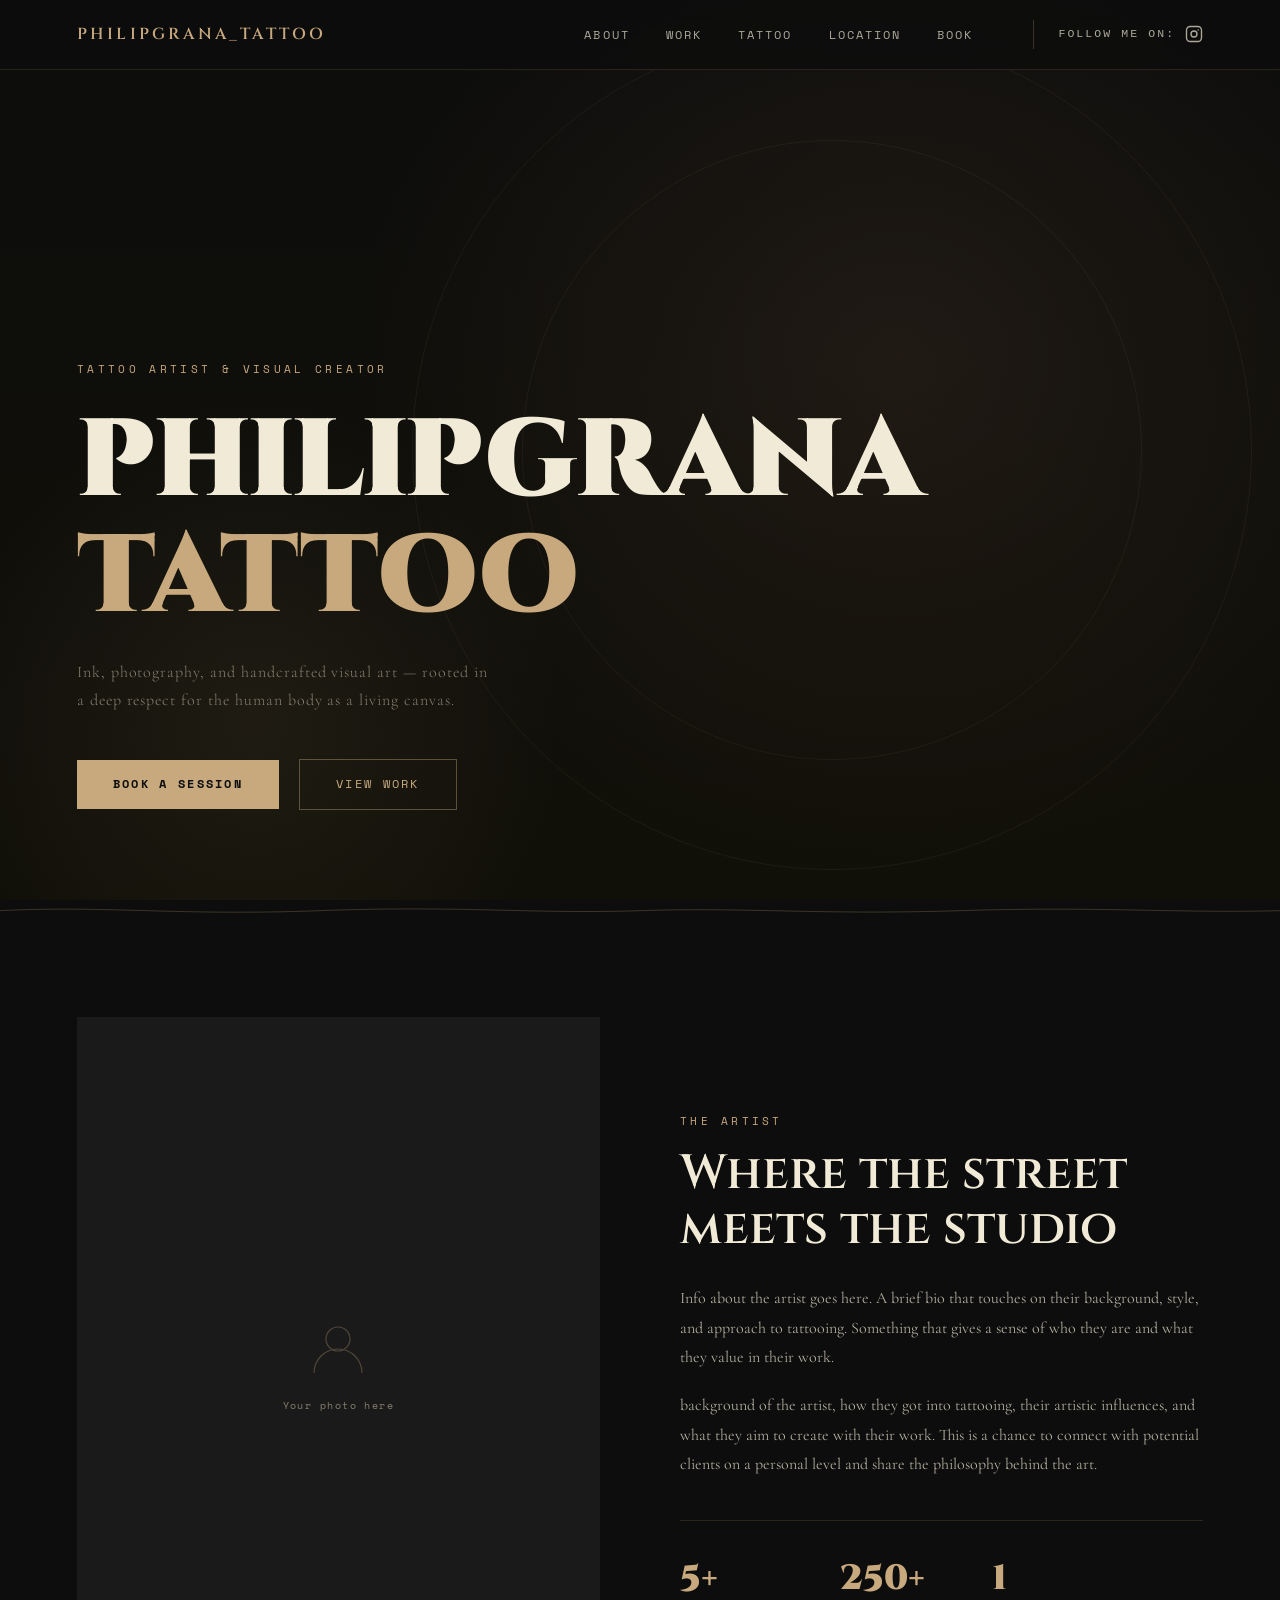
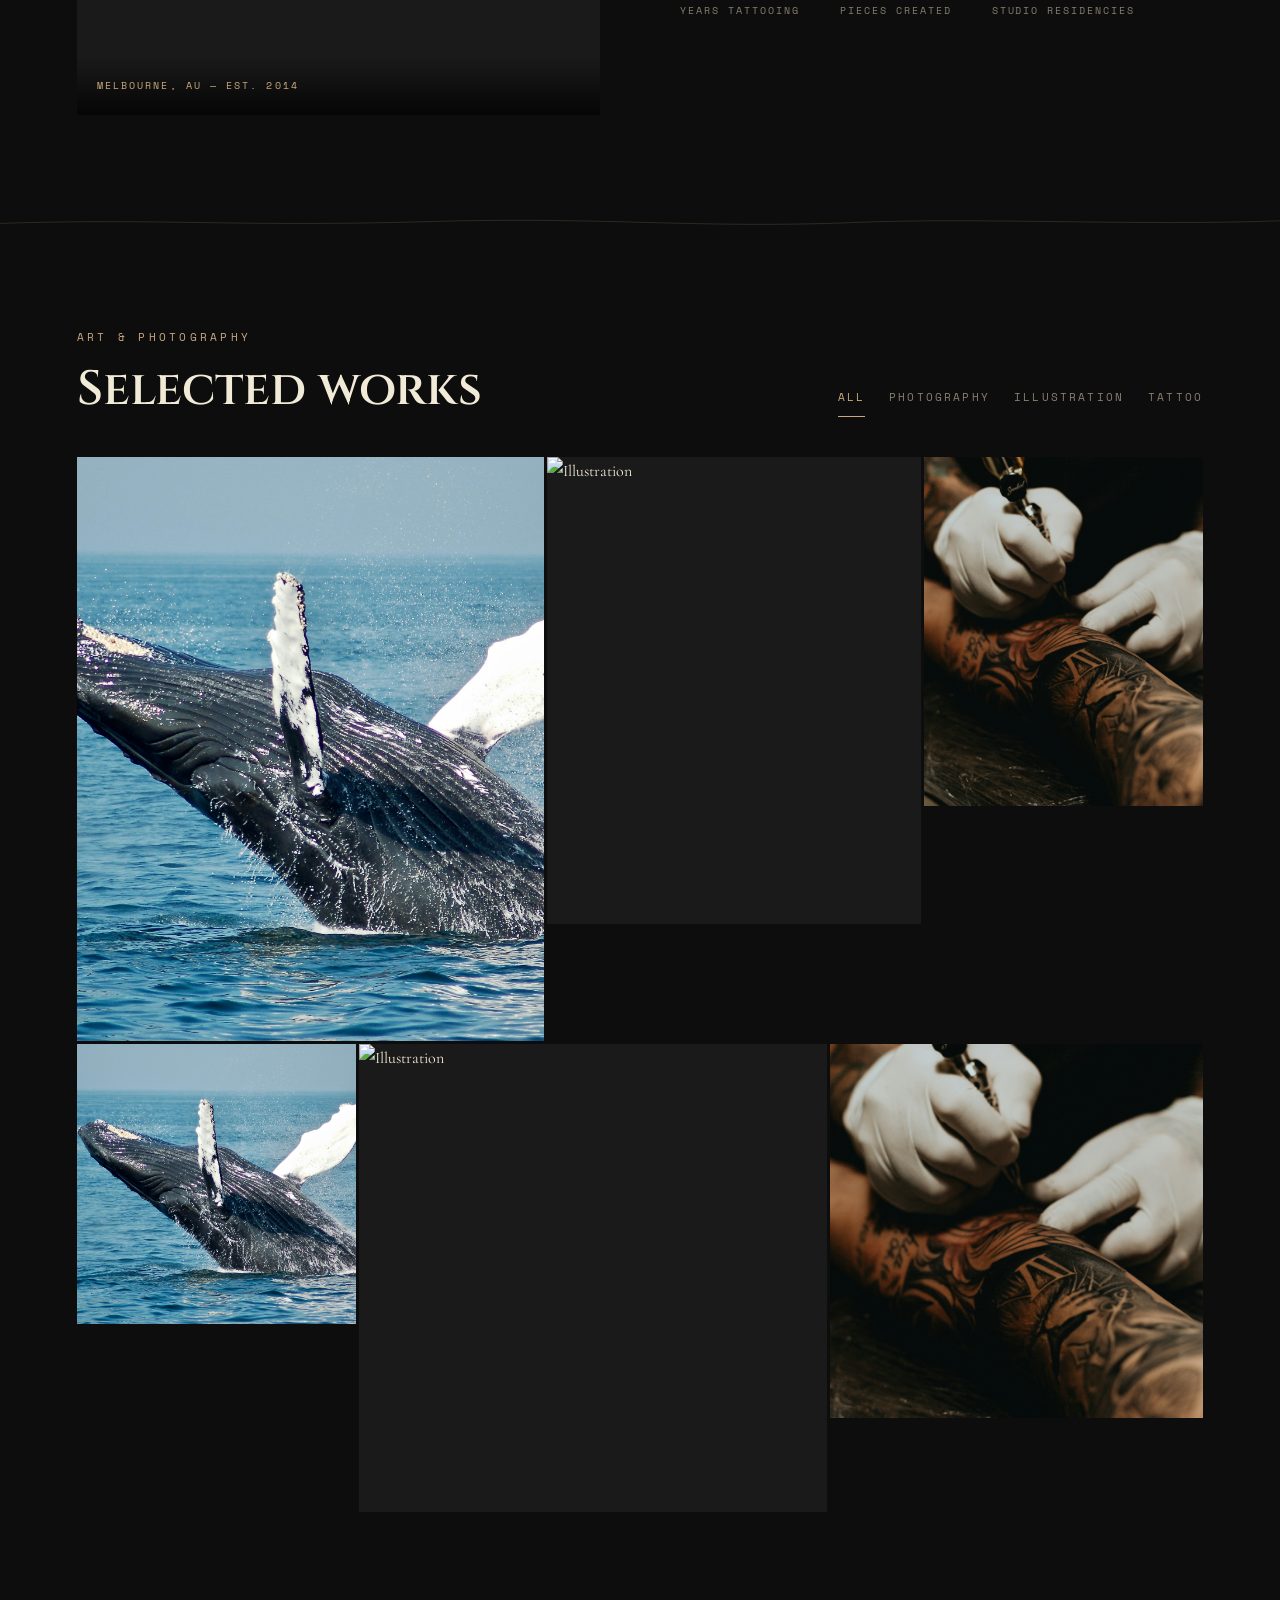
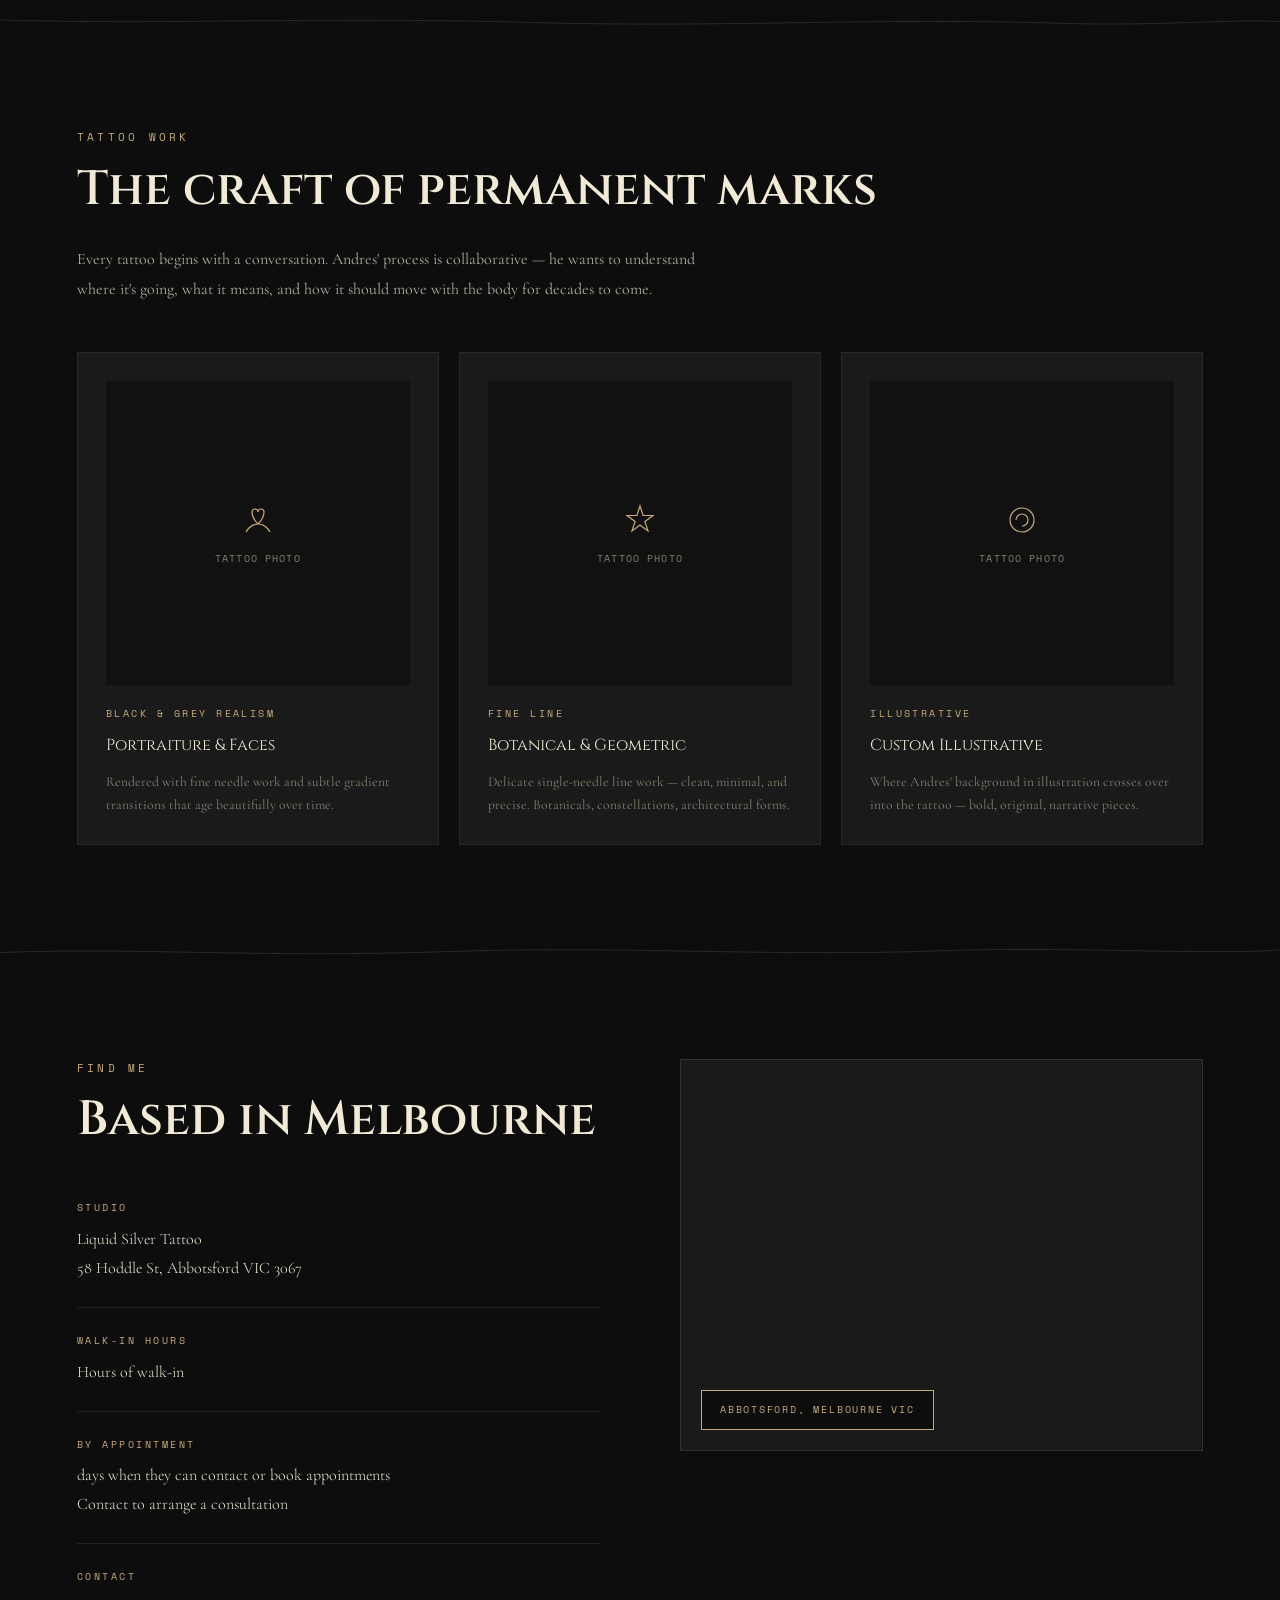
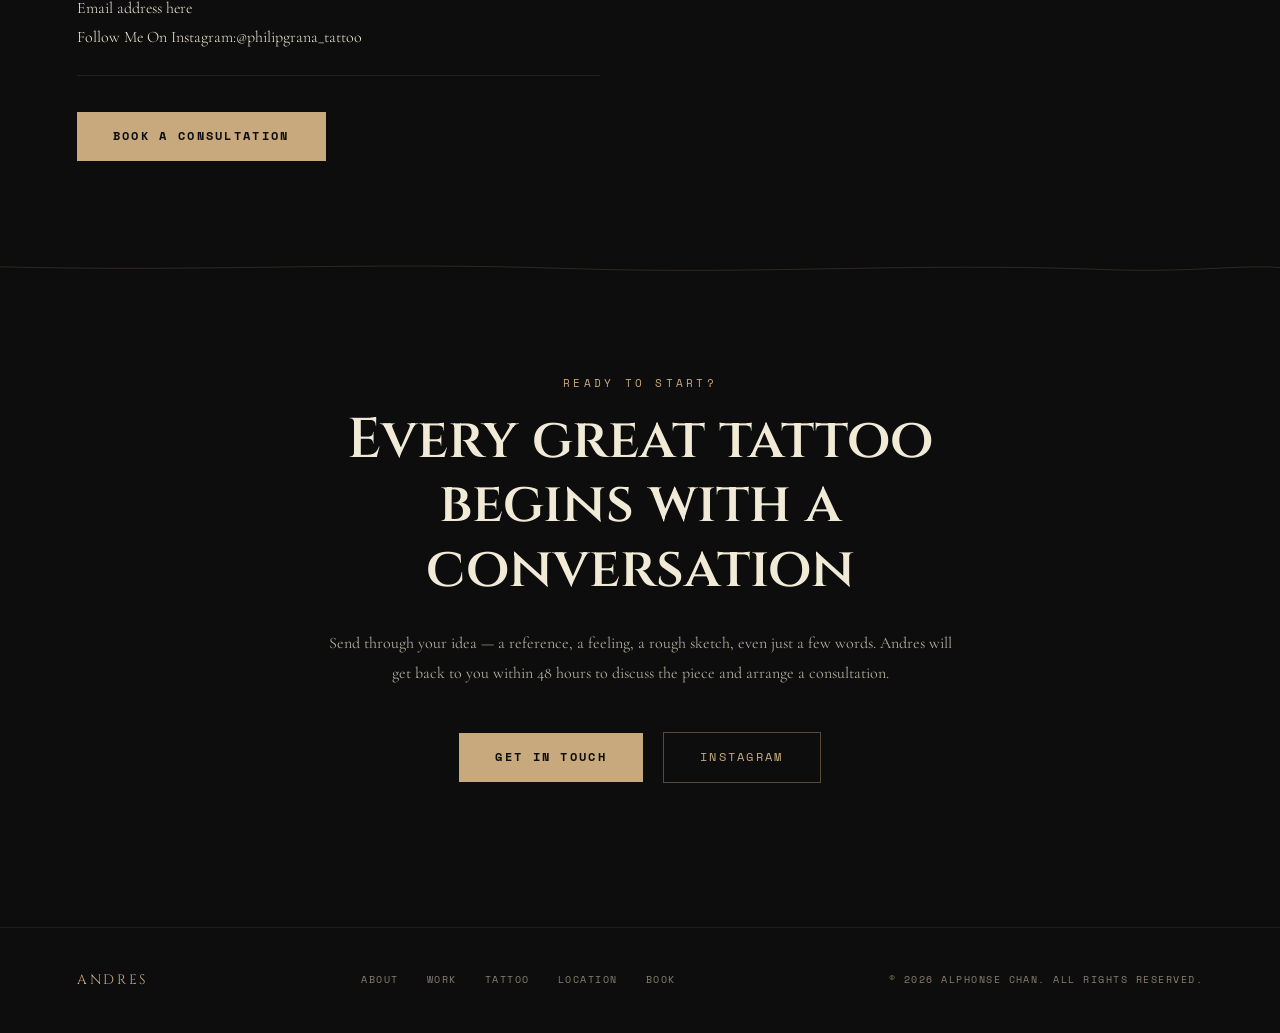
==== index.html @ fdebcb50 "Add gallery images, filtering, lightbox, font update, and Instagram link - Replaced placeholder SVGs" ====
<!doctype html>
<html lang="en">
 <head>
  <meta charset="UTF-8" />
  <meta name="viewport" content="width=device-width, initial-scale=1.0" />
  <title>Marco Voss — Tattoo Artist & Visual Creator</title>
  <link
   href="https://fonts.googleapis.com/css2?family=Cinzel:wght@400;600;900&family=Cormorant+Garamond:ital,wght@0,300;0,400;0,500;1,300;1,400&family=Space+Mono:wght@400;700&display=swap"
   rel="stylesheet"
  />
  <link rel="stylesheet" href="ink.css" />
 </head>
 <body>
  <!-- ── NAV ── -->
  <nav>
   <a href="#hero" class="nav-logo">philipgrana_tattoo</a>
   <ul>
    <li><a href="#about">About</a></li>
    <li><a href="#gallery">Work</a></li>
    <li><a href="#tattoo">Tattoo</a></li>
    <li><a href="#location">Location</a></li>
    <li><a href="#booking">Book</a></li>
    <li style="margin-left: 24px; padding-left: 24px; border-left: 1px solid rgba(200,169,126,0.25); display: flex; align-items: center; gap: 10px;">
     <span style="font-family:'Courier New',monospace; font-size:0.72rem; letter-spacing:0.18em; text-transform:uppercase; color:var(--paper); opacity:0.7;">Follow me on:</span>
     <a href="https://www.instagram.com/philipgrana_tattoo/" target="_blank" aria-label="Instagram" style="display:flex; align-items:center;">
      <svg xmlns="http://www.w3.org/2000/svg" width="18" height="18" viewBox="0 0 24 24" fill="none" stroke="currentColor" stroke-width="1.8" stroke-linecap="round" stroke-linejoin="round">
       <rect x="2" y="2" width="20" height="20" rx="5" ry="5"/>
       <circle cx="12" cy="12" r="4"/>
       <circle cx="17.5" cy="6.5" r="1" fill="currentColor" stroke="none"/>
      </svg>
     </a>
    </li>
   </ul>
  </nav>

  <!-- ── HERO ── -->
  <div id="hero">
   <div class="hero-bg"></div>
   <div class="hero-ring"></div>
   <div class="hero-ring"></div>
   <div class="hero-ring"></div>

   <p class="hero-eyebrow">Tattoo artist &amp; visual creator</p>
   <h1 class="hero-title">
    <span class="name-first">philipgrana </span>
    <span class="name-last">tattoo</span>
   </h1>
   <p class="hero-sub">
    Ink, photography, and handcrafted visual art — rooted in a deep respect for
    the human body as a living canvas.
   </p>
   <div class="hero-cta">
    <a href="#booking" class="btn-primary">Book a Session</a>
    <a href="#gallery" class="btn-ghost">View Work</a>
   </div>
  </div>

  <!-- Signature ink divider -->
  <svg
   class="ink-divider"
   viewBox="0 0 1440 24"
   fill="none"
   xmlns="http://www.w3.org/2000/svg"
   preserveAspectRatio="none"
  >
   <path
    d="M0 12 C120 6, 200 18, 360 12 C520 6, 600 16, 720 12 C840 8, 920 17, 1080 12 C1240 7, 1320 15, 1440 12"
    stroke="#C8A97E"
    stroke-width="0.8"
    stroke-opacity="0.35"
    fill="none"
   />
  </svg>

  <!-- ── ABOUT ── -->
  <section id="about">
   <div class="about-grid">
    <div class="about-portrait">
     <div class="portrait-placeholder">
      <svg
       width="64"
       height="64"
       viewBox="0 0 64 64"
       fill="none"
       xmlns="http://www.w3.org/2000/svg"
      >
       <circle cx="32" cy="22" r="12" stroke="#C8A97E" stroke-width="1.2" />
       <path
        d="M8 56c0-13.255 10.745-24 24-24s24 10.745 24 24"
        stroke="#C8A97E"
        stroke-width="1.2"
       />
      </svg>
      <span
       style="
        font-family: &quot;Space Mono&quot;, monospace;
        font-size: 0.6rem;
        letter-spacing: 0.15em;
        color: #888070;
       "
       >Your photo here</span
      >
     </div>
     <div class="portrait-caption">Melbourne, AU — Est. 2014</div>
    </div>

    <div class="about-content">
     <p class="section-eyebrow">The artist</p>
     <h2 class="section-title">Where the street meets the studio</h2>
     <p class="section-body">
      Info about the artist goes here. A brief bio that touches on their
      background, style, and approach to tattooing. Something that gives a sense
      of who they are and what they value in their work.
     </p>
     <p class="section-body" style="margin-top: 18px">
      background of the artist, how they got into tattooing, their artistic
      influences, and what they aim to create with their work. This is a chance
      to connect with potential clients on a personal level and share the
      philosophy behind the art.
     </p>

     <div class="about-stats">
      <div>
       <div class="stat-num">5+</div>
       <div class="stat-label">Years tattooing</div>
      </div>
      <div>
       <div class="stat-num">250+</div>
       <div class="stat-label">Pieces created</div>
      </div>
      <div>
       <div class="stat-num">1</div>
       <div class="stat-label">Studio residencies</div>
      </div>
     </div>
    </div>
   </div>
  </section>

  <svg
   class="ink-divider"
   viewBox="0 0 1440 24"
   fill="none"
   xmlns="http://www.w3.org/2000/svg"
   preserveAspectRatio="none"
  >
   <path
    d="M0 14 C180 8, 260 18, 480 12 C680 6, 780 20, 960 13 C1100 7, 1280 17, 1440 11"
    stroke="#C8A97E"
    stroke-width="0.8"
    stroke-opacity="0.25"
    fill="none"
   />
  </svg>

  <!-- ── GALLERY ── -->
  <section id="gallery">
   <div class="gallery-header">
    <p class="section-eyebrow">Art &amp; Photography</p>
    <div
     style="
      display: flex;
      justify-content: space-between;
      align-items: flex-end;
      flex-wrap: wrap;
      gap: 20px;
     "
    >
     <h2 class="section-title" style="margin-bottom: 0">Selected works</h2>
     <div class="gallery-tabs">
      <span class="tab active" data-filter="all">All</span>
      <span class="tab" data-filter="photography">Photography</span>
      <span class="tab" data-filter="illustration">Illustration</span>
      <span class="tab" data-filter="tattoo">Tattoo</span>
     </div>
    </div>
   </div>

   <div class="gallery-grid">
    <div class="gallery-item" data-category="photography">
     <img src="img/placeholder_photography.jpg" alt="Photography" class="gallery-img" />
     <div class="gallery-overlay"><span class="gallery-tag">View</span></div>
    </div>
    <div class="gallery-item" data-category="illustration">
     <img src="img/placeholder_Illustration.jpg" alt="Illustration" class="gallery-img" />
     <div class="gallery-overlay"><span class="gallery-tag">View</span></div>
    </div>
    <div class="gallery-item" data-category="tattoo">
     <img src="img/placeholder_tattoo.jpg" alt="Tattoo" class="gallery-img" />
     <div class="gallery-overlay"><span class="gallery-tag">View</span></div>
    </div>
    <div class="gallery-item" data-category="photography">
     <img src="img/placeholder_photography.jpg" alt="Photography" class="gallery-img" />
     <div class="gallery-overlay"><span class="gallery-tag">View</span></div>
    </div>
    <div class="gallery-item" data-category="illustration">
     <img src="img/placeholder_Illustration.jpg" alt="Illustration" class="gallery-img" />
     <div class="gallery-overlay"><span class="gallery-tag">View</span></div>
    </div>
    <div class="gallery-item" data-category="tattoo">
     <img src="img/placeholder_tattoo.jpg" alt="Tattoo" class="gallery-img" />
     <div class="gallery-overlay"><span class="gallery-tag">View</span></div>
    </div>
   </div>
  </section>

  <svg
   class="ink-divider"
   viewBox="0 0 1440 24"
   fill="none"
   xmlns="http://www.w3.org/2000/svg"
   preserveAspectRatio="none"
   style="margin-top: 3px"
  >
   <path
    d="M0 10 C200 16, 340 6, 600 13 C820 19, 980 7, 1200 14 C1300 17, 1380 9, 1440 12"
    stroke="#C8A97E"
    stroke-width="0.8"
    stroke-opacity="0.25"
    fill="none"
   />
  </svg>

  <!-- ── TATTOO ── -->
  <section id="tattoo">
   <p class="section-eyebrow">Tattoo work</p>
   <h2 class="section-title">The craft of permanent marks</h2>
   <p class="section-body">
    Every tattoo begins with a conversation. Andres' process is collaborative —
    he wants to understand where it's going, what it means, and how it should
    move with the body for decades to come.
   </p>

   <div class="tattoo-grid">
    <div class="tattoo-card">
     <div class="tattoo-img-placeholder">
      <svg width="40" height="40" viewBox="0 0 40 40" fill="none">
       <path d="M8 32s4-8 12-8 12 8 12 8" stroke="#C8A97E" stroke-width="1.2" />
       <path
        d="M20 12c0-4 6-4 6 0 0 6-6 12-6 12S14 18 14 12c0-4 6-4 6 0Z"
        stroke="#C8A97E"
        stroke-width="1.2"
       />
      </svg>
      Tattoo photo
     </div>
     <div class="tattoo-style">Black &amp; Grey Realism</div>
     <div class="tattoo-title">Portraiture &amp; Faces</div>
     <p class="tattoo-desc">
      Rendered with fine needle work and subtle gradient transitions that age
      beautifully over time.
     </p>
    </div>
    <div class="tattoo-card">
     <div class="tattoo-img-placeholder">
      <svg width="40" height="40" viewBox="0 0 40 40" fill="none">
       <path
        d="M20 6l3.09 9.51H33l-8.09 5.88 3.09 9.51L20 25.02l-7.99 5.88 3.09-9.51L7 15.51h9.91Z"
        stroke="#C8A97E"
        stroke-width="1.2"
       />
      </svg>
      Tattoo photo
     </div>
     <div class="tattoo-style">Fine Line</div>
     <div class="tattoo-title">Botanical &amp; Geometric</div>
     <p class="tattoo-desc">
      Delicate single-needle line work — clean, minimal, and precise.
      Botanicals, constellations, architectural forms.
     </p>
    </div>
    <div class="tattoo-card">
     <div class="tattoo-img-placeholder">
      <svg width="40" height="40" viewBox="0 0 40 40" fill="none">
       <circle cx="20" cy="20" r="12" stroke="#C8A97E" stroke-width="1.2" />
       <path
        d="M14 20c0-3.314 2.686-6 6-6s6 2.686 6 6-2.686 6-6 6"
        stroke="#C8A97E"
        stroke-width="1.2"
       />
      </svg>
      Tattoo photo
     </div>
     <div class="tattoo-style">Illustrative</div>
     <div class="tattoo-title">Custom Illustrative</div>
     <p class="tattoo-desc">
      Where Andres' background in illustration crosses over into the tattoo —
      bold, original, narrative pieces.
     </p>
    </div>
   </div>
  </section>

  <svg
   class="ink-divider"
   viewBox="0 0 1440 24"
   fill="none"
   xmlns="http://www.w3.org/2000/svg"
   preserveAspectRatio="none"
  >
   <path
    d="M0 13 C160 7, 280 19, 500 12 C700 5, 860 18, 1060 11 C1200 6, 1360 16, 1440 10"
    stroke="#C8A97E"
    stroke-width="0.8"
    stroke-opacity="0.25"
    fill="none"
   />
  </svg>

  <!-- ── LOCATION ── -->
  <section id="location">
   <div class="location-inner">
    <div>
     <p class="section-eyebrow">Find me</p>
     <h2 class="section-title">Based in Melbourne</h2>

     <div class="info-block">
      <div class="info-label">Studio</div>
      <div class="info-value">
       Liquid Silver Tattoo<br />
       58 Hoddle St, Abbotsford VIC 3067
      </div>
     </div>
     <div class="info-block">
      <div class="info-label">Walk-in hours</div>
      <div class="info-value">Hours of walk-in</div>
     </div>
     <div class="info-block">
      <div class="info-label">By appointment</div>
      <div class="info-value">
       days when they can contact or book appointments<br />Contact to arrange a
       consultation
      </div>
     </div>
     <div class="info-block">
      <div class="info-label">Contact</div>
      <div class="info-value">
       Email address here<br />Follow Me On Instagram:@philipgrana_tattoo
      </div>
     </div>

     <div style="margin-top: 36px">
      <a href="#booking" class="btn-primary">Book a Consultation</a>
     </div>
    </div>

    <div class="map-frame">
     <!-- Replace src with actual Google Maps embed URL for the studio address -->
     <iframe
     <iframe src="https://www.google.com/maps/embed?pb=!1m18!1m12!1m3!1d402938.7610065912!2d144.60130080625!3d-37.90801936770347!2m3!1f0!2f0!3f0!3m2!1i1024!2i768!4f13.1!3m3!1m2!1s0x6ad642e3107eff65%3A0x13ab18b426086939!2sLiquid%20Silver%20Tattoo!5e0!3m2!1sen!2sau!4v1781656073664!5m2!1sen!2sau"
      allowfullscreen=""
      loading="lazy"
      referrerpolicy="no-referrer-when-downgrade"
      title="Studio location map"
     >
     </iframe>
     
     <div class="map-pin-badge">Abbotsford, Melbourne VIC</div>
    </div>
   </div>
  </section>

  <svg
   class="ink-divider"
   viewBox="0 0 1440 24"
   fill="none"
   xmlns="http://www.w3.org/2000/svg"
   preserveAspectRatio="none"
  >
   <path
    d="M0 11 C240 17, 400 5, 640 13 C860 20, 1020 6, 1240 14 C1340 18, 1400 8, 1440 12"
    stroke="#C8A97E"
    stroke-width="0.8"
    stroke-opacity="0.25"
    fill="none"
   />
  </svg>

  <!-- ── BOOKING ── -->
  <section id="booking">
   <div class="booking-inner">
    <p class="section-eyebrow">Ready to start?</p>
    <h2 class="section-title">Every great tattoo begins with a conversation</h2>
    <p class="section-body">
     Send through your idea — a reference, a feeling, a rough sketch, even just
     a few words. Andres will get back to you within 48 hours to discuss the
     piece and arrange a consultation.
    </p>
    <div class="hero-cta">
     <a href="mailto:hello@philipgrana_tattoo.com" class="btn-primary"
      >Get in touch</a
     >
     <a href="https://instagram.com/philipgrana_tattoo" class="btn-ghost"
      >Instagram</a
     >
    </div>
   </div>
  </section>

  <!-- ── FOOTER ── -->
  <footer>
   <div class="footer-logo">Andres</div>
   <div class="footer-links">
    <a href="#about">About</a>
    <a href="#gallery">Work</a>
    <a href="#tattoo">Tattoo</a>
    <a href="#location">Location</a>
    <a href="#booking">Book</a>
   </div>
   <div>© 2026 Alphonse Chan. All rights reserved.</div>
  </footer>

  <div class="lightbox" id="lightbox">
   <button class="lightbox-close">Close</button>
   <img src="" alt="" />
  </div>

  <script>
   // Gallery tab filtering
   const tabs = document.querySelectorAll(".tab");
   const items = document.querySelectorAll(".gallery-item");

   tabs.forEach((tab) => {
    tab.addEventListener("click", () => {
     tabs.forEach((t) => t.classList.remove("active"));
     tab.classList.add("active");

     const filter = tab.dataset.filter;
     items.forEach((item) => {
      if (filter === "all" || item.dataset.category === filter) {
       item.style.display = "";
      } else {
       item.style.display = "none";
      }
     });
    });
   });

   // Lightbox
   const lightbox = document.getElementById("lightbox");
   const lightboxImg = lightbox.querySelector("img");

   document.querySelectorAll(".gallery-item").forEach((item) => {
    item.addEventListener("click", () => {
     const img = item.querySelector(".gallery-img");
     if (img) {
      lightboxImg.src = img.src;
      lightboxImg.alt = img.alt;
      lightbox.classList.add("active");
     }
    });
   });

   lightbox.addEventListener("click", () => {
    lightbox.classList.remove("active");
   });

   document.addEventListener("keydown", (e) => {
    if (e.key === "Escape") lightbox.classList.remove("active");
   });

   // Subtle parallax on hero rings
   window.addEventListener(
    "scroll",
    () => {
     const scrollY = window.scrollY;
     const rings = document.querySelectorAll(".hero-ring");
     rings.forEach((ring, i) => {
      ring.style.transform = `translate(-50%, calc(-50% + ${scrollY * (0.05 + i * 0.03)}px))`;
     });
    },
    { passive: true },
   );
  </script>
 </body>
</html>
---- ink.css ----
*,
*::before,
*::after {
 box-sizing: border-box;
 margin: 0;
 padding: 0;
}

:root {
 --ink: #0d0d0d;
 --paper: #f0ead6;
 --gold: #c8a97e;
 --card: #1a1a1a;
 --copper: #6b4f3a;
 --muted: #888070;
 --gap: clamp(48px, 8vw, 96px);
}

html {
 scroll-behavior: smooth;
}

body {
 background: var(--ink);
 color: var(--paper);
 font-family: "Cormorant Garamond", serif;
 font-weight: 400;
 line-height: 1.8;
 overflow-x: hidden;
}

/* ── NAV ── */
nav {
 position: fixed;
 top: 0;
 left: 0;
 right: 0;
 z-index: 100;
 display: flex;
 justify-content: space-between;
 align-items: center;
 padding: 20px 6vw;
 background: rgba(13, 13, 13, 0.88);
 backdrop-filter: blur(10px);
 border-bottom: 1px solid rgba(200, 169, 126, 0.15);
}

.nav-logo {
 font-family: "Cinzel", serif;
 font-size: 1rem;
 font-weight: 600;
 letter-spacing: 0.2em;
 color: var(--gold);
 text-decoration: none;
 text-transform: uppercase;
}

nav ul {
 list-style: none;
 display: flex;
 gap: 36px;
}

nav ul a {
 font-family: "Space Mono", monospace;
 font-size: 0.72rem;
 letter-spacing: 0.18em;
 text-transform: uppercase;
 color: var(--paper);
 text-decoration: none;
 opacity: 0.7;
 transition:
  opacity 0.2s,
  color 0.2s;
}

nav ul a:hover {
 opacity: 1;
 color: var(--gold);
}

/* ── HERO ── */
#hero {
 min-height: 100vh;
 display: flex;
 flex-direction: column;
 justify-content: flex-end;
 padding: 0 6vw 10vh;
 position: relative;
 overflow: hidden;
}

.hero-bg {
 position: absolute;
 inset: 0;
 background:
  radial-gradient(
   ellipse 60% 80% at 70% 40%,
   rgba(107, 79, 58, 0.18) 0%,
   transparent 70%
  ),
  radial-gradient(
   ellipse 40% 60% at 20% 80%,
   rgba(200, 169, 126, 0.08) 0%,
   transparent 60%
  ),
  linear-gradient(180deg, #0d0d0d 0%, #111008 100%);
}

/* Decorative ink texture rings */
.hero-ring {
 position: absolute;
 border-radius: 50%;
 border: 1px solid rgba(200, 169, 126, 0.07);
 top: 50%;
 left: 65%;
 transform: translate(-50%, -50%);
 animation: pulse-ring 8s ease-in-out infinite;
}
.hero-ring:nth-child(1) {
 width: 400px;
 height: 400px;
}
.hero-ring:nth-child(2) {
 width: 620px;
 height: 620px;
 animation-delay: 1.5s;
}
.hero-ring:nth-child(3) {
 width: 840px;
 height: 840px;
 animation-delay: 3s;
}

@keyframes pulse-ring {
 0%,
 100% {
  opacity: 0.4;
 }
 50% {
  opacity: 0.9;
 }
}

.hero-eyebrow {
 font-family: "Space Mono", monospace;
 font-size: 0.7rem;
 letter-spacing: 0.3em;
 text-transform: uppercase;
 color: var(--gold);
 margin-bottom: 20px;
 position: relative;
 z-index: 1;
}

.hero-title {
 font-family: "Cinzel", serif;
 font-size: clamp(3.5rem, 10vw, 9rem);
 font-weight: 900;
 line-height: 0.9;
 letter-spacing: -0.01em;
 position: relative;
 z-index: 1;
}

.hero-title .name-first {
 display: block;
 color: var(--paper);
}
.hero-title .name-last {
 display: block;
 color: var(--gold);
 -webkit-text-stroke: 0px;
}

.hero-sub {
 margin-top: 28px;
 font-size: 1rem;
 font-weight: 300;
 color: var(--muted);
 letter-spacing: 0.06em;
 max-width: 420px;
 position: relative;
 z-index: 1;
}

.hero-cta {
 margin-top: 44px;
 display: flex;
 gap: 20px;
 align-items: center;
 position: relative;
 z-index: 1;
}

.btn-primary {
 display: inline-block;
 padding: 14px 36px;
 background: var(--gold);
 color: var(--ink);
 font-family: "Space Mono", monospace;
 font-size: 0.72rem;
 letter-spacing: 0.2em;
 text-transform: uppercase;
 text-decoration: none;
 font-weight: bold;
 transition:
  background 0.2s,
  transform 0.15s;
}

.btn-primary:hover {
 background: var(--paper);
 transform: translateY(-2px);
}

.btn-ghost {
 display: inline-block;
 padding: 14px 36px;
 border: 1px solid rgba(200, 169, 126, 0.4);
 color: var(--gold);
 font-family: "Space Mono", monospace;
 font-size: 0.72rem;
 letter-spacing: 0.2em;
 text-transform: uppercase;
 text-decoration: none;
 transition:
  border-color 0.2s,
  color 0.2s;
}

.btn-ghost:hover {
 border-color: var(--gold);
 color: var(--paper);
}

/* ── INK DIVIDER (signature element) ── */
.ink-divider {
 width: 100%;
 overflow: visible;
 margin: 0;
 display: block;
}

/* ── SECTIONS ── */
section {
 padding: var(--gap) 6vw;
 max-width: 1280px;
 margin: 0 auto;
}

.section-eyebrow {
 font-family: "Space Mono", monospace;
 font-size: 0.68rem;
 letter-spacing: 0.3em;
 text-transform: uppercase;
 color: var(--gold);
 margin-bottom: 14px;
}

.section-title {
 font-family: "Cinzel", serif;
 font-size: clamp(1.8rem, 4vw, 3rem);
 font-weight: 600;
 line-height: 1.15;
 color: var(--paper);
 margin-bottom: 28px;
}

.section-body {
 font-size: 1rem;
 line-height: 1.85;
 color: rgba(240, 234, 214, 0.72);
 max-width: 660px;
}

/* ── ABOUT ── */
#about .about-grid {
 display: grid;
 grid-template-columns: 1fr 1fr;
 gap: 80px;
 align-items: center;
}

.about-portrait {
 aspect-ratio: 3/4;
 background: var(--card);
 position: relative;
 overflow: hidden;
}

.portrait-placeholder {
 width: 100%;
 height: 100%;
 display: flex;
 flex-direction: column;
 align-items: center;
 justify-content: center;
 gap: 16px;
 color: var(--muted);
}

.portrait-placeholder svg {
 opacity: 0.3;
}

.portrait-caption {
 position: absolute;
 bottom: 0;
 left: 0;
 right: 0;
 padding: 20px;
 background: linear-gradient(transparent, rgba(0, 0, 0, 0.8));
 font-family: "Space Mono", monospace;
 font-size: 0.65rem;
 letter-spacing: 0.2em;
 color: var(--gold);
 text-transform: uppercase;
}

.about-stats {
 display: flex;
 gap: 40px;
 margin-top: 40px;
 padding-top: 40px;
 border-top: 1px solid rgba(200, 169, 126, 0.15);
}

.stat-num {
 font-family: "Cinzel", serif;
 font-size: 2.2rem;
 font-weight: 900;
 color: var(--gold);
 line-height: 1;
}

.stat-label {
 font-family: "Space Mono", monospace;
 font-size: 0.62rem;
 letter-spacing: 0.2em;
 text-transform: uppercase;
 color: var(--muted);
 margin-top: 6px;
}

/* ── GALLERY ── */
#gallery {
 max-width: none;
 padding: var(--gap) 0;
}

#gallery .gallery-header {
 padding: 0 6vw;
 max-width: 1280px;
 margin: 0 auto 40px;
}

.gallery-grid {
 display: grid;
 grid-template-columns: repeat(12, 1fr);
 gap: 3px;
 padding: 0 6vw;
}

.gallery-item {
 background: var(--card);
 overflow: hidden;
 position: relative;
 cursor: pointer;
}

.gallery-item:nth-child(1) {
 grid-column: span 5;
 aspect-ratio: 4/5;
}
.gallery-item:nth-child(2) {
 grid-column: span 4;
 aspect-ratio: 4/5;
}
.gallery-item:nth-child(3) {
 grid-column: span 3;
 aspect-ratio: 4/5;
}
.gallery-item:nth-child(4) {
 grid-column: span 3;
 aspect-ratio: 1;
}
.gallery-item:nth-child(5) {
 grid-column: span 5;
 aspect-ratio: 1;
}
.gallery-item:nth-child(6) {
 grid-column: span 4;
 aspect-ratio: 1;
}

.gallery-img {
 width: 100%;
 height: 100%;
 object-fit: cover;
 display: block;
}

.gallery-placeholder {
 width: 100%;
 height: 100%;
 display: flex;
 flex-direction: column;
 align-items: center;
 justify-content: center;
 gap: 10px;
 color: var(--muted);
 font-family: "Space Mono", monospace;
 font-size: 0.6rem;
 letter-spacing: 0.15em;
 text-transform: uppercase;
}

.gallery-placeholder svg {
 opacity: 0.2;
}

.gallery-overlay {
 position: absolute;
 inset: 0;
 background: rgba(13, 13, 13, 0.75);
 display: flex;
 align-items: center;
 justify-content: center;
 opacity: 0;
 transition: opacity 0.3s;
}

.gallery-item:hover .gallery-overlay {
 opacity: 1;
}

.lightbox {
 position: fixed;
 inset: 0;
 z-index: 200;
 background: rgba(13, 13, 13, 0.92);
 backdrop-filter: blur(12px);
 display: flex;
 align-items: center;
 justify-content: center;
 opacity: 0;
 pointer-events: none;
 transition: opacity 0.3s;
 cursor: zoom-out;
}

.lightbox.active {
 opacity: 1;
 pointer-events: auto;
}

.lightbox img {
 max-width: 90vw;
 max-height: 90vh;
 object-fit: contain;
 border: 1px solid rgba(200, 169, 126, 0.2);
 transform: scale(0.95);
 transition: transform 0.3s;
}

.lightbox.active img {
 transform: scale(1);
}

.lightbox-close {
 position: absolute;
 top: 24px;
 right: 32px;
 font-family: "Space Mono", monospace;
 font-size: 0.7rem;
 letter-spacing: 0.2em;
 text-transform: uppercase;
 color: var(--gold);
 background: none;
 border: 1px solid rgba(200, 169, 126, 0.3);
 padding: 8px 16px;
 cursor: pointer;
 transition: border-color 0.2s;
}

.lightbox-close:hover {
 border-color: var(--gold);
}

.gallery-tag {
 font-family: "Space Mono", monospace;
 font-size: 0.65rem;
 letter-spacing: 0.25em;
 text-transform: uppercase;
 color: var(--gold);
 border: 1px solid var(--gold);
 padding: 8px 18px;
}

.gallery-tabs {
 display: flex;
 gap: 24px;
 margin-bottom: 0;
}

.tab {
 font-family: "Space Mono", monospace;
 font-size: 0.68rem;
 letter-spacing: 0.2em;
 text-transform: uppercase;
 color: var(--muted);
 cursor: pointer;
 padding-bottom: 8px;
 border-bottom: 1px solid transparent;
 transition:
  color 0.2s,
  border-color 0.2s;
}

.tab.active {
 color: var(--gold);
 border-color: var(--gold);
}
.tab:hover {
 color: var(--paper);
}

/* ── TATTOO ── */
#tattoo .tattoo-grid {
 display: grid;
 grid-template-columns: repeat(3, 1fr);
 gap: 20px;
 margin-top: 48px;
}

.tattoo-card {
 background: var(--card);
 border: 1px solid rgba(200, 169, 126, 0.1);
 padding: 28px;
 transition: border-color 0.3s;
}

.tattoo-card:hover {
 border-color: rgba(200, 169, 126, 0.4);
}

.tattoo-img-placeholder {
 aspect-ratio: 1;
 background: #111;
 display: flex;
 flex-direction: column;
 align-items: center;
 justify-content: center;
 gap: 10px;
 margin-bottom: 20px;
 color: var(--muted);
 font-family: "Space Mono", monospace;
 font-size: 0.6rem;
 letter-spacing: 0.12em;
 text-transform: uppercase;
}

.tattoo-style {
 font-family: "Space Mono", monospace;
 font-size: 0.62rem;
 letter-spacing: 0.25em;
 text-transform: uppercase;
 color: var(--gold);
 margin-bottom: 8px;
}

.tattoo-title {
 font-family: "Cinzel", serif;
 font-size: 1rem;
 color: var(--paper);
 margin-bottom: 10px;
}

.tattoo-desc {
 font-size: 0.85rem;
 color: var(--muted);
 line-height: 1.7;
}

/* ── LOCATION ── */
#location {
 background: none;
}

#location .location-inner {
 display: grid;
 grid-template-columns: 1fr 1fr;
 gap: 80px;
 align-items: start;
}

.map-frame {
 aspect-ratio: 4/3;
 background: var(--card);
 border: 1px solid rgba(200, 169, 126, 0.15);
 overflow: hidden;
 position: relative;
}

.map-placeholder {
 width: 100%;
 height: 100%;
 display: flex;
 flex-direction: column;
 align-items: center;
 justify-content: center;
 gap: 12px;
 color: var(--muted);
}

/* Embedded map styling */
.map-frame iframe {
 width: 100%;
 height: 100%;
 border: none;
 filter: grayscale(1) invert(0.9) sepia(0.3);
}

.map-pin-badge {
 position: absolute;
 bottom: 20px;
 left: 20px;
 background: var(--ink);
 border: 1px solid var(--gold);
 padding: 10px 18px;
 font-family: "Space Mono", monospace;
 font-size: 0.62rem;
 letter-spacing: 0.18em;
 text-transform: uppercase;
 color: var(--gold);
}

.location-info {
 padding-top: 8px;
}

.info-block {
 padding: 24px 0;
 border-bottom: 1px solid rgba(200, 169, 126, 0.12);
}

.info-label {
 font-family: "Space Mono", monospace;
 font-size: 0.62rem;
 letter-spacing: 0.25em;
 text-transform: uppercase;
 color: var(--gold);
 margin-bottom: 8px;
}

.info-value {
 font-size: 1rem;
 color: var(--paper);
 font-weight: 300;
}

/* ── BOOKING ── */
#booking {
 text-align: center;
 padding: var(--gap) 6vw calc(var(--gap) * 1.5);
 max-width: none;
}

.booking-inner {
 max-width: 640px;
 margin: 0 auto;
}

.booking-inner .section-title {
 font-size: clamp(2rem, 5vw, 3.5rem);
}

.booking-inner .section-body {
 margin: 0 auto;
 text-align: center;
}

.booking-inner .hero-cta {
 justify-content: center;
}

/* ── FOOTER ── */
footer {
 border-top: 1px solid rgba(200, 169, 126, 0.1);
 padding: 40px 6vw;
 display: flex;
 justify-content: space-between;
 align-items: center;
 font-family: "Space Mono", monospace;
 font-size: 0.62rem;
 letter-spacing: 0.15em;
 color: var(--muted);
 text-transform: uppercase;
}

.footer-logo {
 font-family: "Cinzel", serif;
 font-size: 0.85rem;
 color: var(--gold);
 letter-spacing: 0.2em;
}

.footer-links {
 display: flex;
 gap: 28px;
}

.footer-links a {
 color: var(--muted);
 text-decoration: none;
 transition: color 0.2s;
}

.footer-links a:hover {
 color: var(--gold);
}

/* ── RESPONSIVE ── */
@media (max-width: 900px) {
 #about .about-grid {
  grid-template-columns: 1fr;
  gap: 40px;
 }
 #location .location-inner {
  grid-template-columns: 1fr;
  gap: 40px;
 }
 #tattoo .tattoo-grid {
  grid-template-columns: 1fr;
 }
 .gallery-item:nth-child(n) {
  grid-column: span 12;
 }
 nav ul {
  gap: 20px;
 }
 footer {
  flex-direction: column;
  gap: 20px;
  text-align: center;
 }
 .footer-links {
  gap: 16px;
 }
}

@media (max-width: 600px) {
 nav ul {
  display: none;
 }
 .about-stats {
  flex-wrap: wrap;
  gap: 24px;
 }
}

@media (prefers-reduced-motion: reduce) {
 .hero-ring {
  animation: none;
 }
}
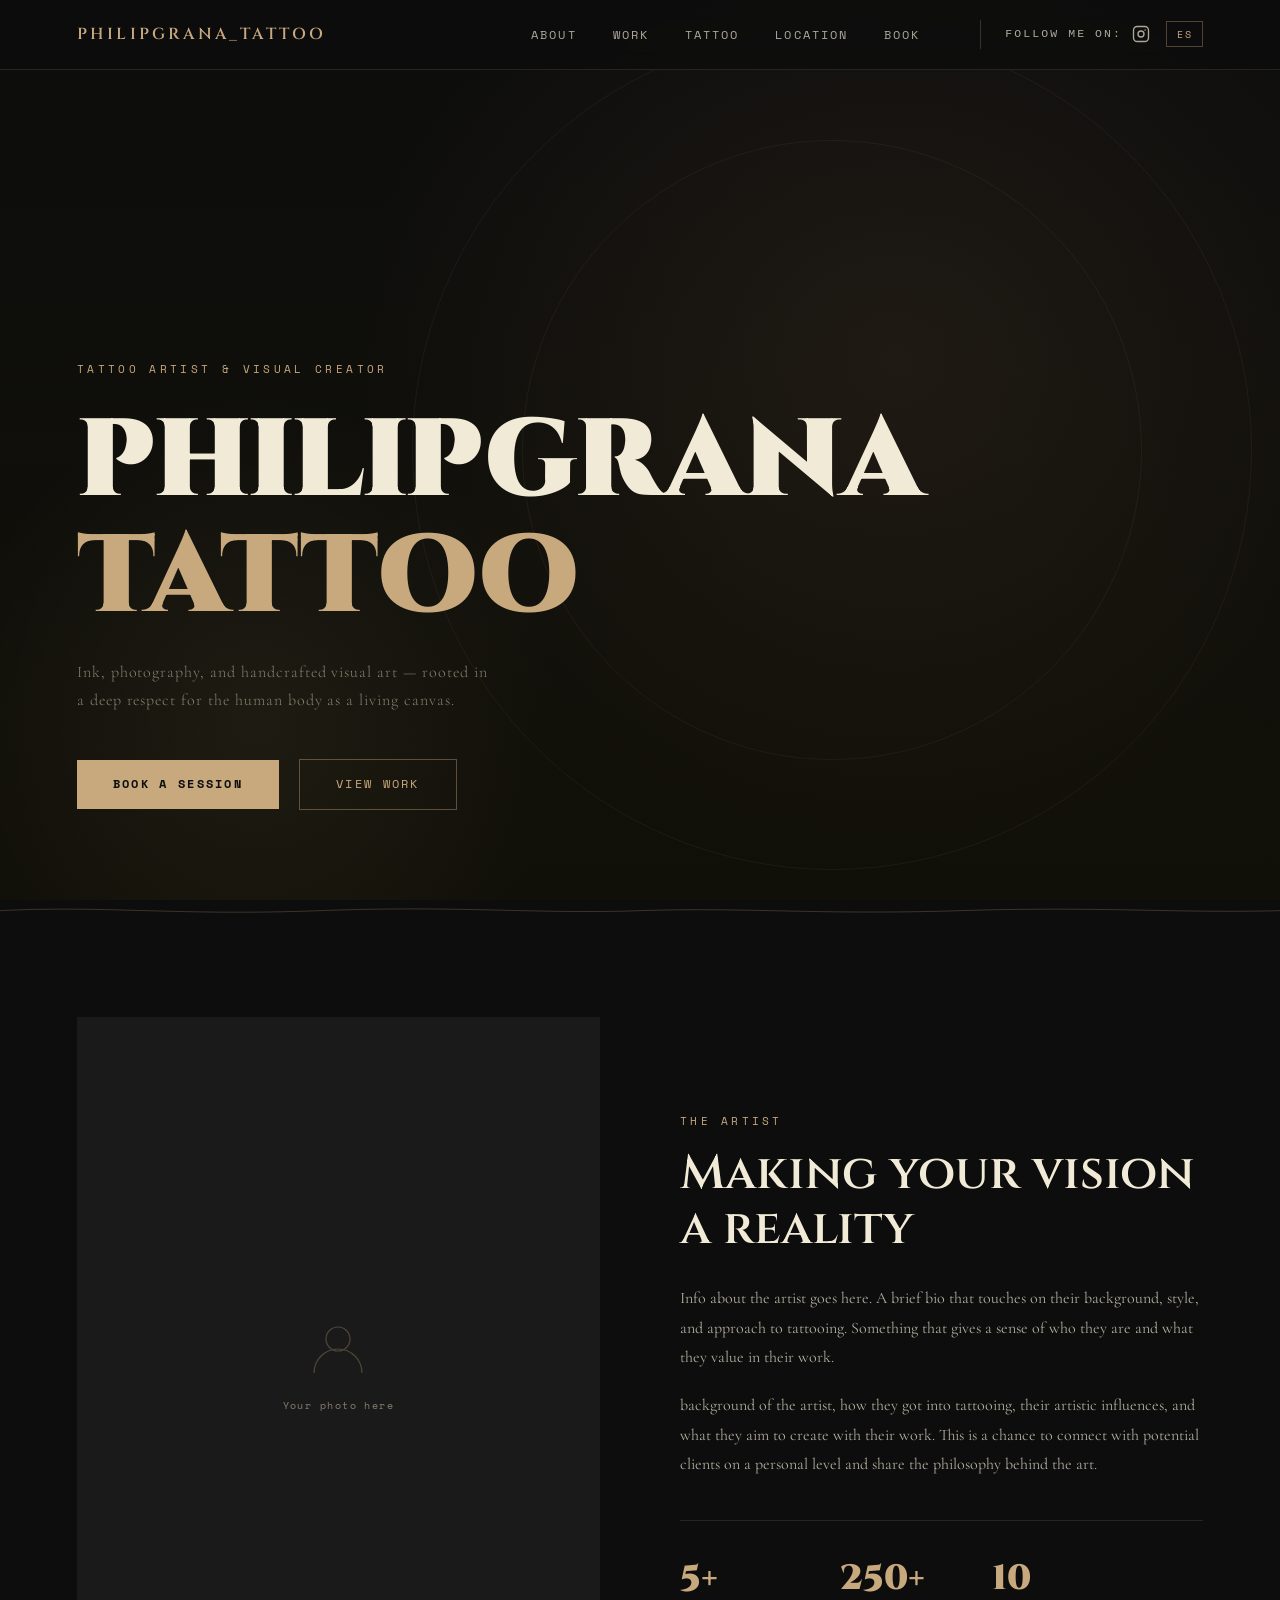
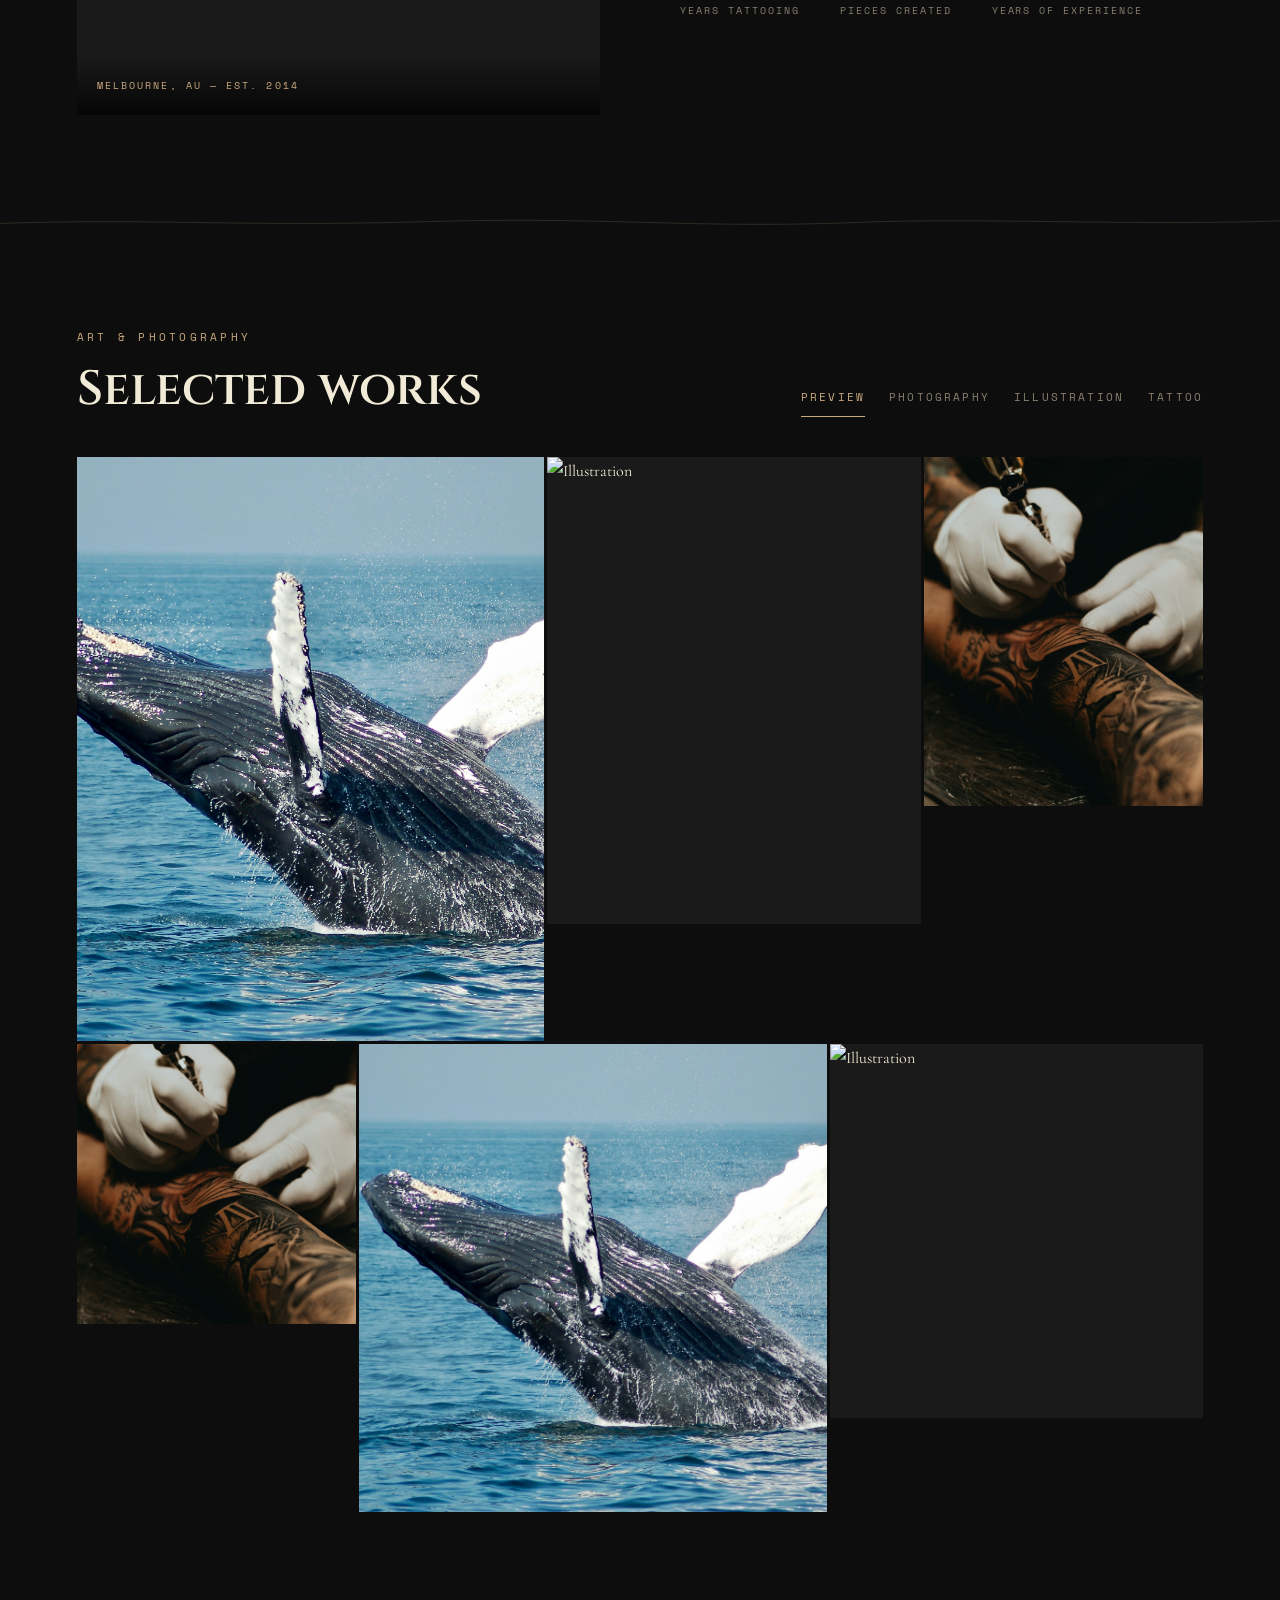
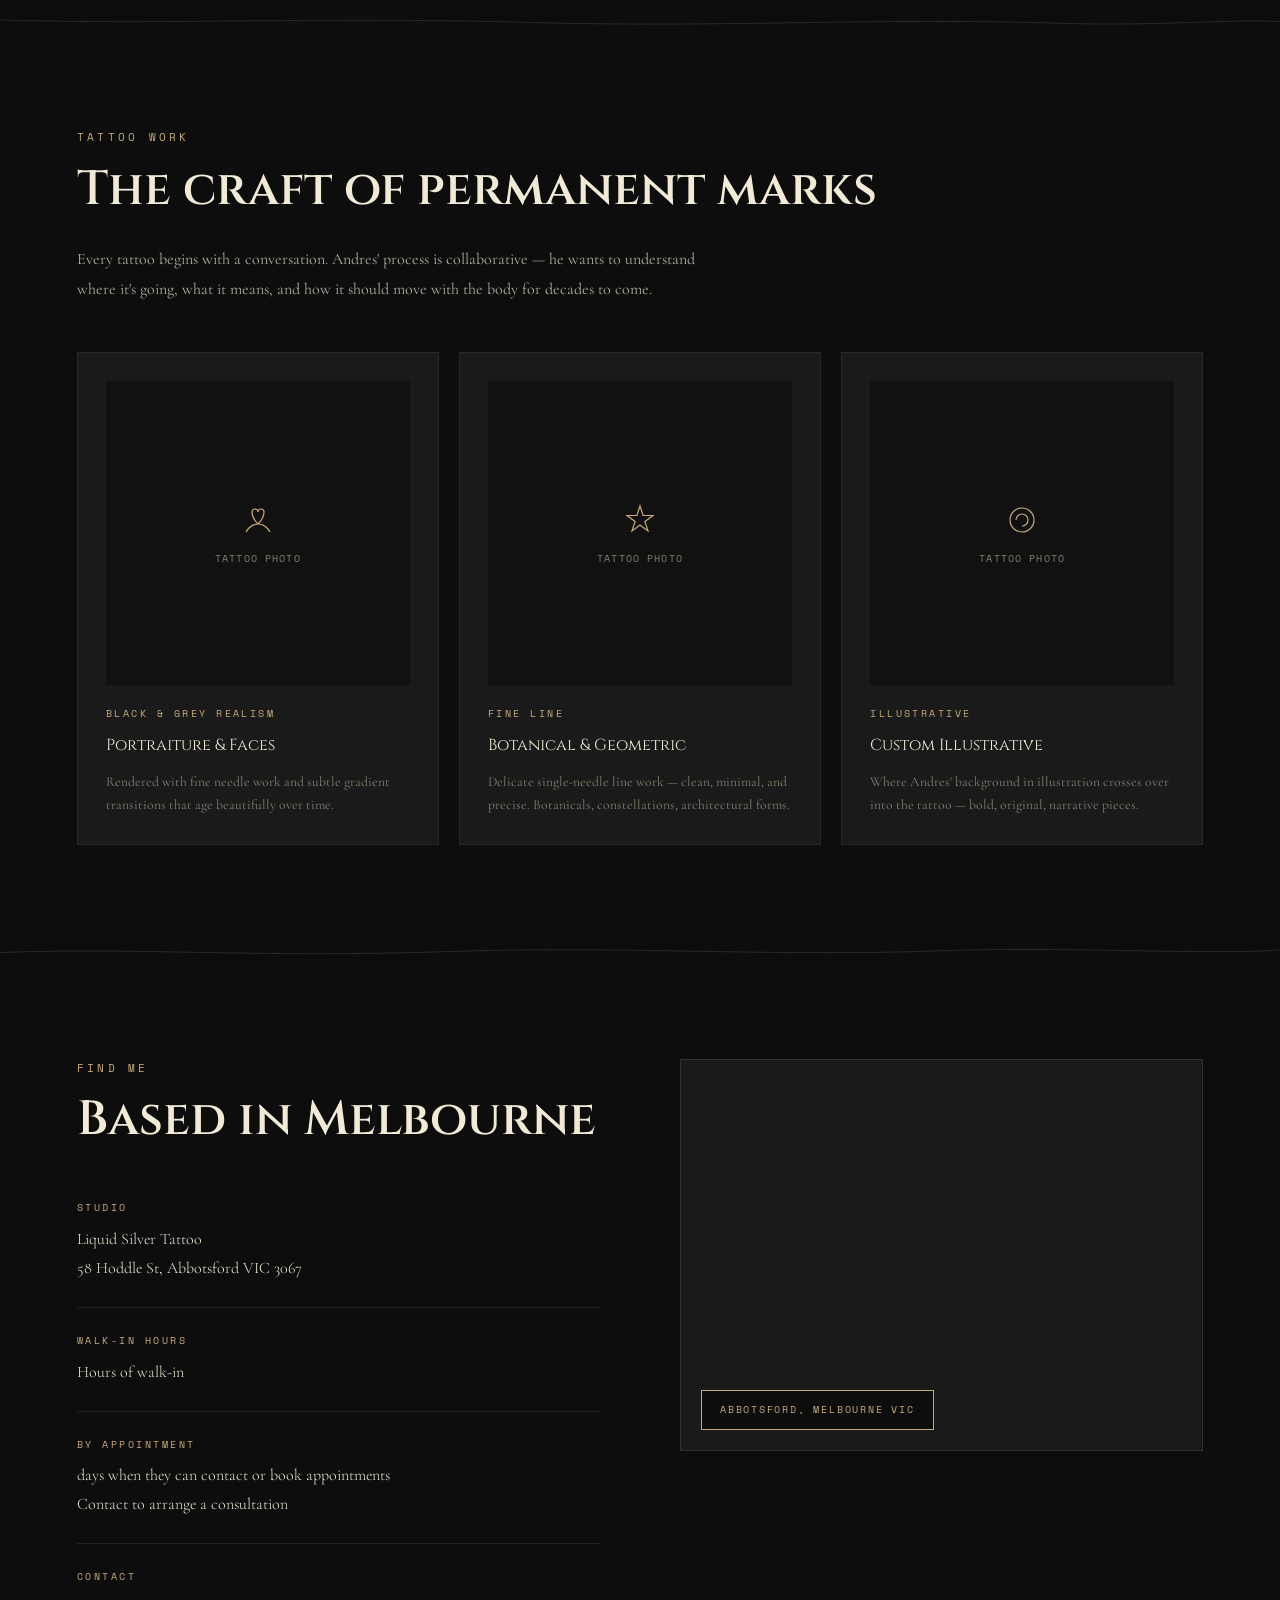
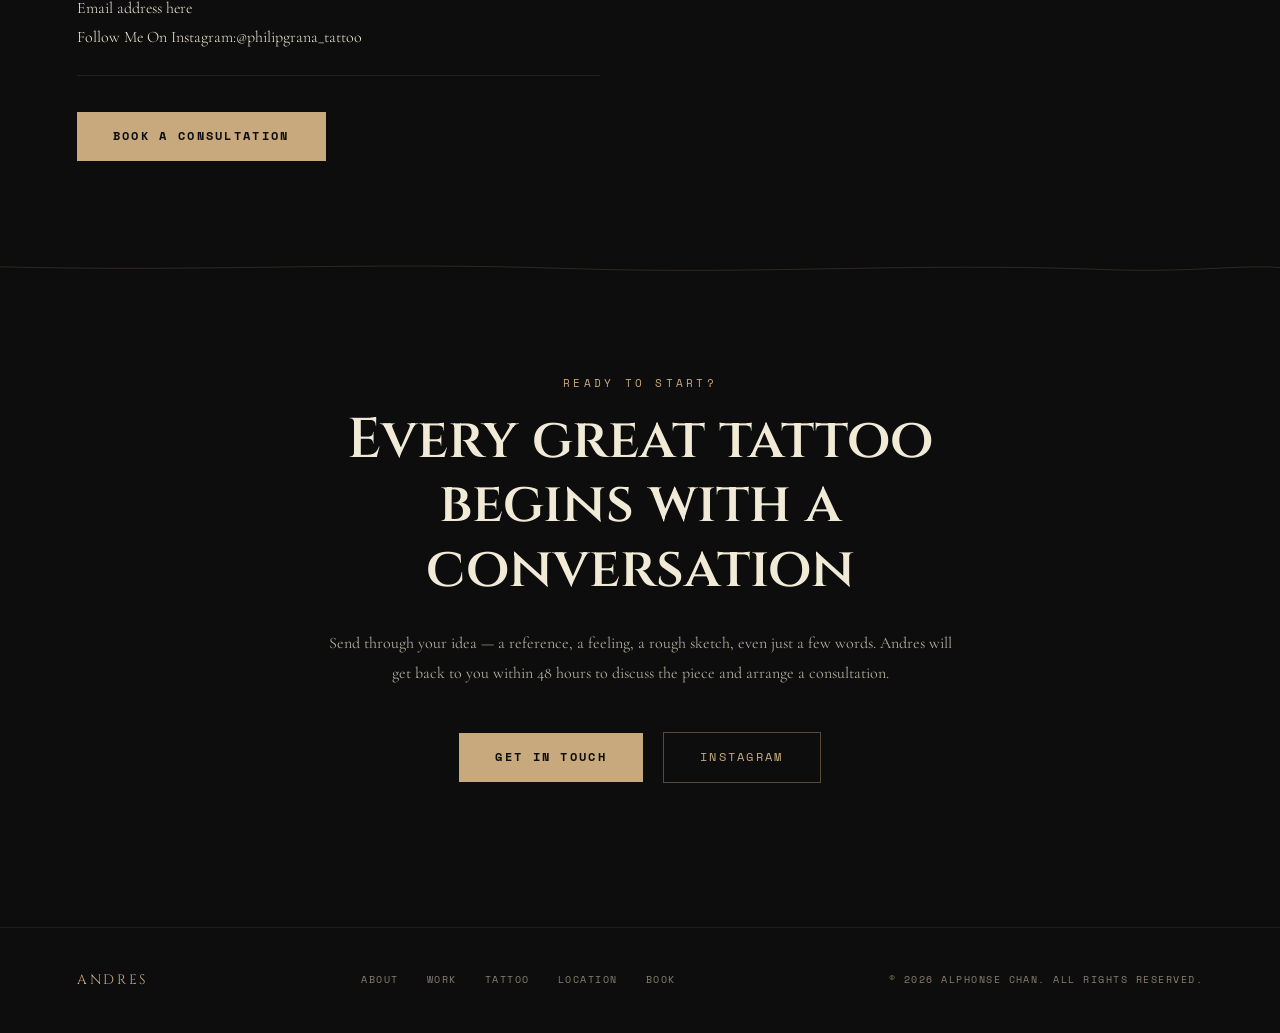
==== commit f5e237ac: "Add Spanish translation toggle, preview gallery tab, and improved grid layout - Language toggle (EN/" ====
--- a/index.html
+++ b/index.html
@@ -3,7 +3,7 @@
  <head>
   <meta charset="UTF-8" />
   <meta name="viewport" content="width=device-width, initial-scale=1.0" />
-  <title>Marco Voss — Tattoo Artist & Visual Creator</title>
+  <title>Philipgrana Tattoo and Art</title>
   <link
    href="https://fonts.googleapis.com/css2?family=Cinzel:wght@400;600;900&family=Cormorant+Garamond:ital,wght@0,300;0,400;0,500;1,300;1,400&family=Space+Mono:wght@400;700&display=swap"
    rel="stylesheet"
@@ -15,13 +15,13 @@
   <nav>
    <a href="#hero" class="nav-logo">philipgrana_tattoo</a>
    <ul>
-    <li><a href="#about">About</a></li>
-    <li><a href="#gallery">Work</a></li>
-    <li><a href="#tattoo">Tattoo</a></li>
-    <li><a href="#location">Location</a></li>
-    <li><a href="#booking">Book</a></li>
+    <li><a href="#about" data-i18n="nav-about">About</a></li>
+    <li><a href="#gallery" data-i18n="nav-work">Work</a></li>
+    <li><a href="#tattoo" data-i18n="nav-tattoo">Tattoo</a></li>
+    <li><a href="#location" data-i18n="nav-location">Location</a></li>
+    <li><a href="#booking" data-i18n="nav-book">Book</a></li>
     <li style="margin-left: 24px; padding-left: 24px; border-left: 1px solid rgba(200,169,126,0.25); display: flex; align-items: center; gap: 10px;">
-     <span style="font-family:'Courier New',monospace; font-size:0.72rem; letter-spacing:0.18em; text-transform:uppercase; color:var(--paper); opacity:0.7;">Follow me on:</span>
+     <span data-i18n="nav-follow" style="font-family:'Courier New',monospace; font-size:0.72rem; letter-spacing:0.18em; text-transform:uppercase; color:var(--paper); opacity:0.7;">Follow me on:</span>
      <a href="https://www.instagram.com/philipgrana_tattoo/" target="_blank" aria-label="Instagram" style="display:flex; align-items:center;">
       <svg xmlns="http://www.w3.org/2000/svg" width="18" height="18" viewBox="0 0 24 24" fill="none" stroke="currentColor" stroke-width="1.8" stroke-linecap="round" stroke-linejoin="round">
        <rect x="2" y="2" width="20" height="20" rx="5" ry="5"/>
@@ -29,6 +29,7 @@
        <circle cx="17.5" cy="6.5" r="1" fill="currentColor" stroke="none"/>
       </svg>
      </a>
+     <button id="lang-toggle" class="lang-toggle">ES</button>
     </li>
    </ul>
   </nav>
@@ -40,18 +41,18 @@
    <div class="hero-ring"></div>
    <div class="hero-ring"></div>
 
-   <p class="hero-eyebrow">Tattoo artist &amp; visual creator</p>
+   <p class="hero-eyebrow" data-i18n="hero-eyebrow">Tattoo artist &amp; visual creator</p>
    <h1 class="hero-title">
     <span class="name-first">philipgrana </span>
     <span class="name-last">tattoo</span>
    </h1>
-   <p class="hero-sub">
+   <p class="hero-sub" data-i18n="hero-sub">
     Ink, photography, and handcrafted visual art — rooted in a deep respect for
     the human body as a living canvas.
    </p>
    <div class="hero-cta">
-    <a href="#booking" class="btn-primary">Book a Session</a>
-    <a href="#gallery" class="btn-ghost">View Work</a>
+    <a href="#booking" class="btn-primary" data-i18n="hero-cta-book">Book a Session</a>
+    <a href="#gallery" class="btn-ghost" data-i18n="hero-cta-work">View Work</a>
    </div>
   </div>
 
@@ -105,14 +106,14 @@
     </div>
 
     <div class="about-content">
-     <p class="section-eyebrow">The artist</p>
-     <h2 class="section-title">Where the street meets the studio</h2>
-     <p class="section-body">
+     <p class="section-eyebrow" data-i18n="about-eyebrow">The artist</p>
+     <h2 class="section-title" data-i18n="about-title">Making your vision a reality</h2>
+     <p class="section-body" data-i18n="about-body1">
       Info about the artist goes here. A brief bio that touches on their
       background, style, and approach to tattooing. Something that gives a sense
       of who they are and what they value in their work.
      </p>
-     <p class="section-body" style="margin-top: 18px">
+     <p class="section-body" data-i18n="about-body2" style="margin-top: 18px">
       background of the artist, how they got into tattooing, their artistic
       influences, and what they aim to create with their work. This is a chance
       to connect with potential clients on a personal level and share the
@@ -122,15 +123,15 @@
      <div class="about-stats">
       <div>
        <div class="stat-num">5+</div>
-       <div class="stat-label">Years tattooing</div>
+       <div class="stat-label" data-i18n="stat-years">Years tattooing</div>
       </div>
       <div>
        <div class="stat-num">250+</div>
-       <div class="stat-label">Pieces created</div>
+       <div class="stat-label" data-i18n="stat-pieces">Pieces created</div>
       </div>
       <div>
-       <div class="stat-num">1</div>
-       <div class="stat-label">Studio residencies</div>
+       <div class="stat-num">10</div>
+       <div class="stat-label" data-i18n="stat-exp">Years of experience</div>
       </div>
      </div>
     </div>
@@ -156,7 +157,7 @@
   <!-- ── GALLERY ── -->
   <section id="gallery">
    <div class="gallery-header">
-    <p class="section-eyebrow">Art &amp; Photography</p>
+    <p class="section-eyebrow" data-i18n="gallery-eyebrow">Art &amp; Photography</p>
     <div
      style="
       display: flex;
@@ -166,35 +167,61 @@
       gap: 20px;
      "
     >
-     <h2 class="section-title" style="margin-bottom: 0">Selected works</h2>
+     <h2 class="section-title" data-i18n="gallery-title" style="margin-bottom: 0">Selected works</h2>
      <div class="gallery-tabs">
-      <span class="tab active" data-filter="all">All</span>
-      <span class="tab" data-filter="photography">Photography</span>
-      <span class="tab" data-filter="illustration">Illustration</span>
-      <span class="tab" data-filter="tattoo">Tattoo</span>
+      <span class="tab active" data-filter="preview" data-i18n="tab-preview">Preview</span>
+      <span class="tab" data-filter="photography" data-i18n="tab-photo">Photography</span>
+      <span class="tab" data-filter="illustration" data-i18n="tab-illust">Illustration</span>
+      <span class="tab" data-filter="tattoo" data-i18n="tab-tattoo">Tattoo</span>
      </div>
     </div>
    </div>
 
    <div class="gallery-grid">
+    <!-- Preview items interleaved for a mixed grid -->
+    <div class="gallery-item" data-category="photography" data-preview>
+     <img src="img/placeholder_photography.jpg" alt="Photography" class="gallery-img" />
+     <div class="gallery-overlay"><span class="gallery-tag">View</span></div>
+    </div>
+    <div class="gallery-item" data-category="illustration" data-preview>
+     <img src="img/placeholder_Illustration.jpg" alt="Illustration" class="gallery-img" />
+     <div class="gallery-overlay"><span class="gallery-tag">View</span></div>
+    </div>
+    <div class="gallery-item" data-category="tattoo" data-preview>
+     <img src="img/placeholder_tattoo.jpg" alt="Tattoo" class="gallery-img" />
+     <div class="gallery-overlay"><span class="gallery-tag">View</span></div>
+    </div>
+    <div class="gallery-item" data-category="tattoo" data-preview>
+     <img src="img/placeholder_tattoo.jpg" alt="Tattoo" class="gallery-img" />
+     <div class="gallery-overlay"><span class="gallery-tag">View</span></div>
+    </div>
+    <div class="gallery-item" data-category="photography" data-preview>
+     <img src="img/placeholder_photography.jpg" alt="Photography" class="gallery-img" />
+     <div class="gallery-overlay"><span class="gallery-tag">View</span></div>
+    </div>
+    <div class="gallery-item" data-category="illustration" data-preview>
+     <img src="img/placeholder_Illustration.jpg" alt="Illustration" class="gallery-img" />
+     <div class="gallery-overlay"><span class="gallery-tag">View</span></div>
+    </div>
+    <!-- Extra items only visible when filtering by category -->
     <div class="gallery-item" data-category="photography">
      <img src="img/placeholder_photography.jpg" alt="Photography" class="gallery-img" />
      <div class="gallery-overlay"><span class="gallery-tag">View</span></div>
     </div>
+    <div class="gallery-item" data-category="photography">
+     <img src="img/placeholder_photography.jpg" alt="Photography" class="gallery-img" />
+     <div class="gallery-overlay"><span class="gallery-tag">View</span></div>
+    </div>
     <div class="gallery-item" data-category="illustration">
      <img src="img/placeholder_Illustration.jpg" alt="Illustration" class="gallery-img" />
      <div class="gallery-overlay"><span class="gallery-tag">View</span></div>
     </div>
+    <div class="gallery-item" data-category="illustration">
+     <img src="img/placeholder_Illustration.jpg" alt="Illustration" class="gallery-img" />
+     <div class="gallery-overlay"><span class="gallery-tag">View</span></div>
+    </div>
     <div class="gallery-item" data-category="tattoo">
      <img src="img/placeholder_tattoo.jpg" alt="Tattoo" class="gallery-img" />
-     <div class="gallery-overlay"><span class="gallery-tag">View</span></div>
-    </div>
-    <div class="gallery-item" data-category="photography">
-     <img src="img/placeholder_photography.jpg" alt="Photography" class="gallery-img" />
-     <div class="gallery-overlay"><span class="gallery-tag">View</span></div>
-    </div>
-    <div class="gallery-item" data-category="illustration">
-     <img src="img/placeholder_Illustration.jpg" alt="Illustration" class="gallery-img" />
      <div class="gallery-overlay"><span class="gallery-tag">View</span></div>
     </div>
     <div class="gallery-item" data-category="tattoo">
@@ -223,9 +250,9 @@
 
   <!-- ── TATTOO ── -->
   <section id="tattoo">
-   <p class="section-eyebrow">Tattoo work</p>
-   <h2 class="section-title">The craft of permanent marks</h2>
-   <p class="section-body">
+   <p class="section-eyebrow" data-i18n="tattoo-eyebrow">Tattoo work</p>
+   <h2 class="section-title" data-i18n="tattoo-title">The craft of permanent marks</h2>
+   <p class="section-body" data-i18n="tattoo-body">
     Every tattoo begins with a conversation. Andres' process is collaborative —
     he wants to understand where it's going, what it means, and how it should
     move with the body for decades to come.
@@ -244,9 +271,9 @@
       </svg>
       Tattoo photo
      </div>
-     <div class="tattoo-style">Black &amp; Grey Realism</div>
-     <div class="tattoo-title">Portraiture &amp; Faces</div>
-     <p class="tattoo-desc">
+     <div class="tattoo-style" data-i18n="tattoo-style1">Black &amp; Grey Realism</div>
+     <div class="tattoo-title" data-i18n="tattoo-title1">Portraiture &amp; Faces</div>
+     <p class="tattoo-desc" data-i18n="tattoo-desc1">
       Rendered with fine needle work and subtle gradient transitions that age
       beautifully over time.
      </p>
@@ -262,9 +289,9 @@
       </svg>
       Tattoo photo
      </div>
-     <div class="tattoo-style">Fine Line</div>
-     <div class="tattoo-title">Botanical &amp; Geometric</div>
-     <p class="tattoo-desc">
+     <div class="tattoo-style" data-i18n="tattoo-style2">Fine Line</div>
+     <div class="tattoo-title" data-i18n="tattoo-title2">Botanical &amp; Geometric</div>
+     <p class="tattoo-desc" data-i18n="tattoo-desc2">
       Delicate single-needle line work — clean, minimal, and precise.
       Botanicals, constellations, architectural forms.
      </p>
@@ -281,9 +308,9 @@
       </svg>
       Tattoo photo
      </div>
-     <div class="tattoo-style">Illustrative</div>
-     <div class="tattoo-title">Custom Illustrative</div>
-     <p class="tattoo-desc">
+     <div class="tattoo-style" data-i18n="tattoo-style3">Illustrative</div>
+     <div class="tattoo-title" data-i18n="tattoo-title3">Custom Illustrative</div>
+     <p class="tattoo-desc" data-i18n="tattoo-desc3">
       Where Andres' background in illustration crosses over into the tattoo —
       bold, original, narrative pieces.
      </p>
@@ -311,36 +338,36 @@
   <section id="location">
    <div class="location-inner">
     <div>
-     <p class="section-eyebrow">Find me</p>
-     <h2 class="section-title">Based in Melbourne</h2>
+     <p class="section-eyebrow" data-i18n="loc-eyebrow">Find me</p>
+     <h2 class="section-title" data-i18n="loc-title">Based in Melbourne</h2>
 
      <div class="info-block">
-      <div class="info-label">Studio</div>
+      <div class="info-label" data-i18n="loc-studio">Studio</div>
       <div class="info-value">
        Liquid Silver Tattoo<br />
        58 Hoddle St, Abbotsford VIC 3067
       </div>
      </div>
      <div class="info-block">
-      <div class="info-label">Walk-in hours</div>
-      <div class="info-value">Hours of walk-in</div>
+      <div class="info-label" data-i18n="loc-walkin">Walk-in hours</div>
+      <div class="info-value" data-i18n="loc-walkin-val">Hours of walk-in</div>
      </div>
      <div class="info-block">
-      <div class="info-label">By appointment</div>
-      <div class="info-value">
+      <div class="info-label" data-i18n="loc-appt">By appointment</div>
+      <div class="info-value" data-i18n="loc-appt-val">
        days when they can contact or book appointments<br />Contact to arrange a
        consultation
       </div>
      </div>
      <div class="info-block">
-      <div class="info-label">Contact</div>
+      <div class="info-label" data-i18n="loc-contact">Contact</div>
       <div class="info-value">
        Email address here<br />Follow Me On Instagram:@philipgrana_tattoo
       </div>
      </div>
 
      <div style="margin-top: 36px">
-      <a href="#booking" class="btn-primary">Book a Consultation</a>
+      <a href="#booking" class="btn-primary" data-i18n="loc-cta">Book a Consultation</a>
      </div>
     </div>
 
@@ -379,15 +406,15 @@
   <!-- ── BOOKING ── -->
   <section id="booking">
    <div class="booking-inner">
-    <p class="section-eyebrow">Ready to start?</p>
-    <h2 class="section-title">Every great tattoo begins with a conversation</h2>
-    <p class="section-body">
+    <p class="section-eyebrow" data-i18n="book-eyebrow">Ready to start?</p>
+    <h2 class="section-title" data-i18n="book-title">Every great tattoo begins with a conversation</h2>
+    <p class="section-body" data-i18n="book-body">
      Send through your idea — a reference, a feeling, a rough sketch, even just
      a few words. Andres will get back to you within 48 hours to discuss the
      piece and arrange a consultation.
     </p>
     <div class="hero-cta">
-     <a href="mailto:hello@philipgrana_tattoo.com" class="btn-primary"
+     <a href="mailto:hello@philipgrana_tattoo.com" class="btn-primary" data-i18n="book-cta"
       >Get in touch</a
      >
      <a href="https://instagram.com/philipgrana_tattoo" class="btn-ghost"
@@ -411,28 +438,44 @@
   </footer>
 
   <div class="lightbox" id="lightbox">
-   <button class="lightbox-close">Close</button>
+   <button class="lightbox-close" data-i18n="lightbox-close">Close</button>
    <img src="" alt="" />
   </div>
 
   <script>
    // Gallery tab filtering
    const tabs = document.querySelectorAll(".tab");
-   const items = document.querySelectorAll(".gallery-item");
+   const allItems = document.querySelectorAll(".gallery-item");
+
+   function applyFilter(filter) {
+    let pos = 0;
+    allItems.forEach((item) => {
+     item.className = item.className.replace(/\bpos-\d+\b/g, "").trim();
+
+     let show = false;
+     if (filter === "preview") {
+      show = item.hasAttribute("data-preview");
+     } else {
+      show = item.dataset.category === filter;
+     }
+
+     if (show) {
+      item.style.display = "";
+      pos++;
+      item.classList.add("pos-" + ((pos - 1) % 6 + 1));
+     } else {
+      item.style.display = "none";
+     }
+    });
+   }
+
+   applyFilter("preview");
 
    tabs.forEach((tab) => {
     tab.addEventListener("click", () => {
      tabs.forEach((t) => t.classList.remove("active"));
      tab.classList.add("active");
-
-     const filter = tab.dataset.filter;
-     items.forEach((item) => {
-      if (filter === "all" || item.dataset.category === filter) {
-       item.style.display = "";
-      } else {
-       item.style.display = "none";
-      }
-     });
+     applyFilter(tab.dataset.filter);
     });
    });
 
@@ -457,6 +500,84 @@
 
    document.addEventListener("keydown", (e) => {
     if (e.key === "Escape") lightbox.classList.remove("active");
+   });
+
+   // Translation
+   const translations = {
+    es: {
+     "nav-about": "Acerca",
+     "nav-work": "Trabajos",
+     "nav-tattoo": "Tatuaje",
+     "nav-location": "Ubicación",
+     "nav-book": "Reservar",
+     "nav-follow": "Sígueme en:",
+     "hero-eyebrow": "Tatuador y creador visual",
+     "hero-sub": "Tinta, fotografía y arte visual hecho a mano — con un profundo respeto por el cuerpo humano como lienzo vivo.",
+     "hero-cta-book": "Reservar una sesión",
+     "hero-cta-work": "Ver trabajos",
+     "about-eyebrow": "El artista",
+     "about-title": "Haciendo tu visión realidad",
+     "about-body1": "Información sobre el artista va aquí. Una breve biografía que abarca su trayectoria, estilo y enfoque del tatuaje. Algo que transmita quién es y qué valora en su trabajo.",
+     "about-body2": "Trayectoria del artista, cómo se inició en el tatuaje, sus influencias artísticas y lo que busca crear con su trabajo. Esta es una oportunidad de conectar con clientes potenciales a nivel personal y compartir la filosofía detrás del arte.",
+     "stat-years": "Años tatuando",
+     "stat-pieces": "Piezas creadas",
+     "stat-exp": "Años de experiencia",
+     "gallery-eyebrow": "Arte y fotografía",
+     "gallery-title": "Trabajos seleccionados",
+     "tab-preview": "Vista previa",
+     "tab-photo": "Fotografía",
+     "tab-illust": "Ilustración",
+     "tab-tattoo": "Tatuaje",
+     "tattoo-eyebrow": "Trabajo de tatuaje",
+     "tattoo-title": "El oficio de las marcas permanentes",
+     "tattoo-body": "Cada tatuaje comienza con una conversación. El proceso es colaborativo — quiere entender dónde irá, qué significa y cómo se moverá con el cuerpo durante décadas.",
+     "tattoo-style1": "Realismo en blanco y negro",
+     "tattoo-title1": "Retratos y rostros",
+     "tattoo-desc1": "Realizados con trabajo de aguja fina y transiciones de degradado sutiles que envejecen bellamente con el tiempo.",
+     "tattoo-style2": "Línea fina",
+     "tattoo-title2": "Botánico y geométrico",
+     "tattoo-desc2": "Delicado trabajo de línea con aguja única — limpio, minimalista y preciso. Botánicos, constelaciones, formas arquitectónicas.",
+     "tattoo-style3": "Ilustrativo",
+     "tattoo-title3": "Ilustrativo personalizado",
+     "tattoo-desc3": "Donde la formación en ilustración se cruza con el tatuaje — piezas audaces, originales y narrativas.",
+     "loc-eyebrow": "Encuéntrame",
+     "loc-title": "Con base en Melbourne",
+     "loc-studio": "Estudio",
+     "loc-walkin": "Horario sin cita",
+     "loc-walkin-val": "Horario de atención sin cita",
+     "loc-appt": "Con cita previa",
+     "loc-appt-val": "Días disponibles para contacto o reserva de citas<br />Contactar para coordinar una consulta",
+     "loc-contact": "Contacto",
+     "loc-cta": "Reservar una consulta",
+     "book-eyebrow": "¿Listo para empezar?",
+     "book-title": "Todo gran tatuaje comienza con una conversación",
+     "book-body": "Envía tu idea — una referencia, un sentimiento, un boceto, incluso solo unas palabras. Te responderemos en 48 horas para hablar sobre la pieza y coordinar una consulta.",
+     "book-cta": "Contactar",
+     "lightbox-close": "Cerrar",
+    }
+   };
+
+   let currentLang = "en";
+   const savedEN = {};
+
+   document.querySelectorAll("[data-i18n]").forEach((el) => {
+    savedEN[el.dataset.i18n] = el.innerHTML;
+   });
+
+   document.getElementById("lang-toggle").addEventListener("click", () => {
+    currentLang = currentLang === "en" ? "es" : "en";
+    const btn = document.getElementById("lang-toggle");
+    btn.textContent = currentLang === "en" ? "ES" : "EN";
+    document.documentElement.lang = currentLang;
+
+    document.querySelectorAll("[data-i18n]").forEach((el) => {
+     const key = el.dataset.i18n;
+     if (currentLang === "es" && translations.es[key]) {
+      el.innerHTML = translations.es[key];
+     } else if (savedEN[key]) {
+      el.innerHTML = savedEN[key];
+     }
+    });
    });
 
    // Subtle parallax on hero rings
--- a/ink.css
+++ b/ink.css
@@ -77,6 +77,25 @@
 nav ul a:hover {
  opacity: 1;
  color: var(--gold);
+}
+
+.lang-toggle {
+ font-family: "Space Mono", monospace;
+ font-size: 0.65rem;
+ letter-spacing: 0.15em;
+ text-transform: uppercase;
+ color: var(--gold);
+ background: none;
+ border: 1px solid rgba(200, 169, 126, 0.35);
+ padding: 4px 10px;
+ cursor: pointer;
+ transition: background 0.2s, border-color 0.2s;
+ margin-left: 6px;
+}
+
+.lang-toggle:hover {
+ background: rgba(200, 169, 126, 0.1);
+ border-color: var(--gold);
 }
 
 /* ── HERO ── */
@@ -369,27 +388,27 @@
  cursor: pointer;
 }
 
-.gallery-item:nth-child(1) {
+.gallery-item.pos-1 {
  grid-column: span 5;
  aspect-ratio: 4/5;
 }
-.gallery-item:nth-child(2) {
+.gallery-item.pos-2 {
  grid-column: span 4;
  aspect-ratio: 4/5;
 }
-.gallery-item:nth-child(3) {
+.gallery-item.pos-3 {
  grid-column: span 3;
  aspect-ratio: 4/5;
 }
-.gallery-item:nth-child(4) {
+.gallery-item.pos-4 {
  grid-column: span 3;
  aspect-ratio: 1;
 }
-.gallery-item:nth-child(5) {
+.gallery-item.pos-5 {
  grid-column: span 5;
  aspect-ratio: 1;
 }
-.gallery-item:nth-child(6) {
+.gallery-item.pos-6 {
  grid-column: span 4;
  aspect-ratio: 1;
 }
@@ -734,8 +753,8 @@
  #tattoo .tattoo-grid {
   grid-template-columns: 1fr;
  }
- .gallery-item:nth-child(n) {
-  grid-column: span 12;
+ .gallery-item {
+  grid-column: span 12 !important;
  }
  nav ul {
   gap: 20px;
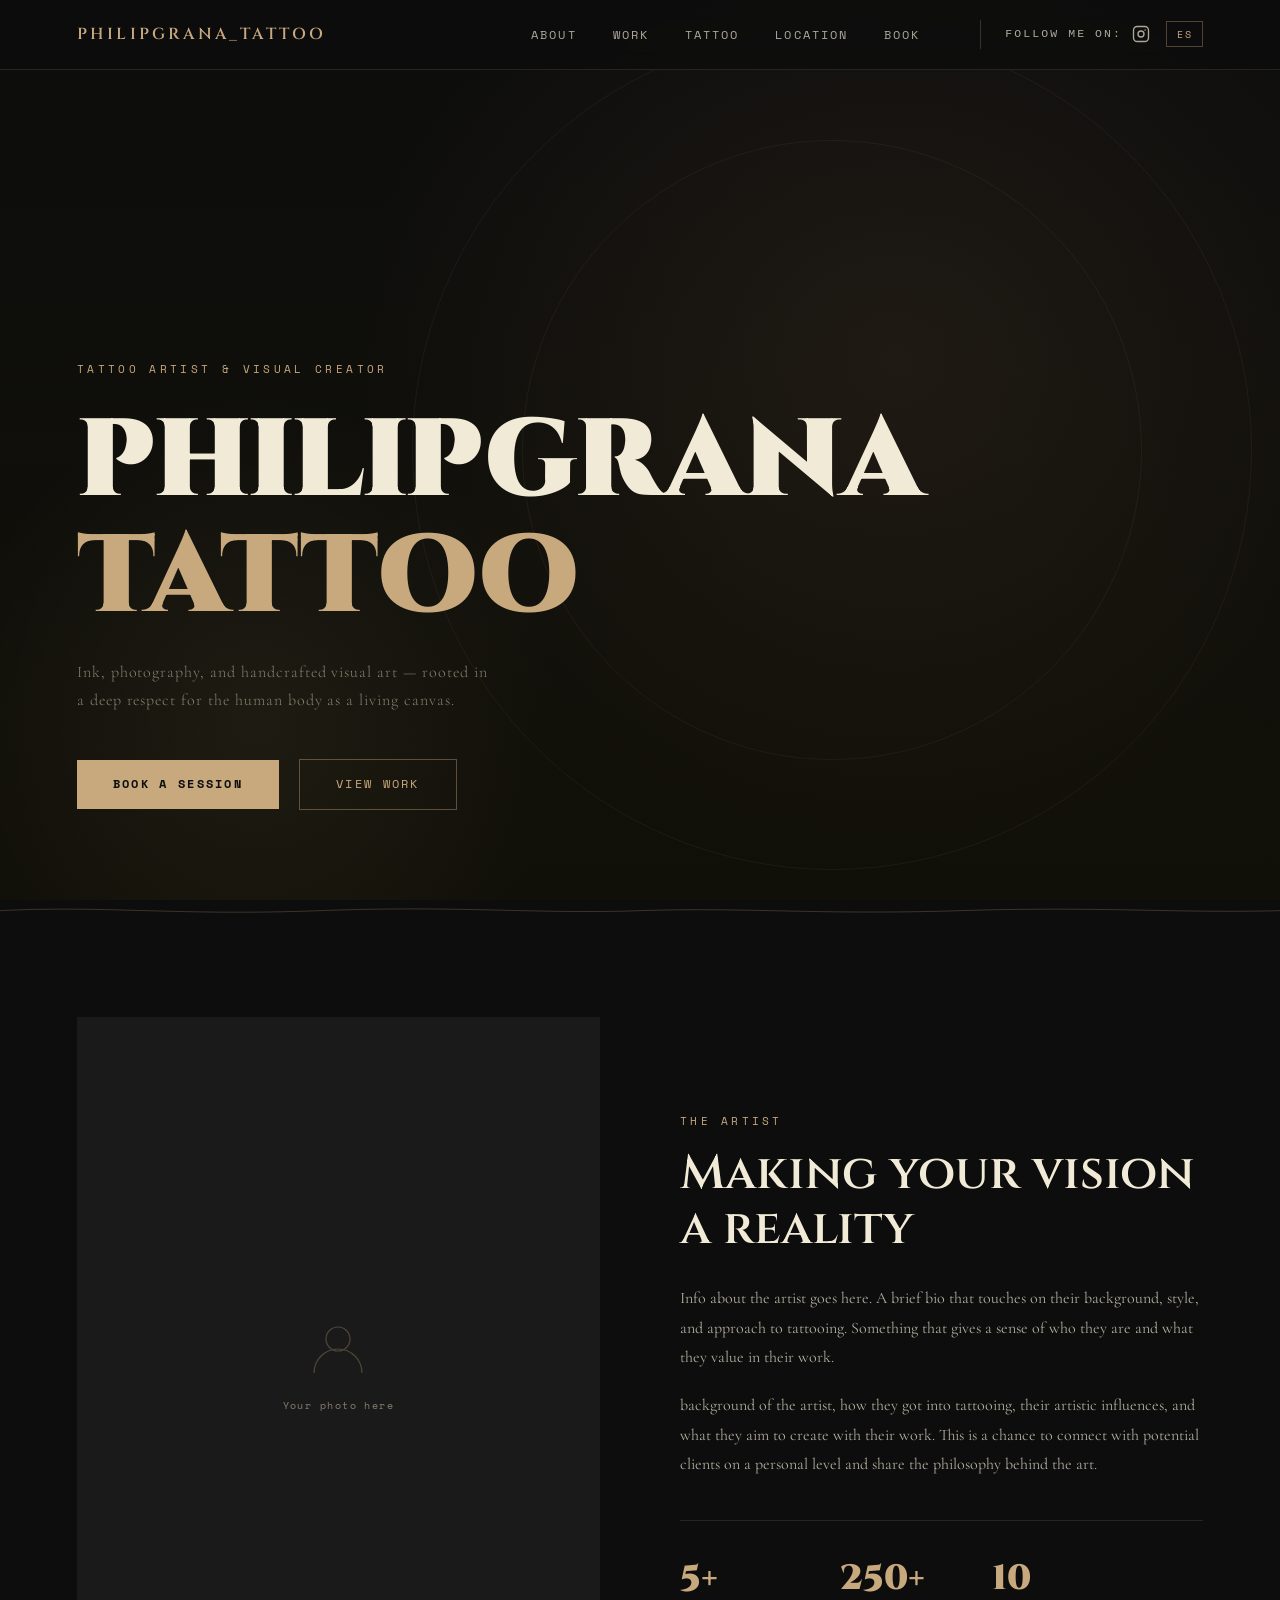
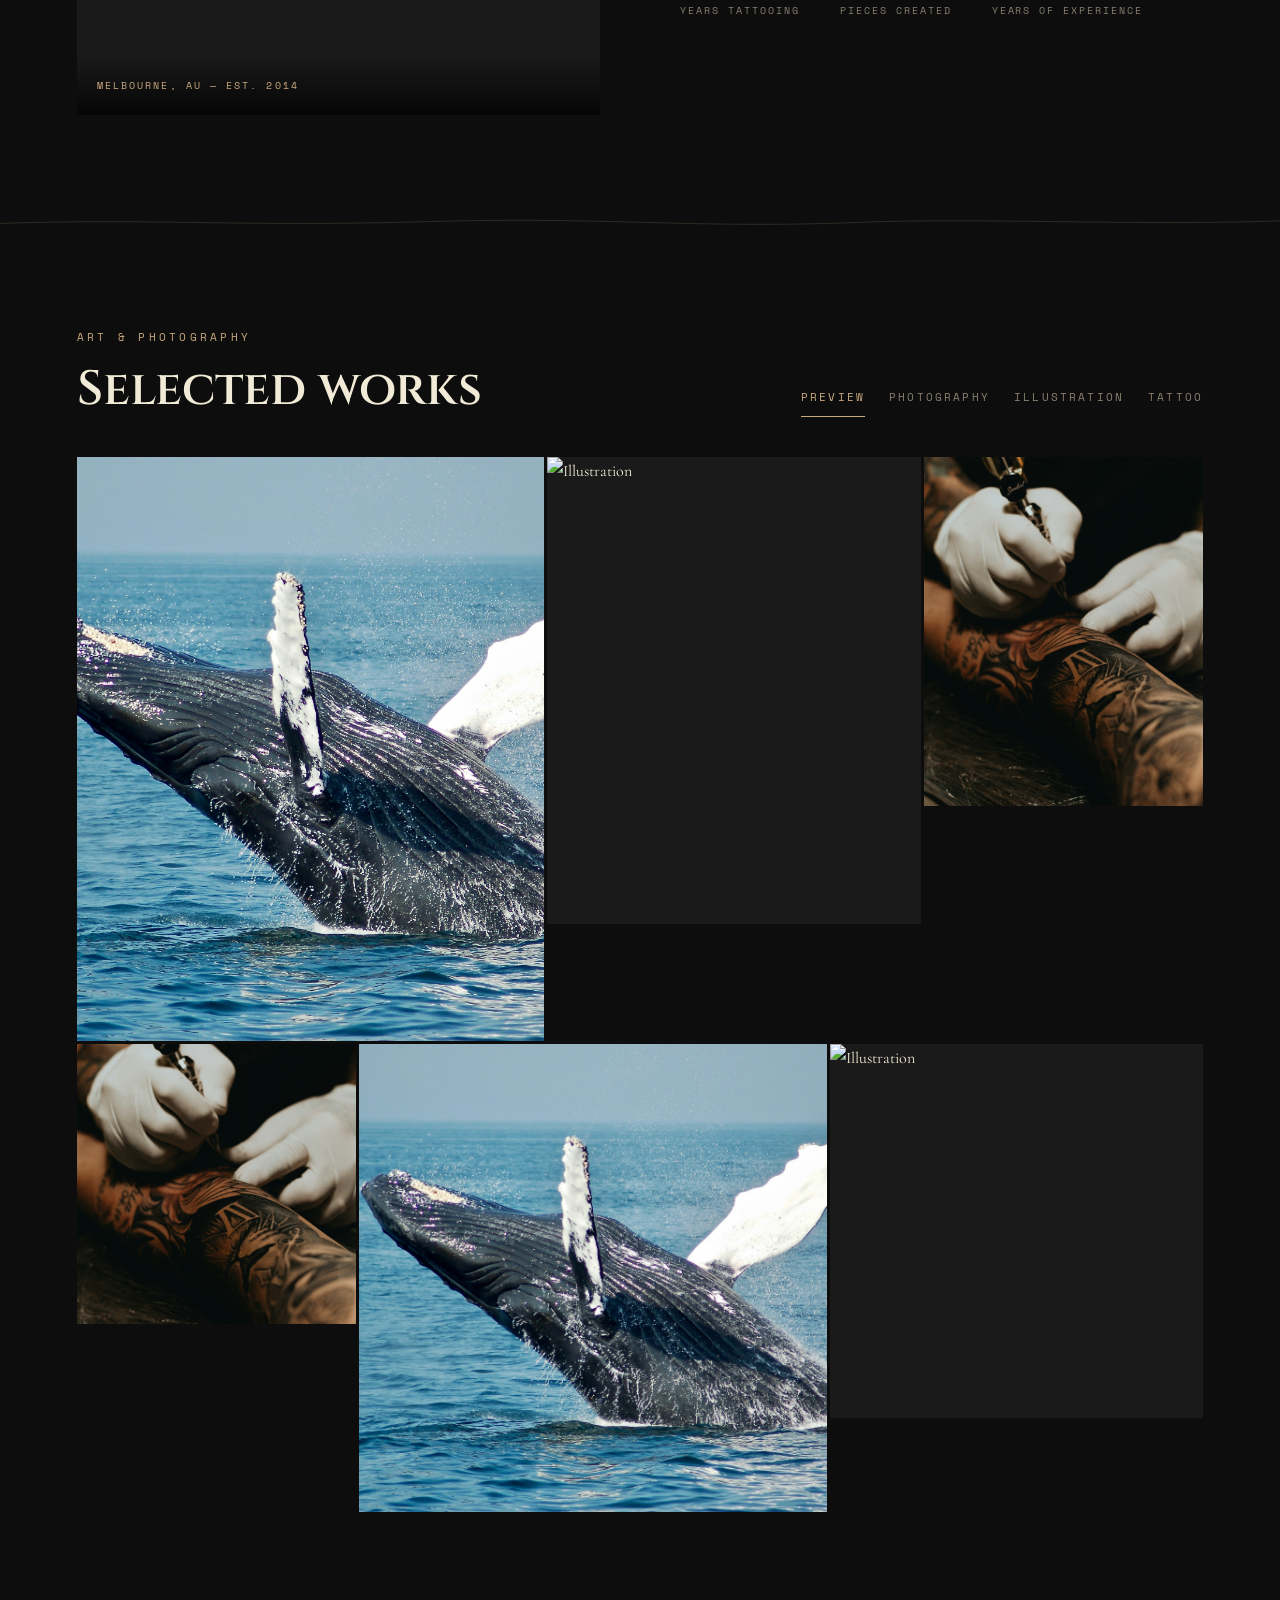
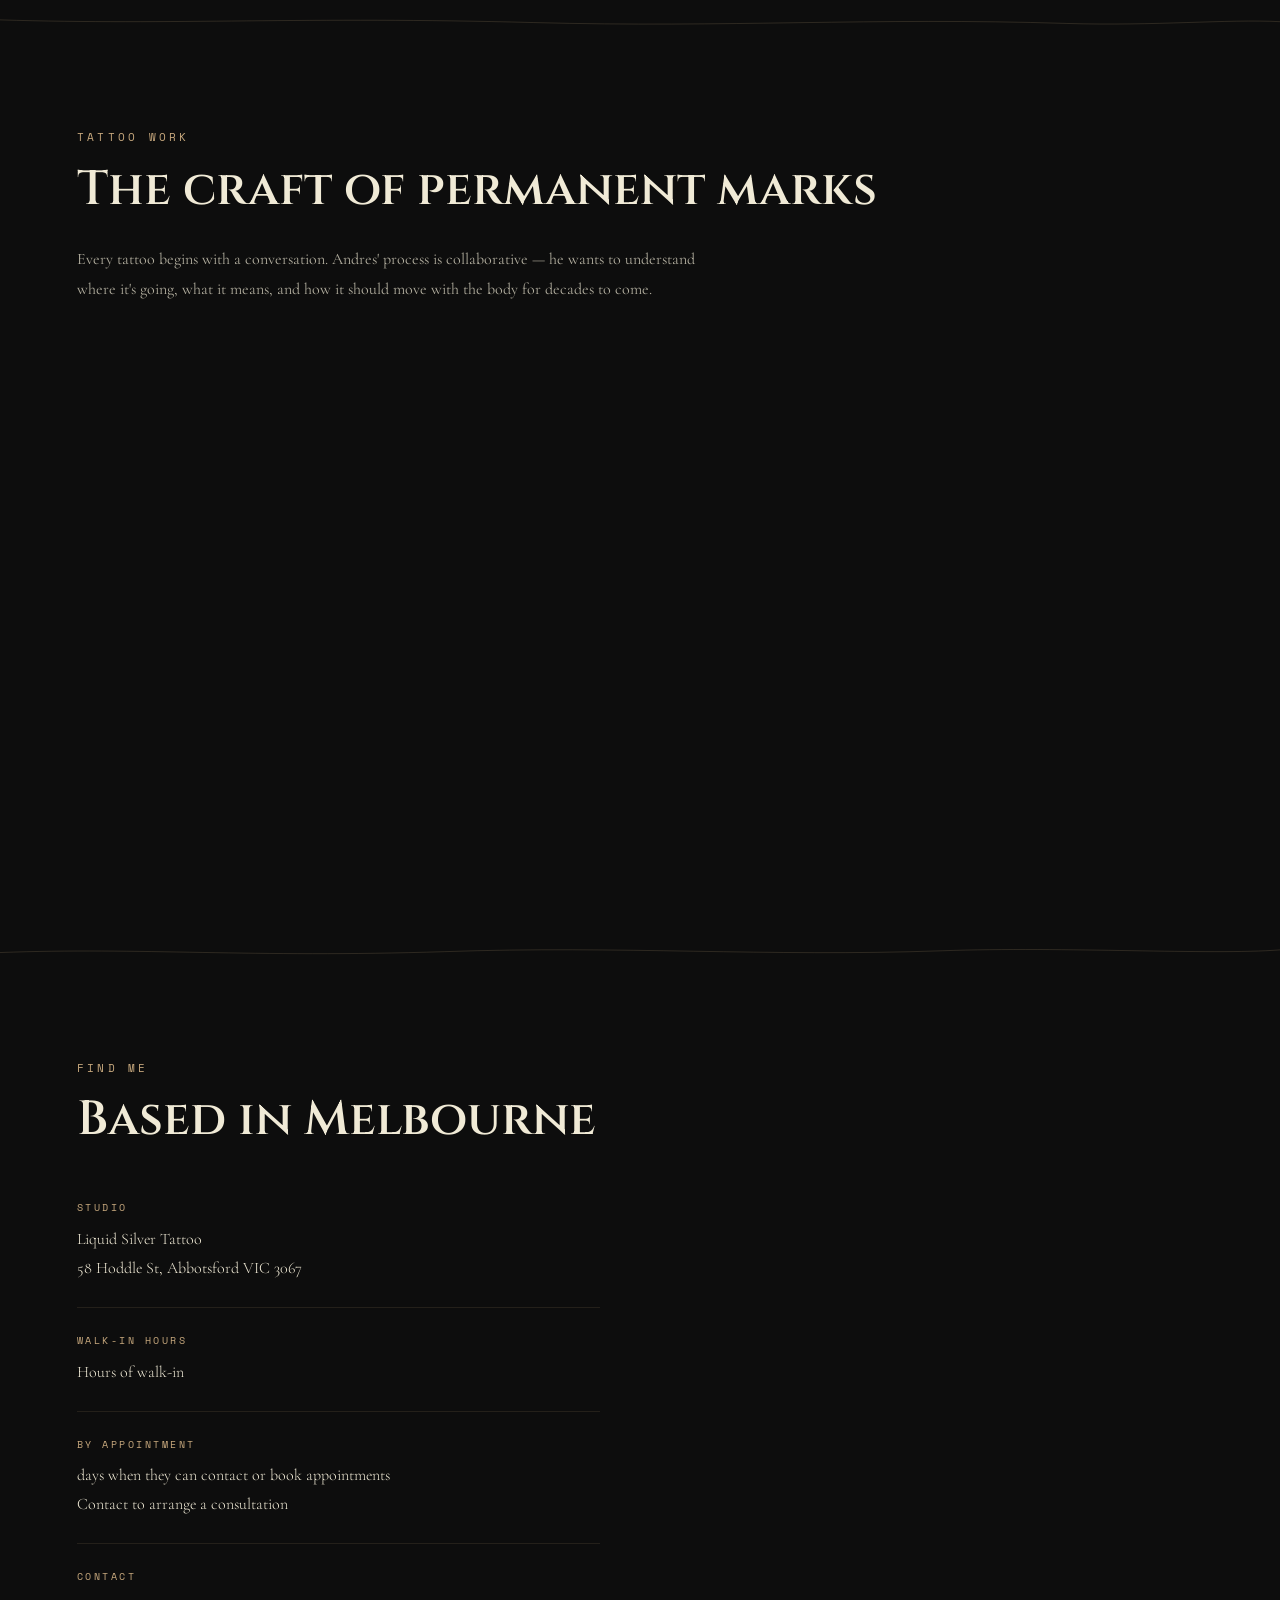
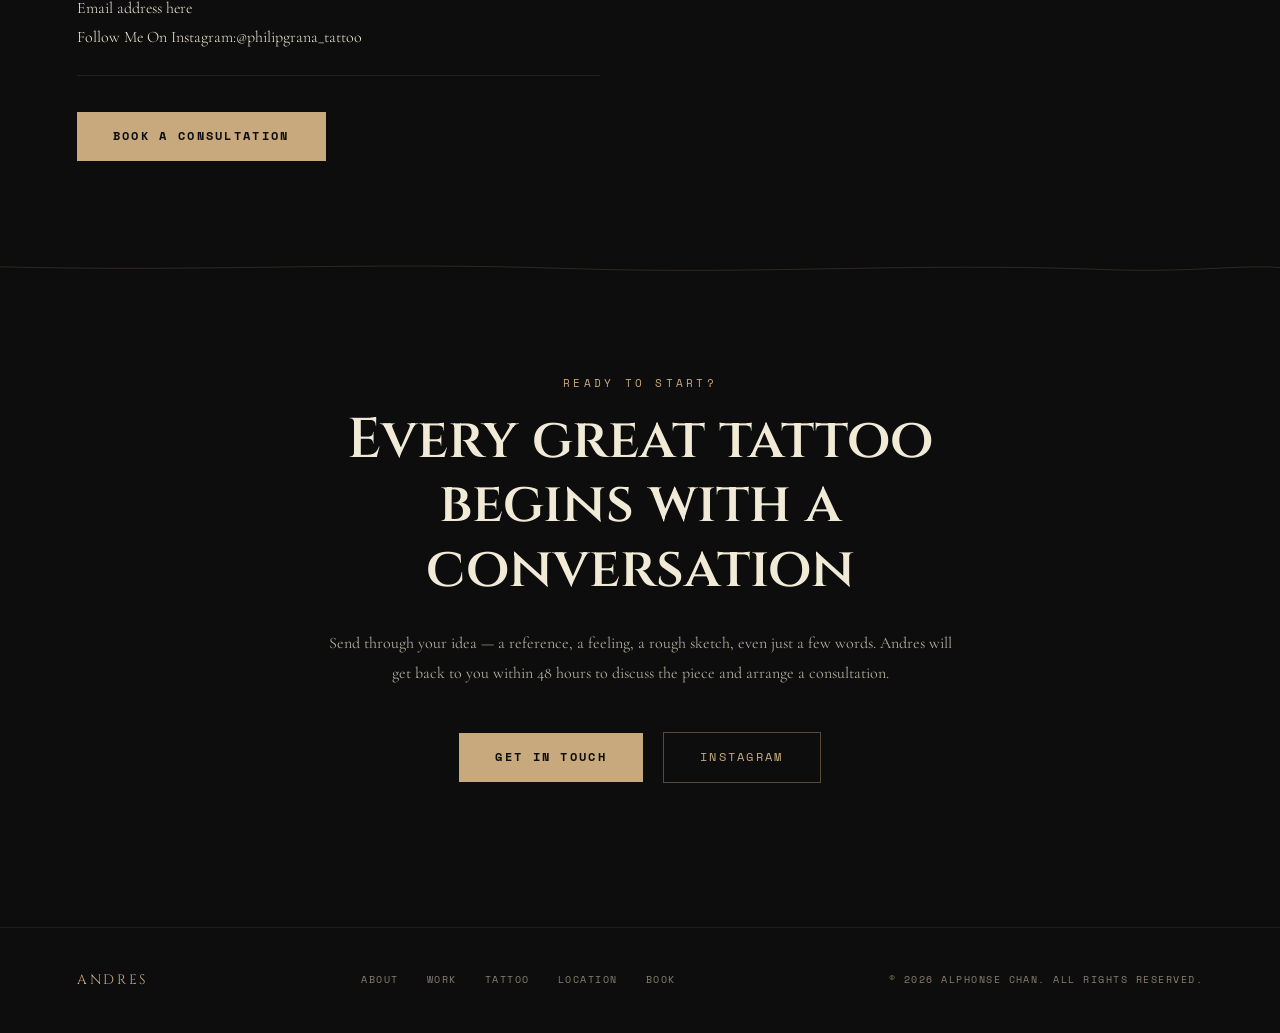
==== commit 56d3b4aa: "Polish site with scroll reveal, active nav, hamburger menu, and hover effects Co-Authored-By: Claude" ====
--- a/index.html
+++ b/index.html
@@ -32,6 +32,9 @@
      <button id="lang-toggle" class="lang-toggle">ES</button>
     </li>
    </ul>
+   <button class="nav-hamburger" id="nav-hamburger" aria-label="Open menu">
+    <span></span><span></span><span></span>
+   </button>
   </nav>
 
   <!-- ── HERO ── -->
@@ -76,7 +79,7 @@
   <!-- ── ABOUT ── -->
   <section id="about">
    <div class="about-grid">
-    <div class="about-portrait">
+    <div class="about-portrait reveal">
      <div class="portrait-placeholder">
       <svg
        width="64"
@@ -105,7 +108,7 @@
      <div class="portrait-caption">Melbourne, AU — Est. 2014</div>
     </div>
 
-    <div class="about-content">
+    <div class="about-content reveal" data-delay="150">
      <p class="section-eyebrow" data-i18n="about-eyebrow">The artist</p>
      <h2 class="section-title" data-i18n="about-title">Making your vision a reality</h2>
      <p class="section-body" data-i18n="about-body1">
@@ -156,7 +159,7 @@
 
   <!-- ── GALLERY ── -->
   <section id="gallery">
-   <div class="gallery-header">
+   <div class="gallery-header reveal">
     <p class="section-eyebrow" data-i18n="gallery-eyebrow">Art &amp; Photography</p>
     <div
      style="
@@ -259,7 +262,7 @@
    </p>
 
    <div class="tattoo-grid">
-    <div class="tattoo-card">
+    <div class="tattoo-card reveal">
      <div class="tattoo-img-placeholder">
       <svg width="40" height="40" viewBox="0 0 40 40" fill="none">
        <path d="M8 32s4-8 12-8 12 8 12 8" stroke="#C8A97E" stroke-width="1.2" />
@@ -278,7 +281,7 @@
       beautifully over time.
      </p>
     </div>
-    <div class="tattoo-card">
+    <div class="tattoo-card reveal" data-delay="100">
      <div class="tattoo-img-placeholder">
       <svg width="40" height="40" viewBox="0 0 40 40" fill="none">
        <path
@@ -296,7 +299,7 @@
       Botanicals, constellations, architectural forms.
      </p>
     </div>
-    <div class="tattoo-card">
+    <div class="tattoo-card reveal" data-delay="200">
      <div class="tattoo-img-placeholder">
       <svg width="40" height="40" viewBox="0 0 40 40" fill="none">
        <circle cx="20" cy="20" r="12" stroke="#C8A97E" stroke-width="1.2" />
@@ -371,9 +374,8 @@
      </div>
     </div>
 
-    <div class="map-frame">
+    <div class="map-frame reveal" data-delay="150">
      <!-- Replace src with actual Google Maps embed URL for the studio address -->
-     <iframe
      <iframe src="https://www.google.com/maps/embed?pb=!1m18!1m12!1m3!1d402938.7610065912!2d144.60130080625!3d-37.90801936770347!2m3!1f0!2f0!3f0!3m2!1i1024!2i768!4f13.1!3m3!1m2!1s0x6ad642e3107eff65%3A0x13ab18b426086939!2sLiquid%20Silver%20Tattoo!5e0!3m2!1sen!2sau!4v1781656073664!5m2!1sen!2sau"
       allowfullscreen=""
       loading="lazy"
@@ -405,7 +407,7 @@
 
   <!-- ── BOOKING ── -->
   <section id="booking">
-   <div class="booking-inner">
+   <div class="booking-inner reveal">
     <p class="section-eyebrow" data-i18n="book-eyebrow">Ready to start?</p>
     <h2 class="section-title" data-i18n="book-title">Every great tattoo begins with a conversation</h2>
     <p class="section-body" data-i18n="book-body">
@@ -580,18 +582,66 @@
     });
    });
 
-   // Subtle parallax on hero rings
+   // Scroll: parallax rings + nav scrolled state
+   const nav = document.querySelector("nav");
    window.addEventListener(
     "scroll",
     () => {
      const scrollY = window.scrollY;
-     const rings = document.querySelectorAll(".hero-ring");
-     rings.forEach((ring, i) => {
+     document.querySelectorAll(".hero-ring").forEach((ring, i) => {
       ring.style.transform = `translate(-50%, calc(-50% + ${scrollY * (0.05 + i * 0.03)}px))`;
      });
+     nav.classList.toggle("scrolled", scrollY > 60);
     },
     { passive: true },
    );
+
+   // Scroll reveal
+   const revealObserver = new IntersectionObserver(
+    (entries) => {
+     entries.forEach((e) => {
+      if (e.isIntersecting) {
+       const delay = parseInt(e.target.dataset.delay) || 0;
+       setTimeout(() => e.target.classList.add("visible"), delay);
+       revealObserver.unobserve(e.target);
+      }
+     });
+    },
+    { threshold: 0.1 },
+   );
+   document.querySelectorAll(".reveal").forEach((el) => revealObserver.observe(el));
+
+   // Active nav link on scroll
+   const sectionIds = ["hero", "about", "gallery", "tattoo", "location", "booking"];
+   const navAnchors = document.querySelectorAll('nav ul a[href^="#"]');
+   const sectionEls = sectionIds.map((id) => document.getElementById(id)).filter(Boolean);
+   const sectionObserver = new IntersectionObserver(
+    (entries) => {
+     entries.forEach((e) => {
+      if (e.isIntersecting) {
+       navAnchors.forEach((a) => {
+        a.classList.toggle("nav-active", a.getAttribute("href") === "#" + e.target.id);
+       });
+      }
+     });
+    },
+    { rootMargin: "-40% 0px -55% 0px" },
+   );
+   sectionEls.forEach((el) => sectionObserver.observe(el));
+
+   // Hamburger menu
+   const hamburger = document.getElementById("nav-hamburger");
+   const navUl = document.querySelector("nav ul");
+   hamburger.addEventListener("click", () => {
+    hamburger.classList.toggle("open");
+    navUl.classList.toggle("open");
+   });
+   navUl.querySelectorAll("a").forEach((a) => {
+    a.addEventListener("click", () => {
+     hamburger.classList.remove("open");
+     navUl.classList.remove("open");
+    });
+   });
   </script>
  </body>
 </html>
--- a/ink.css
+++ b/ink.css
@@ -770,9 +770,6 @@
 }
 
 @media (max-width: 600px) {
- nav ul {
-  display: none;
- }
  .about-stats {
   flex-wrap: wrap;
   gap: 24px;
@@ -784,3 +781,105 @@
   animation: none;
  }
 }
+
+/* ── SCROLL REVEAL ── */
+.reveal {
+ opacity: 0;
+ transform: translateY(28px);
+ transition:
+  opacity 0.65s ease,
+  transform 0.65s ease;
+}
+.reveal.visible {
+ opacity: 1;
+ transform: none;
+}
+
+/* ── GALLERY IMAGE ZOOM ── */
+.gallery-img {
+ transition: transform 0.6s ease;
+}
+.gallery-item:hover .gallery-img {
+ transform: scale(1.07);
+}
+
+/* ── NAV SCROLLED STATE ── */
+nav.scrolled {
+ background: rgba(13, 13, 13, 0.97);
+ border-bottom-color: rgba(200, 169, 126, 0.28);
+}
+
+/* ── ACTIVE NAV LINK ── */
+nav ul a.nav-active {
+ opacity: 1;
+ color: var(--gold);
+}
+
+/* ── GHOST BUTTON FILL ── */
+.btn-ghost:hover {
+ background: rgba(200, 169, 126, 0.08);
+}
+
+/* ── HAMBURGER ── */
+.nav-hamburger {
+ display: none;
+ flex-direction: column;
+ gap: 5px;
+ background: none;
+ border: none;
+ cursor: pointer;
+ padding: 4px;
+ margin-left: 12px;
+}
+.nav-hamburger span {
+ display: block;
+ width: 22px;
+ height: 1px;
+ background: var(--gold);
+ transition:
+  transform 0.3s,
+  opacity 0.3s;
+}
+.nav-hamburger.open span:nth-child(1) {
+ transform: translateY(6px) rotate(45deg);
+}
+.nav-hamburger.open span:nth-child(2) {
+ opacity: 0;
+}
+.nav-hamburger.open span:nth-child(3) {
+ transform: translateY(-6px) rotate(-45deg);
+}
+
+@media (max-width: 600px) {
+ .nav-hamburger {
+  display: flex;
+ }
+ nav ul {
+  display: flex;
+  flex-direction: column;
+  position: fixed;
+  top: 64px;
+  left: 0;
+  right: 0;
+  background: rgba(13, 13, 13, 0.98);
+  padding: 28px 6vw;
+  gap: 22px;
+  transform: translateY(-110%);
+  opacity: 0;
+  pointer-events: none;
+  transition:
+   transform 0.35s ease,
+   opacity 0.35s ease;
+  border-bottom: 1px solid rgba(200, 169, 126, 0.15);
+ }
+ nav ul.open {
+  transform: translateY(0);
+  opacity: 1;
+  pointer-events: auto;
+ }
+ nav ul li:last-child {
+  border-left: none !important;
+  padding-left: 0 !important;
+  margin-left: 0 !important;
+ }
+}
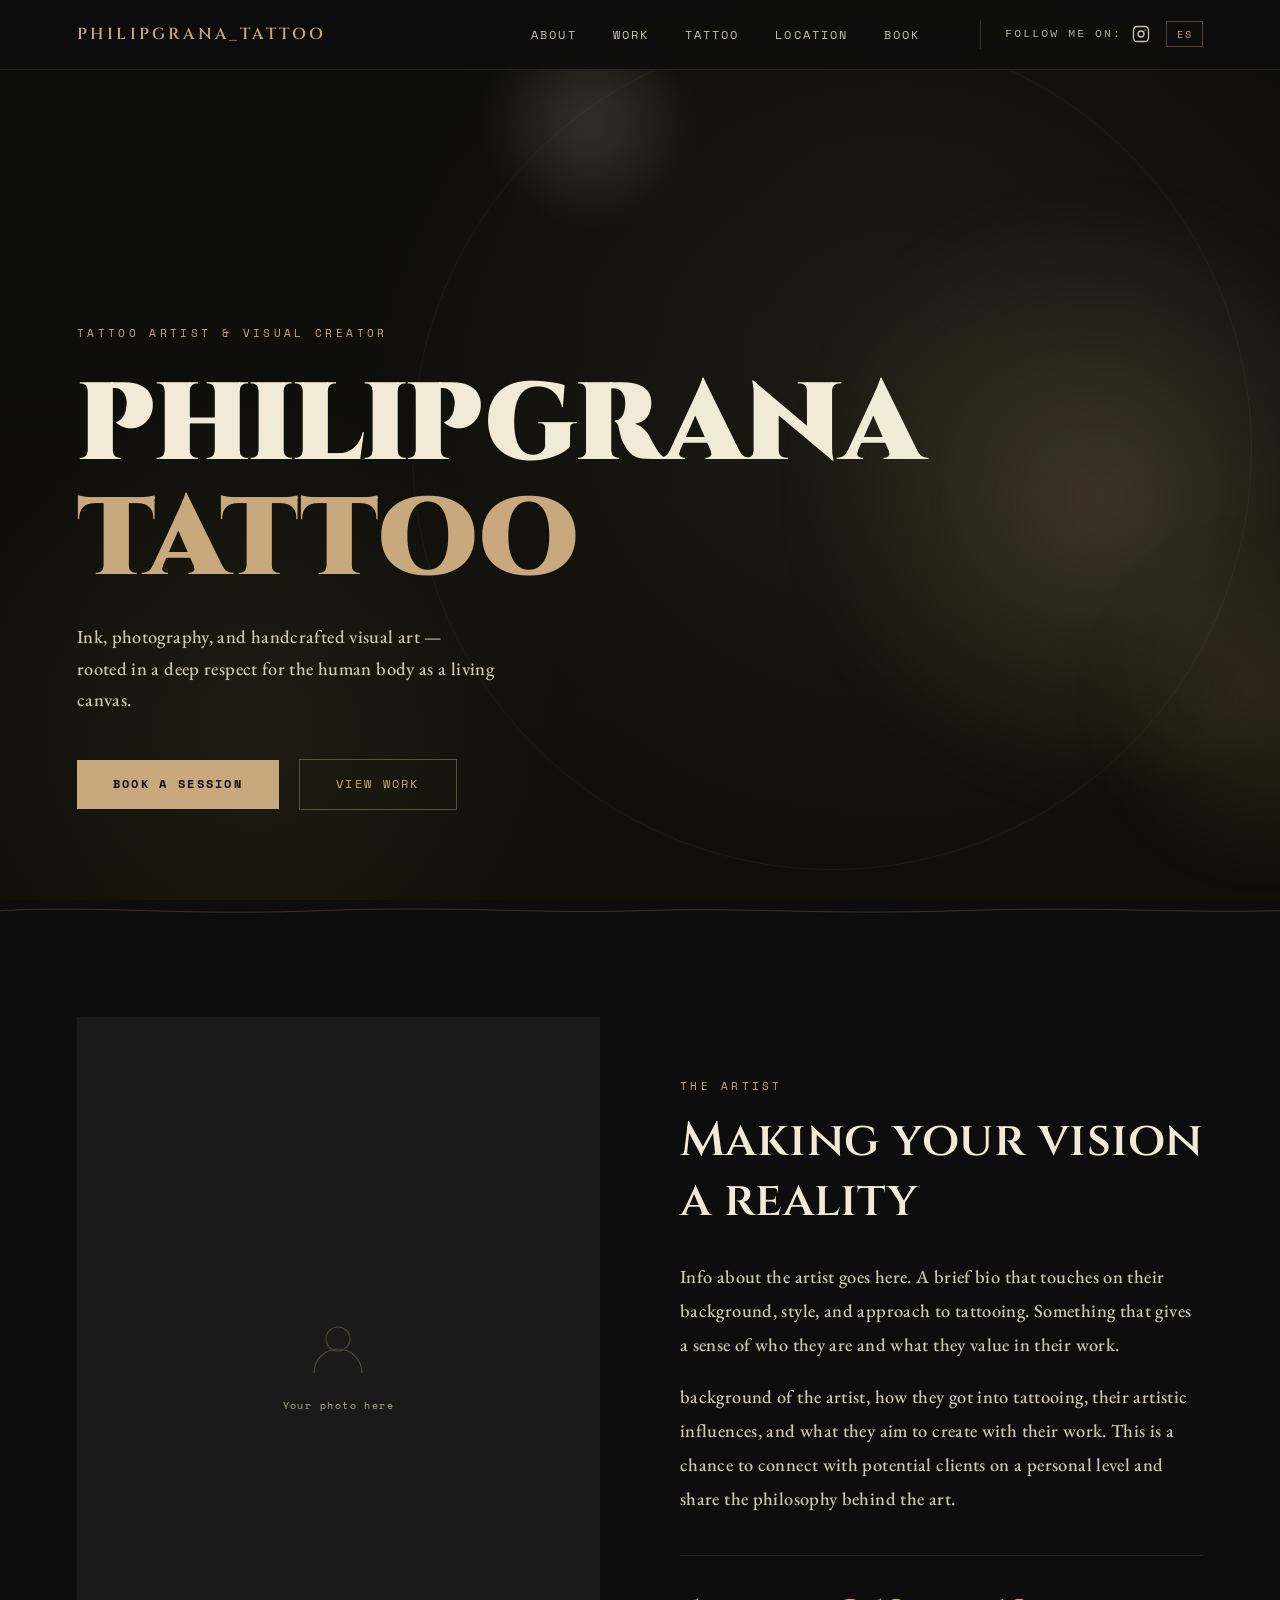
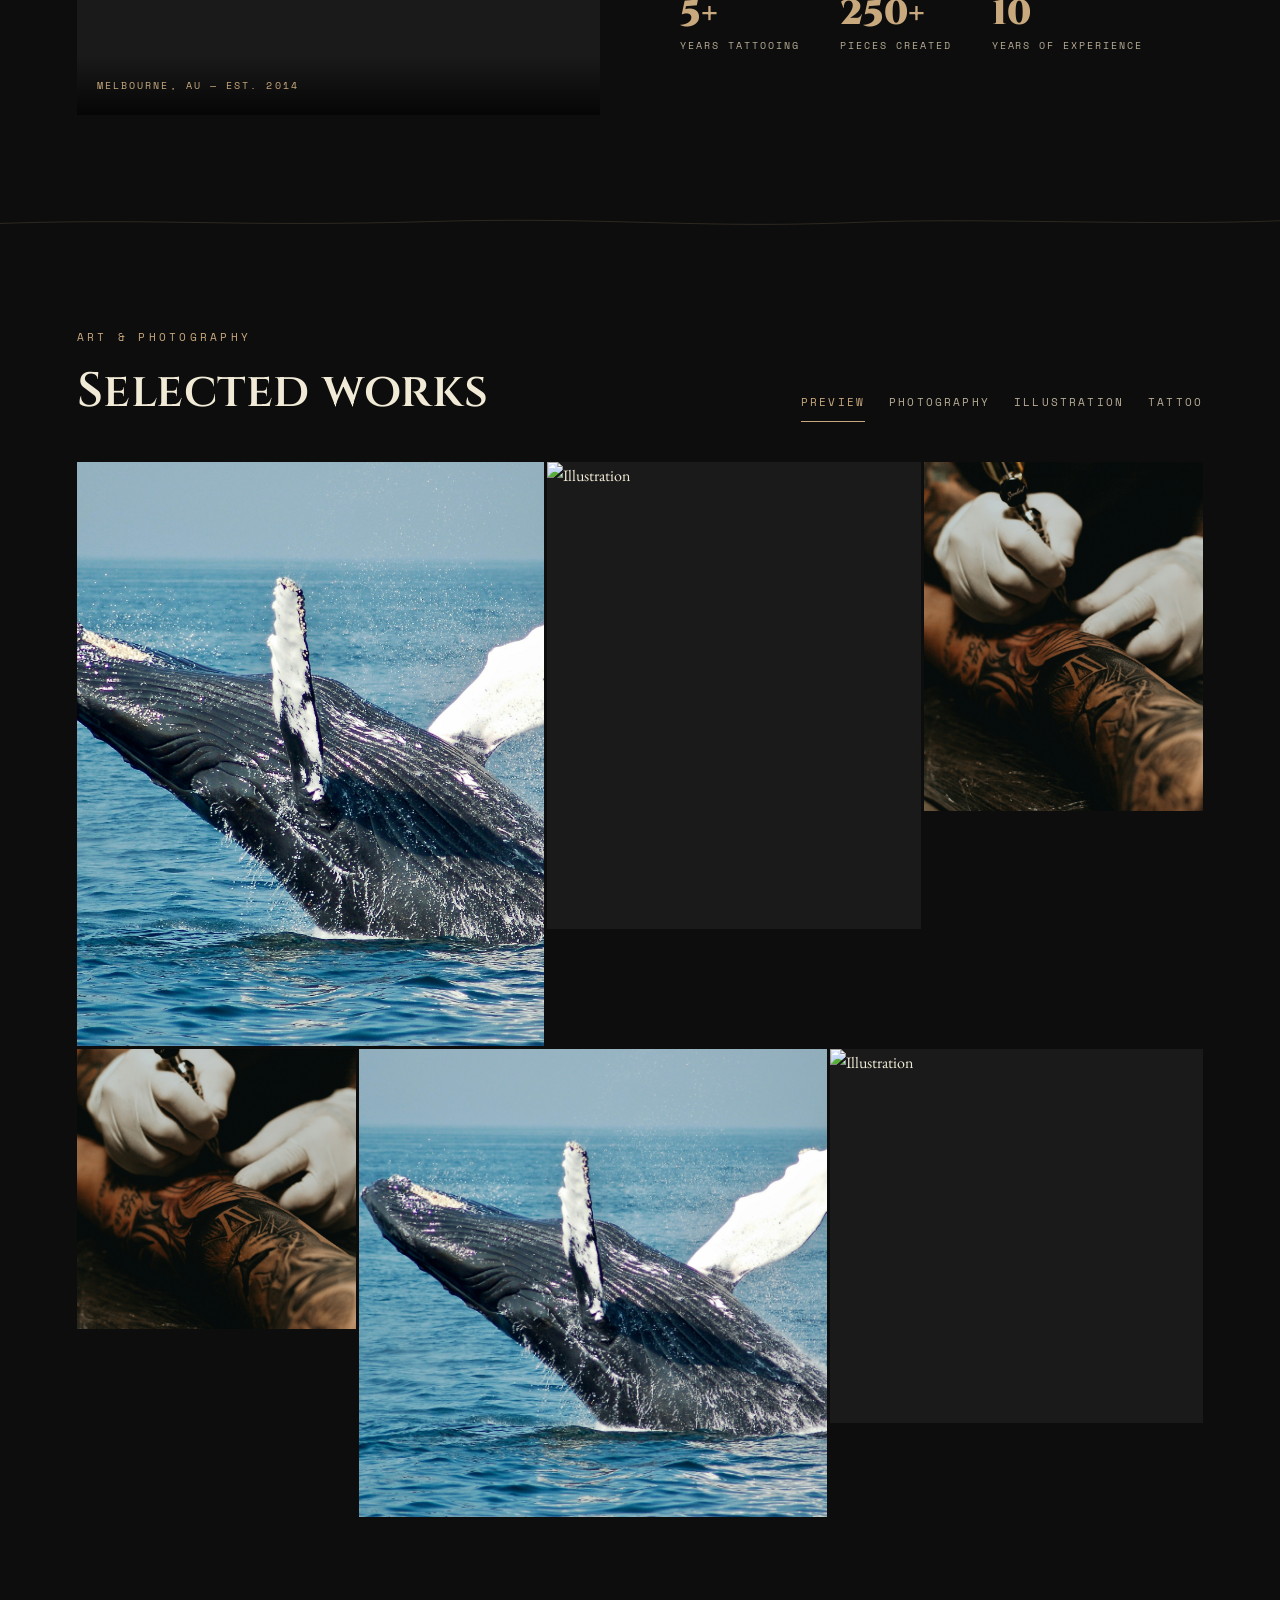
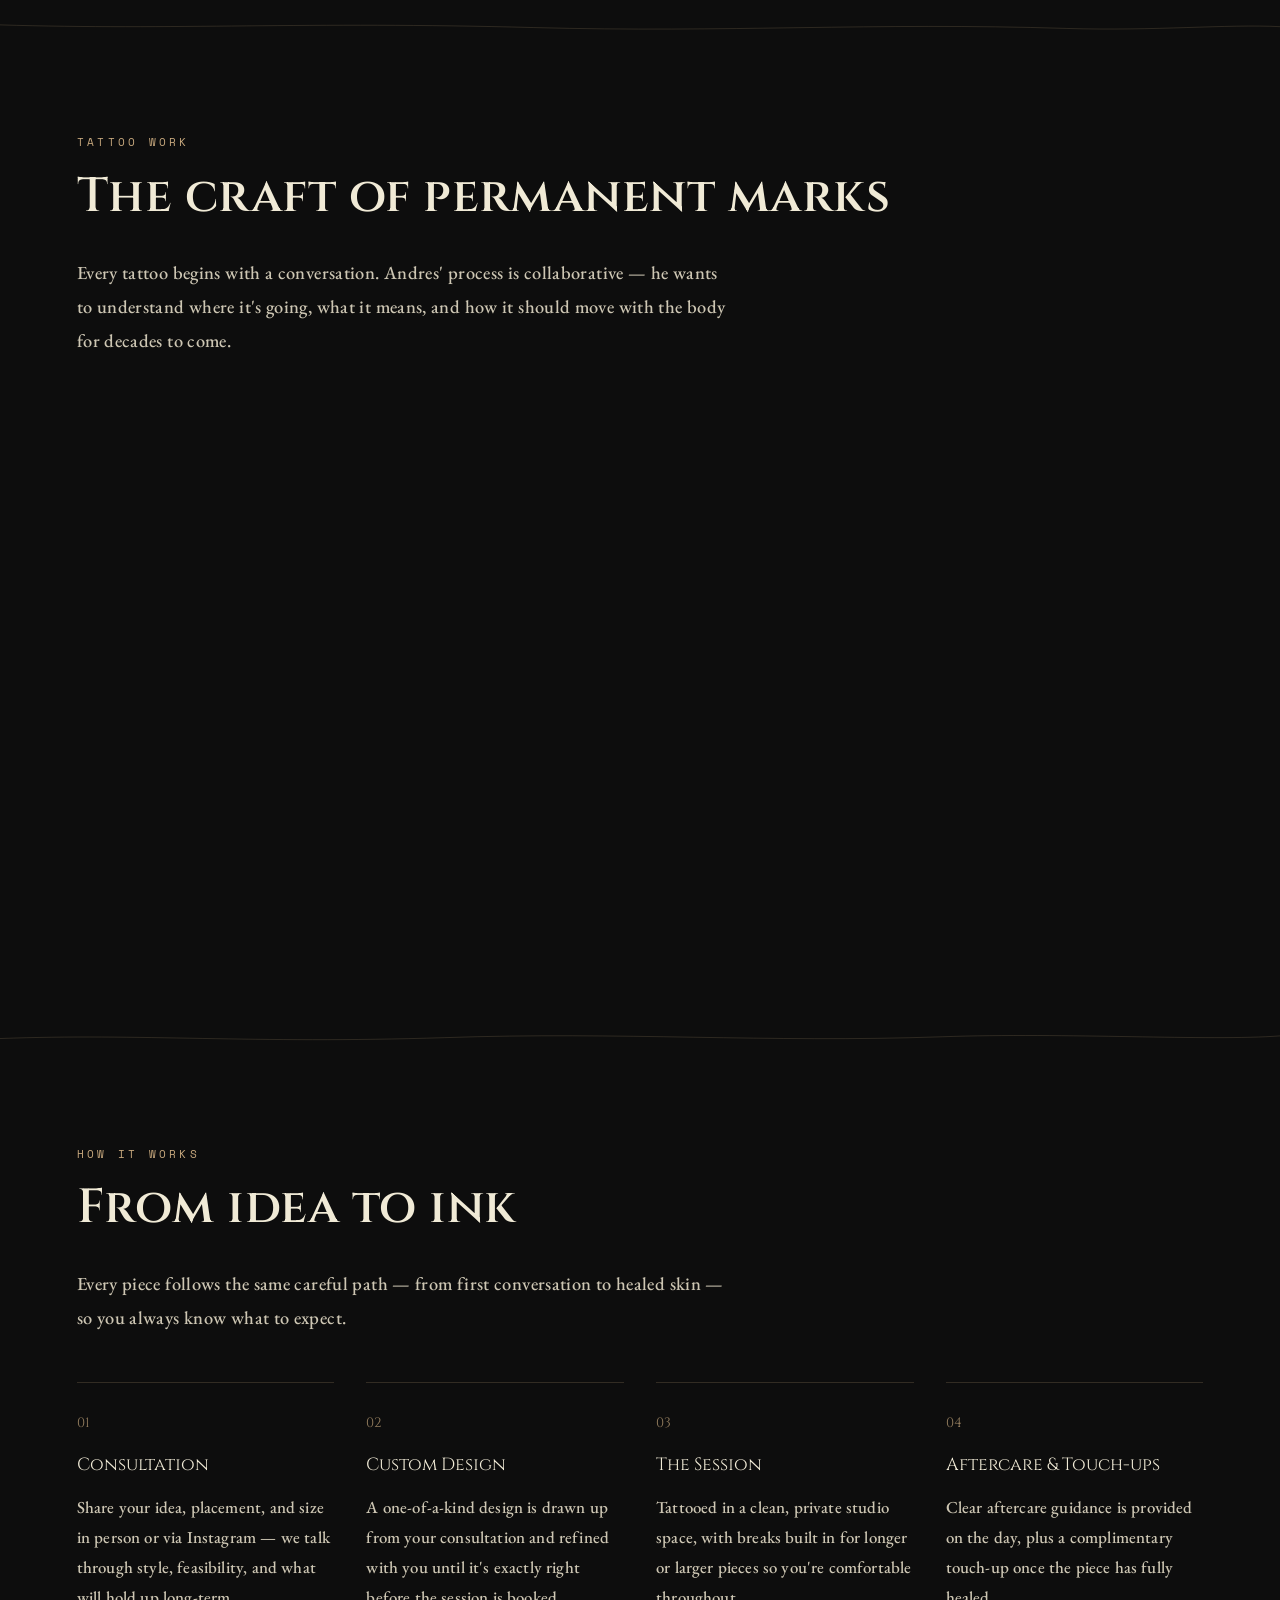
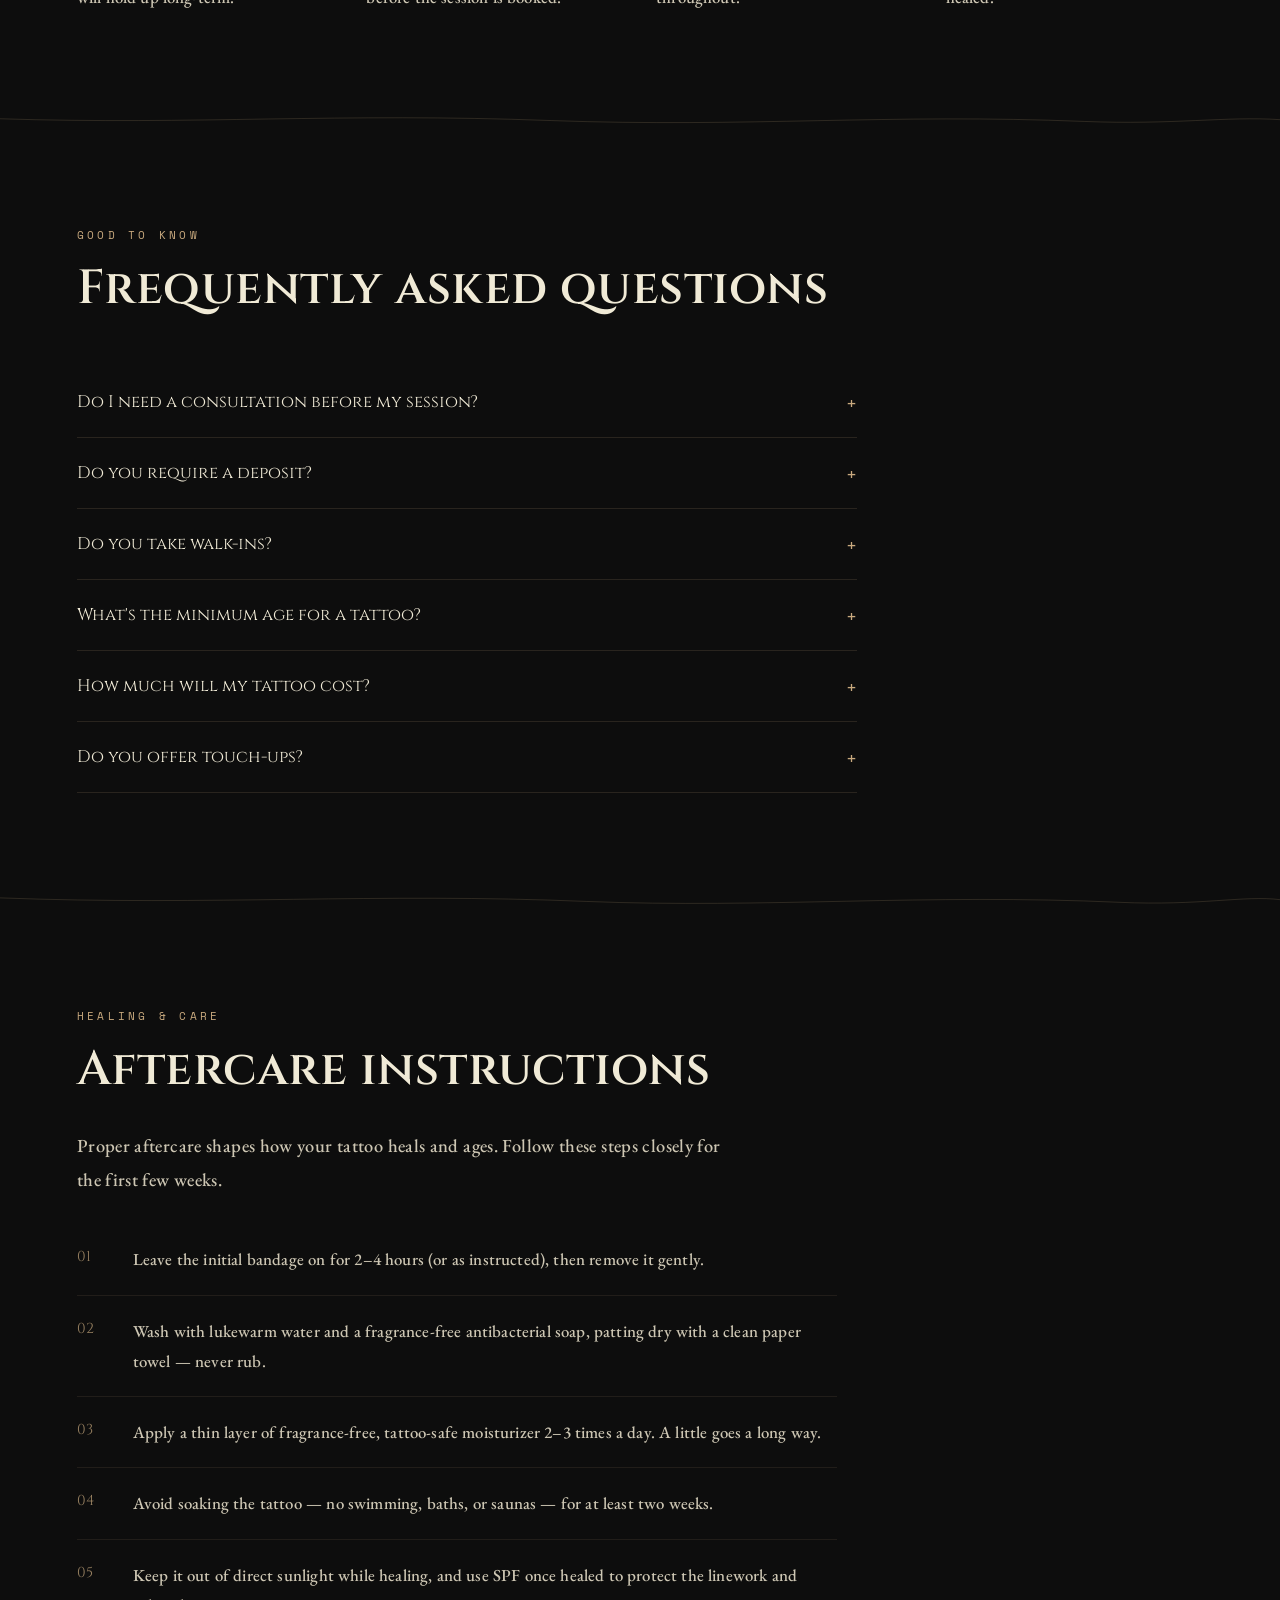
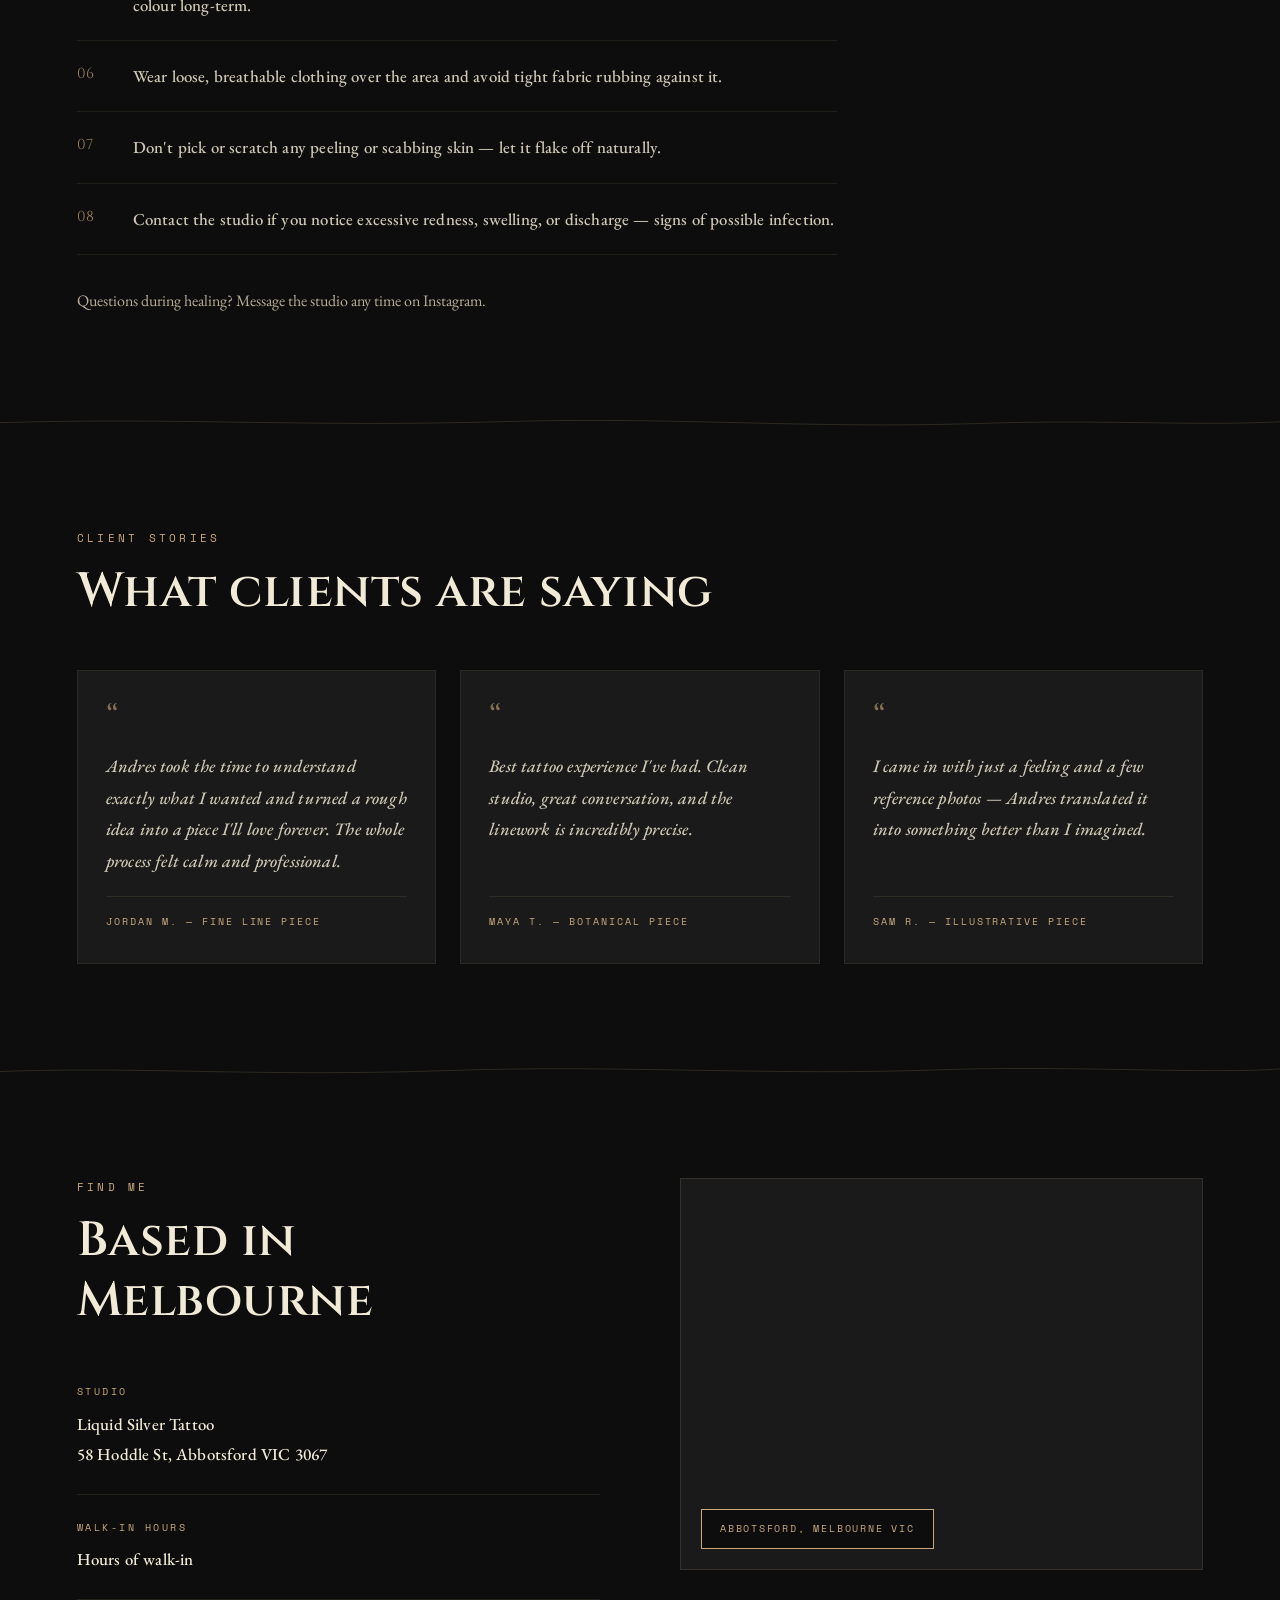
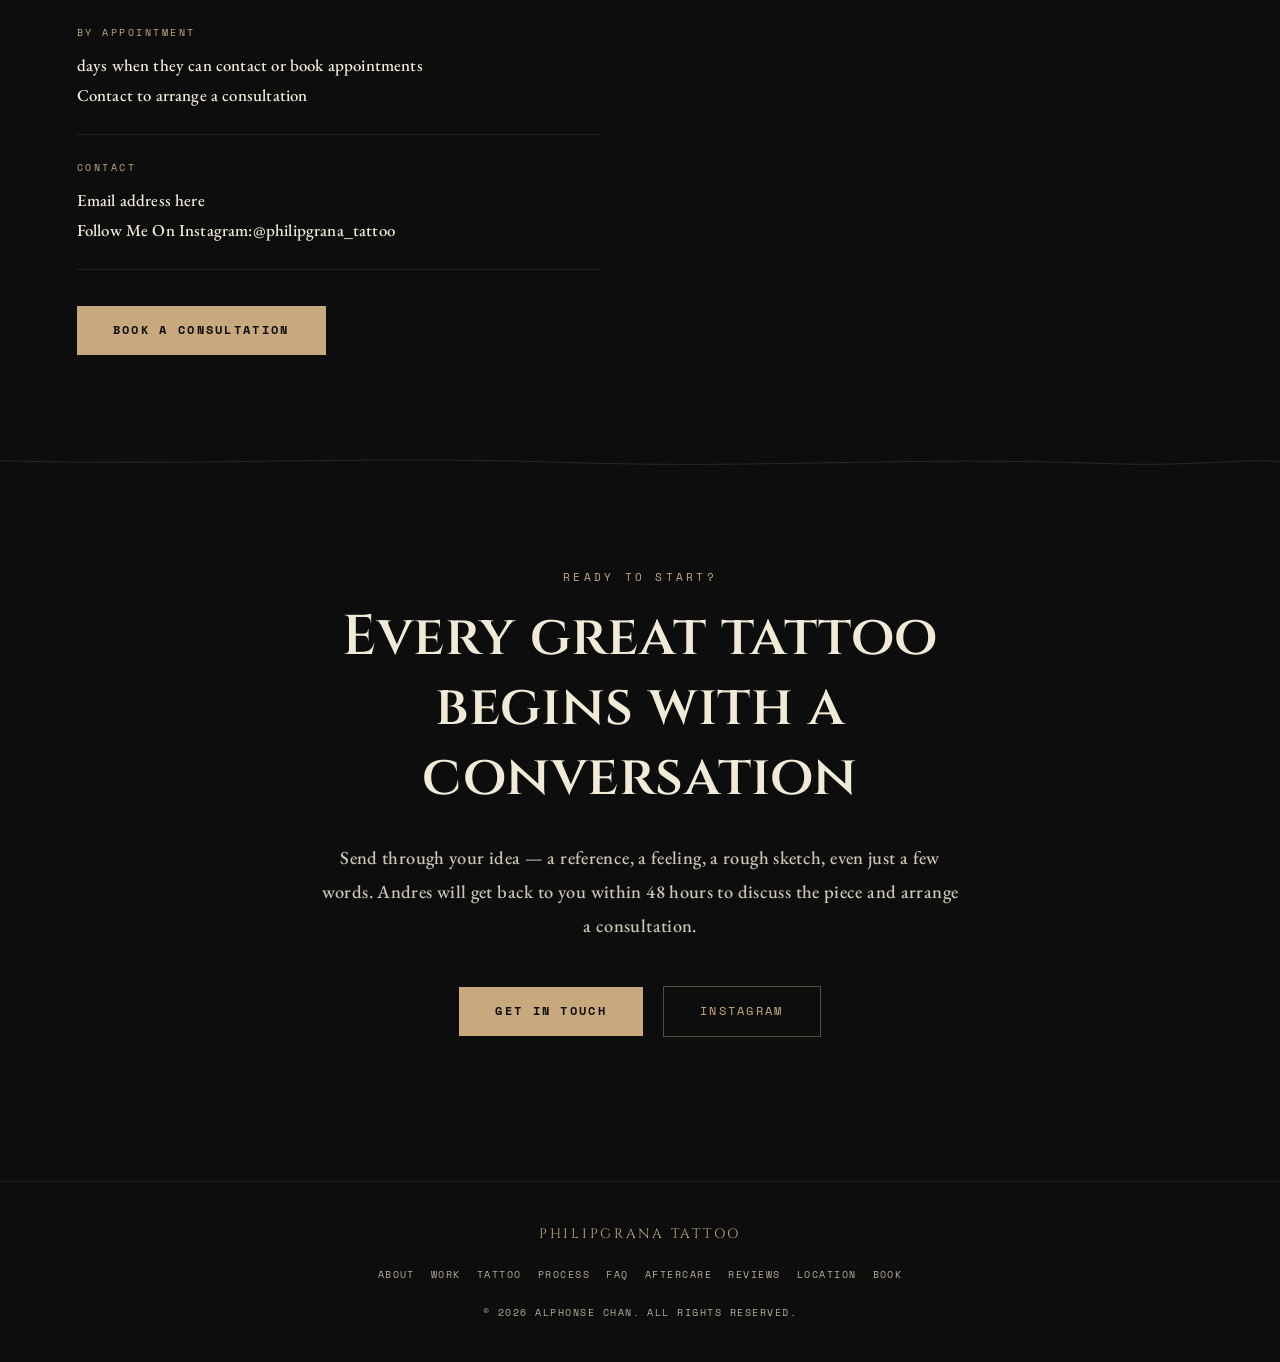
==== commit 4ab08bdc: "Add SEO metadata, Process/Testimonials/FAQ/Aftercare sections, and footer fixes - Add meta descripti" ====
--- a/index.html
+++ b/index.html
@@ -4,11 +4,57 @@
   <meta charset="UTF-8" />
   <meta name="viewport" content="width=device-width, initial-scale=1.0" />
   <title>Philipgrana Tattoo and Art</title>
+  <meta
+   name="description"
+   content="Custom tattoo artist in Melbourne blending fine line, botanical, portraiture and illustrative work with original art and photography. Book your consultation today."
+  />
+  <meta name="theme-color" content="#0d0d0d" />
+  <link rel="icon" type="image/svg+xml" href="favicon.svg" />
+
+  <!-- Open Graph / social sharing preview -->
+  <meta property="og:type" content="website" />
+  <meta property="og:title" content="Philipgrana Tattoo — Melbourne Tattoo Artist & Visual Creator" />
+  <meta
+   property="og:description"
+   content="Custom tattoo artist in Melbourne blending fine line, botanical, portraiture and illustrative work with original art and photography."
+  />
+  <meta property="og:image" content="img/placeholder_tattoo.jpg" />
+  <!-- TODO: once the site has a live domain, add absolute og:url / og:image and a <link rel="canonical"> -->
+
+  <meta name="twitter:card" content="summary_large_image" />
+  <meta name="twitter:title" content="Philipgrana Tattoo — Melbourne Tattoo Artist & Visual Creator" />
+  <meta
+   name="twitter:description"
+   content="Custom tattoo artist in Melbourne blending fine line, botanical, portraiture and illustrative work with original art and photography."
+  />
+  <meta name="twitter:image" content="img/placeholder_tattoo.jpg" />
+
   <link
-   href="https://fonts.googleapis.com/css2?family=Cinzel:wght@400;600;900&family=Cormorant+Garamond:ital,wght@0,300;0,400;0,500;1,300;1,400&family=Space+Mono:wght@400;700&display=swap"
+   href="https://fonts.googleapis.com/css2?family=Cinzel:wght@400;600;900&family=EB+Garamond:ital,wght@0,400;0,500;0,600;1,400;1,500&family=Space+Mono:wght@400;700&display=swap"
    rel="stylesheet"
   />
   <link rel="stylesheet" href="ink.css" />
+
+  <!-- Structured data: fill in phone/openingHours once finalized -->
+  <script type="application/ld+json">
+   {
+    "@context": "https://schema.org",
+    "@type": "LocalBusiness",
+    "additionalType": "https://schema.org/TattooParlor",
+    "name": "Philipgrana Tattoo",
+    "description": "Custom tattoo artist and visual creator in Melbourne, specializing in fine line, botanical, portraiture, and illustrative tattoos, plus original art and photography.",
+    "image": "img/placeholder_tattoo.jpg",
+    "address": {
+     "@type": "PostalAddress",
+     "streetAddress": "58 Hoddle St",
+     "addressLocality": "Abbotsford",
+     "addressRegion": "VIC",
+     "postalCode": "3067",
+     "addressCountry": "AU"
+    },
+    "sameAs": ["https://www.instagram.com/philipgrana_tattoo/"]
+   }
+  </script>
  </head>
  <body>
   <!-- ── NAV ── -->
@@ -40,6 +86,11 @@
   <!-- ── HERO ── -->
   <div id="hero">
    <div class="hero-bg"></div>
+   <div class="hero-glow-wrap" aria-hidden="true">
+    <div class="hero-orb hero-orb--gold"></div>
+    <div class="hero-orb hero-orb--copper"></div>
+    <div class="hero-orb hero-orb--pale"></div>
+   </div>
    <div class="hero-ring"></div>
    <div class="hero-ring"></div>
    <div class="hero-ring"></div>
@@ -100,7 +151,6 @@
         font-family: &quot;Space Mono&quot;, monospace;
         font-size: 0.6rem;
         letter-spacing: 0.15em;
-        color: #888070;
        "
        >Your photo here</span
       >
@@ -337,6 +387,305 @@
    />
   </svg>
 
+  <!-- ── PROCESS ── -->
+  <section id="process">
+   <p class="section-eyebrow" data-i18n="process-eyebrow">How it works</p>
+   <h2 class="section-title" data-i18n="process-title">From idea to ink</h2>
+   <p class="section-body" data-i18n="process-body">
+    Every piece follows the same careful path — from first conversation to
+    healed skin — so you always know what to expect.
+   </p>
+
+   <div class="process-grid">
+    <div class="process-step reveal">
+     <div class="process-num">01</div>
+     <div class="process-title" data-i18n="process-step1-title">Consultation</div>
+     <p class="process-desc" data-i18n="process-step1-desc">
+      Share your idea, placement, and size in person or via Instagram — we
+      talk through style, feasibility, and what will hold up long-term.
+     </p>
+    </div>
+    <div class="process-step reveal" data-delay="100">
+     <div class="process-num">02</div>
+     <div class="process-title" data-i18n="process-step2-title">Custom Design</div>
+     <p class="process-desc" data-i18n="process-step2-desc">
+      A one-of-a-kind design is drawn up from your consultation and refined
+      with you until it's exactly right before the session is booked.
+     </p>
+    </div>
+    <div class="process-step reveal" data-delay="200">
+     <div class="process-num">03</div>
+     <div class="process-title" data-i18n="process-step3-title">The Session</div>
+     <p class="process-desc" data-i18n="process-step3-desc">
+      Tattooed in a clean, private studio space, with breaks built in for
+      longer or larger pieces so you're comfortable throughout.
+     </p>
+    </div>
+    <div class="process-step reveal" data-delay="300">
+     <div class="process-num">04</div>
+     <div class="process-title" data-i18n="process-step4-title">Aftercare &amp; Touch-ups</div>
+     <p class="process-desc" data-i18n="process-step4-desc">
+      Clear aftercare guidance is provided on the day, plus a complimentary
+      touch-up once the piece has fully healed.
+     </p>
+    </div>
+   </div>
+  </section>
+
+  <svg
+   class="ink-divider"
+   viewBox="0 0 1440 24"
+   fill="none"
+   xmlns="http://www.w3.org/2000/svg"
+   preserveAspectRatio="none"
+  >
+   <path
+    d="M0 11 C220 18, 380 4, 620 13 C840 21, 1000 5, 1220 14 C1320 18, 1380 8, 1440 12"
+    stroke="#C8A97E"
+    stroke-width="0.8"
+    stroke-opacity="0.25"
+    fill="none"
+   />
+  </svg>
+
+  <!-- ── FAQ ── -->
+  <section id="faq">
+   <p class="section-eyebrow" data-i18n="faq-eyebrow">Good to know</p>
+   <h2 class="section-title" data-i18n="faq-title">Frequently asked questions</h2>
+
+   <div class="faq-list">
+    <div class="faq-item">
+     <button class="faq-question" aria-expanded="false">
+      <span data-i18n="faq-q1">Do I need a consultation before my session?</span>
+      <span class="faq-icon">+</span>
+     </button>
+     <div class="faq-answer">
+      <p data-i18n="faq-a1">
+       Yes — every piece starts with a short consultation, in person or via
+       Instagram, to talk through placement, size, and design direction
+       before a session is booked.
+      </p>
+     </div>
+    </div>
+    <div class="faq-item">
+     <button class="faq-question" aria-expanded="false">
+      <span data-i18n="faq-q2">Do you require a deposit?</span>
+      <span class="faq-icon">+</span>
+     </button>
+     <div class="faq-answer">
+      <p data-i18n="faq-a2">
+       A non-refundable deposit is required to secure your appointment and
+       comes off the final price. Deposits are forfeited for no-shows or
+       cancellations with less than 48 hours' notice.
+      </p>
+     </div>
+    </div>
+    <div class="faq-item">
+     <button class="faq-question" aria-expanded="false">
+      <span data-i18n="faq-q3">Do you take walk-ins?</span>
+      <span class="faq-icon">+</span>
+     </button>
+     <div class="faq-answer">
+      <p data-i18n="faq-a3">
+       Limited walk-in slots are available for smaller, simpler designs —
+       check the studio hours below, or message ahead to check availability.
+      </p>
+     </div>
+    </div>
+    <div class="faq-item">
+     <button class="faq-question" aria-expanded="false">
+      <span data-i18n="faq-q4">What's the minimum age for a tattoo?</span>
+      <span class="faq-icon">+</span>
+     </button>
+     <div class="faq-answer">
+      <p data-i18n="faq-a4">
+       You must be 18 or older, with valid photo ID, to be tattooed — no
+       exceptions.
+      </p>
+     </div>
+    </div>
+    <div class="faq-item">
+     <button class="faq-question" aria-expanded="false">
+      <span data-i18n="faq-q5">How much will my tattoo cost?</span>
+      <span class="faq-icon">+</span>
+     </button>
+     <div class="faq-answer">
+      <p data-i18n="faq-a5">
+       Pricing depends on size, placement, and detail. You'll get an estimate
+       at your consultation, before any deposit is taken.
+      </p>
+     </div>
+    </div>
+    <div class="faq-item">
+     <button class="faq-question" aria-expanded="false">
+      <span data-i18n="faq-q6">Do you offer touch-ups?</span>
+      <span class="faq-icon">+</span>
+     </button>
+     <div class="faq-answer">
+      <p data-i18n="faq-a6">
+       Yes — a complimentary touch-up is included within 6 weeks of your
+       session, once the tattoo has fully healed.
+      </p>
+     </div>
+    </div>
+   </div>
+  </section>
+
+  <svg
+   class="ink-divider"
+   viewBox="0 0 1440 24"
+   fill="none"
+   xmlns="http://www.w3.org/2000/svg"
+   preserveAspectRatio="none"
+  >
+   <path
+    d="M0 10 C240 19, 420 4, 660 14 C860 22, 1040 5, 1260 15 C1350 19, 1400 7, 1440 12"
+    stroke="#C8A97E"
+    stroke-width="0.8"
+    stroke-opacity="0.25"
+    fill="none"
+   />
+  </svg>
+
+  <!-- ── AFTERCARE ── -->
+  <section id="aftercare">
+   <p class="section-eyebrow" data-i18n="aftercare-eyebrow">Healing &amp; care</p>
+   <h2 class="section-title" data-i18n="aftercare-title">Aftercare instructions</h2>
+   <p class="section-body" data-i18n="aftercare-body">
+    Proper aftercare shapes how your tattoo heals and ages. Follow these
+    steps closely for the first few weeks.
+   </p>
+
+   <div class="aftercare-list">
+    <div class="aftercare-item reveal">
+     <div class="aftercare-num">01</div>
+     <p class="aftercare-text" data-i18n="aftercare-step1">
+      Leave the initial bandage on for 2–4 hours (or as instructed), then
+      remove it gently.
+     </p>
+    </div>
+    <div class="aftercare-item reveal">
+     <div class="aftercare-num">02</div>
+     <p class="aftercare-text" data-i18n="aftercare-step2">
+      Wash with lukewarm water and a fragrance-free antibacterial soap,
+      patting dry with a clean paper towel — never rub.
+     </p>
+    </div>
+    <div class="aftercare-item reveal">
+     <div class="aftercare-num">03</div>
+     <p class="aftercare-text" data-i18n="aftercare-step3">
+      Apply a thin layer of fragrance-free, tattoo-safe moisturizer 2–3
+      times a day. A little goes a long way.
+     </p>
+    </div>
+    <div class="aftercare-item reveal">
+     <div class="aftercare-num">04</div>
+     <p class="aftercare-text" data-i18n="aftercare-step4">
+      Avoid soaking the tattoo — no swimming, baths, or saunas — for at
+      least two weeks.
+     </p>
+    </div>
+    <div class="aftercare-item reveal">
+     <div class="aftercare-num">05</div>
+     <p class="aftercare-text" data-i18n="aftercare-step5">
+      Keep it out of direct sunlight while healing, and use SPF once healed
+      to protect the linework and colour long-term.
+     </p>
+    </div>
+    <div class="aftercare-item reveal">
+     <div class="aftercare-num">06</div>
+     <p class="aftercare-text" data-i18n="aftercare-step6">
+      Wear loose, breathable clothing over the area and avoid tight fabric
+      rubbing against it.
+     </p>
+    </div>
+    <div class="aftercare-item reveal">
+     <div class="aftercare-num">07</div>
+     <p class="aftercare-text" data-i18n="aftercare-step7">
+      Don't pick or scratch any peeling or scabbing skin — let it flake off
+      naturally.
+     </p>
+    </div>
+    <div class="aftercare-item reveal">
+     <div class="aftercare-num">08</div>
+     <p class="aftercare-text" data-i18n="aftercare-step8">
+      Contact the studio if you notice excessive redness, swelling, or
+      discharge — signs of possible infection.
+     </p>
+    </div>
+   </div>
+
+   <p class="aftercare-note" data-i18n="aftercare-note">
+    Questions during healing? Message the studio any time on Instagram.
+   </p>
+  </section>
+
+  <svg
+   class="ink-divider"
+   viewBox="0 0 1440 24"
+   fill="none"
+   xmlns="http://www.w3.org/2000/svg"
+   preserveAspectRatio="none"
+  >
+   <path
+    d="M0 12 C200 6, 340 17, 560 11 C760 5, 900 19, 1100 13 C1240 8, 1340 16, 1440 11"
+    stroke="#C8A97E"
+    stroke-width="0.8"
+    stroke-opacity="0.25"
+    fill="none"
+   />
+  </svg>
+
+  <!-- ── TESTIMONIALS ── -->
+  <section id="testimonials">
+   <p class="section-eyebrow" data-i18n="testimonials-eyebrow">Client stories</p>
+   <h2 class="section-title" data-i18n="testimonials-title">What clients are saying</h2>
+
+   <div class="testimonial-grid">
+    <div class="testimonial-card reveal">
+     <div class="testimonial-mark">&ldquo;</div>
+     <p class="testimonial-quote" data-i18n="testimonial1-quote">
+      Andres took the time to understand exactly what I wanted and turned a
+      rough idea into a piece I'll love forever. The whole process felt calm
+      and professional.
+     </p>
+     <div class="testimonial-author" data-i18n="testimonial1-author">Jordan M. — Fine line piece</div>
+    </div>
+    <div class="testimonial-card reveal" data-delay="100">
+     <div class="testimonial-mark">&ldquo;</div>
+     <p class="testimonial-quote" data-i18n="testimonial2-quote">
+      Best tattoo experience I've had. Clean studio, great conversation, and
+      the linework is incredibly precise.
+     </p>
+     <div class="testimonial-author" data-i18n="testimonial2-author">Maya T. — Botanical piece</div>
+    </div>
+    <div class="testimonial-card reveal" data-delay="200">
+     <div class="testimonial-mark">&ldquo;</div>
+     <p class="testimonial-quote" data-i18n="testimonial3-quote">
+      I came in with just a feeling and a few reference photos — Andres
+      translated it into something better than I imagined.
+     </p>
+     <div class="testimonial-author" data-i18n="testimonial3-author">Sam R. — Illustrative piece</div>
+    </div>
+   </div>
+  </section>
+
+  <svg
+   class="ink-divider"
+   viewBox="0 0 1440 24"
+   fill="none"
+   xmlns="http://www.w3.org/2000/svg"
+   preserveAspectRatio="none"
+  >
+   <path
+    d="M0 13 C160 7, 280 19, 500 12 C700 5, 860 18, 1060 11 C1200 6, 1360 16, 1440 10"
+    stroke="#C8A97E"
+    stroke-width="0.8"
+    stroke-opacity="0.25"
+    fill="none"
+   />
+  </svg>
+
   <!-- ── LOCATION ── -->
   <section id="location">
    <div class="location-inner">
@@ -428,11 +777,15 @@
 
   <!-- ── FOOTER ── -->
   <footer>
-   <div class="footer-logo">Andres</div>
+   <div class="footer-logo">Philipgrana Tattoo</div>
    <div class="footer-links">
     <a href="#about">About</a>
     <a href="#gallery">Work</a>
     <a href="#tattoo">Tattoo</a>
+    <a href="#process">Process</a>
+    <a href="#faq">FAQ</a>
+    <a href="#aftercare">Aftercare</a>
+    <a href="#testimonials">Reviews</a>
     <a href="#location">Location</a>
     <a href="#booking">Book</a>
    </div>
@@ -444,204 +797,6 @@
    <img src="" alt="" />
   </div>
 
-  <script>
-   // Gallery tab filtering
-   const tabs = document.querySelectorAll(".tab");
-   const allItems = document.querySelectorAll(".gallery-item");
-
-   function applyFilter(filter) {
-    let pos = 0;
-    allItems.forEach((item) => {
-     item.className = item.className.replace(/\bpos-\d+\b/g, "").trim();
-
-     let show = false;
-     if (filter === "preview") {
-      show = item.hasAttribute("data-preview");
-     } else {
-      show = item.dataset.category === filter;
-     }
-
-     if (show) {
-      item.style.display = "";
-      pos++;
-      item.classList.add("pos-" + ((pos - 1) % 6 + 1));
-     } else {
-      item.style.display = "none";
-     }
-    });
-   }
-
-   applyFilter("preview");
-
-   tabs.forEach((tab) => {
-    tab.addEventListener("click", () => {
-     tabs.forEach((t) => t.classList.remove("active"));
-     tab.classList.add("active");
-     applyFilter(tab.dataset.filter);
-    });
-   });
-
-   // Lightbox
-   const lightbox = document.getElementById("lightbox");
-   const lightboxImg = lightbox.querySelector("img");
-
-   document.querySelectorAll(".gallery-item").forEach((item) => {
-    item.addEventListener("click", () => {
-     const img = item.querySelector(".gallery-img");
-     if (img) {
-      lightboxImg.src = img.src;
-      lightboxImg.alt = img.alt;
-      lightbox.classList.add("active");
-     }
-    });
-   });
-
-   lightbox.addEventListener("click", () => {
-    lightbox.classList.remove("active");
-   });
-
-   document.addEventListener("keydown", (e) => {
-    if (e.key === "Escape") lightbox.classList.remove("active");
-   });
-
-   // Translation
-   const translations = {
-    es: {
-     "nav-about": "Acerca",
-     "nav-work": "Trabajos",
-     "nav-tattoo": "Tatuaje",
-     "nav-location": "Ubicación",
-     "nav-book": "Reservar",
-     "nav-follow": "Sígueme en:",
-     "hero-eyebrow": "Tatuador y creador visual",
-     "hero-sub": "Tinta, fotografía y arte visual hecho a mano — con un profundo respeto por el cuerpo humano como lienzo vivo.",
-     "hero-cta-book": "Reservar una sesión",
-     "hero-cta-work": "Ver trabajos",
-     "about-eyebrow": "El artista",
-     "about-title": "Haciendo tu visión realidad",
-     "about-body1": "Información sobre el artista va aquí. Una breve biografía que abarca su trayectoria, estilo y enfoque del tatuaje. Algo que transmita quién es y qué valora en su trabajo.",
-     "about-body2": "Trayectoria del artista, cómo se inició en el tatuaje, sus influencias artísticas y lo que busca crear con su trabajo. Esta es una oportunidad de conectar con clientes potenciales a nivel personal y compartir la filosofía detrás del arte.",
-     "stat-years": "Años tatuando",
-     "stat-pieces": "Piezas creadas",
-     "stat-exp": "Años de experiencia",
-     "gallery-eyebrow": "Arte y fotografía",
-     "gallery-title": "Trabajos seleccionados",
-     "tab-preview": "Vista previa",
-     "tab-photo": "Fotografía",
-     "tab-illust": "Ilustración",
-     "tab-tattoo": "Tatuaje",
-     "tattoo-eyebrow": "Trabajo de tatuaje",
-     "tattoo-title": "El oficio de las marcas permanentes",
-     "tattoo-body": "Cada tatuaje comienza con una conversación. El proceso es colaborativo — quiere entender dónde irá, qué significa y cómo se moverá con el cuerpo durante décadas.",
-     "tattoo-style1": "Realismo en blanco y negro",
-     "tattoo-title1": "Retratos y rostros",
-     "tattoo-desc1": "Realizados con trabajo de aguja fina y transiciones de degradado sutiles que envejecen bellamente con el tiempo.",
-     "tattoo-style2": "Línea fina",
-     "tattoo-title2": "Botánico y geométrico",
-     "tattoo-desc2": "Delicado trabajo de línea con aguja única — limpio, minimalista y preciso. Botánicos, constelaciones, formas arquitectónicas.",
-     "tattoo-style3": "Ilustrativo",
-     "tattoo-title3": "Ilustrativo personalizado",
-     "tattoo-desc3": "Donde la formación en ilustración se cruza con el tatuaje — piezas audaces, originales y narrativas.",
-     "loc-eyebrow": "Encuéntrame",
-     "loc-title": "Con base en Melbourne",
-     "loc-studio": "Estudio",
-     "loc-walkin": "Horario sin cita",
-     "loc-walkin-val": "Horario de atención sin cita",
-     "loc-appt": "Con cita previa",
-     "loc-appt-val": "Días disponibles para contacto o reserva de citas<br />Contactar para coordinar una consulta",
-     "loc-contact": "Contacto",
-     "loc-cta": "Reservar una consulta",
-     "book-eyebrow": "¿Listo para empezar?",
-     "book-title": "Todo gran tatuaje comienza con una conversación",
-     "book-body": "Envía tu idea — una referencia, un sentimiento, un boceto, incluso solo unas palabras. Te responderemos en 48 horas para hablar sobre la pieza y coordinar una consulta.",
-     "book-cta": "Contactar",
-     "lightbox-close": "Cerrar",
-    }
-   };
-
-   let currentLang = "en";
-   const savedEN = {};
-
-   document.querySelectorAll("[data-i18n]").forEach((el) => {
-    savedEN[el.dataset.i18n] = el.innerHTML;
-   });
-
-   document.getElementById("lang-toggle").addEventListener("click", () => {
-    currentLang = currentLang === "en" ? "es" : "en";
-    const btn = document.getElementById("lang-toggle");
-    btn.textContent = currentLang === "en" ? "ES" : "EN";
-    document.documentElement.lang = currentLang;
-
-    document.querySelectorAll("[data-i18n]").forEach((el) => {
-     const key = el.dataset.i18n;
-     if (currentLang === "es" && translations.es[key]) {
-      el.innerHTML = translations.es[key];
-     } else if (savedEN[key]) {
-      el.innerHTML = savedEN[key];
-     }
-    });
-   });
-
-   // Scroll: parallax rings + nav scrolled state
-   const nav = document.querySelector("nav");
-   window.addEventListener(
-    "scroll",
-    () => {
-     const scrollY = window.scrollY;
-     document.querySelectorAll(".hero-ring").forEach((ring, i) => {
-      ring.style.transform = `translate(-50%, calc(-50% + ${scrollY * (0.05 + i * 0.03)}px))`;
-     });
-     nav.classList.toggle("scrolled", scrollY > 60);
-    },
-    { passive: true },
-   );
-
-   // Scroll reveal
-   const revealObserver = new IntersectionObserver(
-    (entries) => {
-     entries.forEach((e) => {
-      if (e.isIntersecting) {
-       const delay = parseInt(e.target.dataset.delay) || 0;
-       setTimeout(() => e.target.classList.add("visible"), delay);
-       revealObserver.unobserve(e.target);
-      }
-     });
-    },
-    { threshold: 0.1 },
-   );
-   document.querySelectorAll(".reveal").forEach((el) => revealObserver.observe(el));
-
-   // Active nav link on scroll
-   const sectionIds = ["hero", "about", "gallery", "tattoo", "location", "booking"];
-   const navAnchors = document.querySelectorAll('nav ul a[href^="#"]');
-   const sectionEls = sectionIds.map((id) => document.getElementById(id)).filter(Boolean);
-   const sectionObserver = new IntersectionObserver(
-    (entries) => {
-     entries.forEach((e) => {
-      if (e.isIntersecting) {
-       navAnchors.forEach((a) => {
-        a.classList.toggle("nav-active", a.getAttribute("href") === "#" + e.target.id);
-       });
-      }
-     });
-    },
-    { rootMargin: "-40% 0px -55% 0px" },
-   );
-   sectionEls.forEach((el) => sectionObserver.observe(el));
-
-   // Hamburger menu
-   const hamburger = document.getElementById("nav-hamburger");
-   const navUl = document.querySelector("nav ul");
-   hamburger.addEventListener("click", () => {
-    hamburger.classList.toggle("open");
-    navUl.classList.toggle("open");
-   });
-   navUl.querySelectorAll("a").forEach((a) => {
-    a.addEventListener("click", () => {
-     hamburger.classList.remove("open");
-     navUl.classList.remove("open");
-    });
-   });
-  </script>
+  <script src="ink.js"></script>
  </body>
 </html>
--- a/ink.css
+++ b/ink.css
@@ -12,7 +12,8 @@
  --gold: #c8a97e;
  --card: #1a1a1a;
  --copper: #6b4f3a;
- --muted: #888070;
+ --muted: #b8ad97;
+ --body-text: #cdc6b3;
  --gap: clamp(48px, 8vw, 96px);
 }
 
@@ -23,7 +24,7 @@
 body {
  background: var(--ink);
  color: var(--paper);
- font-family: "Cormorant Garamond", serif;
+ font-family: "EB Garamond", serif;
  font-weight: 400;
  line-height: 1.8;
  overflow-x: hidden;
@@ -53,6 +54,7 @@
  color: var(--gold);
  text-decoration: none;
  text-transform: uppercase;
+ overflow-wrap: anywhere;
 }
 
 nav ul {
@@ -68,7 +70,7 @@
  text-transform: uppercase;
  color: var(--paper);
  text-decoration: none;
- opacity: 0.7;
+ opacity: 0.82;
  transition:
   opacity 0.2s,
   color 0.2s;
@@ -126,6 +128,118 @@
   linear-gradient(180deg, #0d0d0d 0%, #111008 100%);
 }
 
+/* Interactive drifting glow */
+.hero-glow-wrap {
+ position: absolute;
+ inset: -10%;
+ pointer-events: none;
+ transition: transform 0.9s cubic-bezier(0.22, 1, 0.36, 1);
+ will-change: transform;
+}
+
+.hero-orb {
+ position: absolute;
+ border-radius: 50%;
+}
+
+.hero-orb--gold {
+ top: 26%;
+ left: 60%;
+ width: 48vw;
+ height: 48vw;
+ max-width: 640px;
+ max-height: 640px;
+ background: radial-gradient(
+  circle,
+  rgba(200, 169, 126, 0.22) 0%,
+  rgba(200, 169, 126, 0.07) 45%,
+  transparent 70%
+ );
+ filter: blur(24px);
+ animation: drift-a 26s ease-in-out infinite;
+}
+
+.hero-orb--copper {
+ top: 58%;
+ left: 80%;
+ width: 26vw;
+ height: 26vw;
+ max-width: 360px;
+ max-height: 360px;
+ background: radial-gradient(
+  circle,
+  rgba(107, 79, 58, 0.32) 0%,
+  rgba(107, 79, 58, 0.1) 50%,
+  transparent 72%
+ );
+ filter: blur(20px);
+ animation: drift-b 32s ease-in-out infinite;
+ animation-delay: -9s;
+}
+
+.hero-orb--pale {
+ top: 10%;
+ left: 40%;
+ width: 16vw;
+ height: 16vw;
+ max-width: 220px;
+ max-height: 220px;
+ background: radial-gradient(
+  circle,
+  rgba(240, 234, 214, 0.16) 0%,
+  rgba(240, 234, 214, 0.05) 50%,
+  transparent 70%
+ );
+ filter: blur(16px);
+ animation: drift-c 38s ease-in-out infinite;
+ animation-delay: -18s;
+}
+
+@keyframes drift-a {
+ 0%,
+ 100% {
+  transform: translate(0, 0) scale(1);
+ }
+ 25% {
+  transform: translate(-14vw, 9vh) scale(1.12);
+ }
+ 50% {
+  transform: translate(-4vw, -13vh) scale(0.9);
+ }
+ 75% {
+  transform: translate(11vw, 6vh) scale(1.06);
+ }
+}
+
+@keyframes drift-b {
+ 0%,
+ 100% {
+  transform: translate(0, 0) scale(1);
+ }
+ 30% {
+  transform: translate(-9vw, -8vh) scale(1.18);
+ }
+ 60% {
+  transform: translate(-14vw, 7vh) scale(0.88);
+ }
+ 85% {
+  transform: translate(4vw, 10vh) scale(1.05);
+ }
+}
+
+@keyframes drift-c {
+ 0%,
+ 100% {
+  transform: translate(0, 0) scale(1);
+ }
+ 40% {
+  transform: translate(9vw, 8vh) scale(1.2);
+ }
+ 70% {
+  transform: translate(-8vw, -6vh) scale(0.85);
+ }
+}
+
 /* Decorative ink texture rings */
 .hero-ring {
  position: absolute;
@@ -134,6 +248,7 @@
  top: 50%;
  left: 65%;
  transform: translate(-50%, -50%);
+ transition: transform 0.7s cubic-bezier(0.22, 1, 0.36, 1);
  animation: pulse-ring 8s ease-in-out infinite;
 }
 .hero-ring:nth-child(1) {
@@ -194,10 +309,12 @@
 
 .hero-sub {
  margin-top: 28px;
- font-size: 1rem;
- font-weight: 300;
- color: var(--muted);
- letter-spacing: 0.06em;
+ font-family: "EB Garamond", serif;
+ font-size: 1.15rem;
+ font-weight: 500;
+ color: var(--body-text);
+ letter-spacing: 0.02em;
+ line-height: 1.7;
  max-width: 420px;
  position: relative;
  z-index: 1;
@@ -281,15 +398,19 @@
  font-family: "Cinzel", serif;
  font-size: clamp(1.8rem, 4vw, 3rem);
  font-weight: 600;
- line-height: 1.15;
+ line-height: 1.25;
+ letter-spacing: 0.01em;
  color: var(--paper);
  margin-bottom: 28px;
 }
 
 .section-body {
- font-size: 1rem;
+ font-family: "EB Garamond", serif;
+ font-size: 1.15rem;
+ font-weight: 500;
  line-height: 1.85;
- color: rgba(240, 234, 214, 0.72);
+ letter-spacing: 0.02em;
+ color: var(--body-text);
  max-width: 660px;
 }
 
@@ -597,9 +718,190 @@
 }
 
 .tattoo-desc {
+ font-size: 0.95rem;
+ font-weight: 500;
+ color: var(--body-text);
+ letter-spacing: 0.01em;
+ line-height: 1.75;
+}
+
+/* ── PROCESS ── */
+.process-grid {
+ display: grid;
+ grid-template-columns: repeat(4, 1fr);
+ gap: 32px;
+ margin-top: 48px;
+}
+
+.process-step {
+ padding-top: 28px;
+ border-top: 1px solid rgba(200, 169, 126, 0.2);
+}
+
+.process-num {
+ font-family: "Cinzel", serif;
  font-size: 0.85rem;
+ color: var(--gold);
+ opacity: 0.72;
+ margin-bottom: 14px;
+}
+
+.process-title {
+ font-family: "Cinzel", serif;
+ font-size: 1.1rem;
+ color: var(--paper);
+ margin-bottom: 10px;
+}
+
+.process-desc {
+ font-size: 1.05rem;
+ font-weight: 500;
+ color: var(--body-text);
+ letter-spacing: 0.01em;
+ line-height: 1.8;
+}
+
+/* ── TESTIMONIALS ── */
+.testimonial-grid {
+ display: grid;
+ grid-template-columns: repeat(3, 1fr);
+ gap: 24px;
+ margin-top: 48px;
+}
+
+.testimonial-card {
+ background: var(--card);
+ border: 1px solid rgba(200, 169, 126, 0.1);
+ padding: 32px 28px;
+ display: flex;
+ flex-direction: column;
+}
+
+.testimonial-mark {
+ font-family: "Cinzel", serif;
+ font-size: 2.4rem;
+ color: var(--gold);
+ opacity: 0.6;
+ line-height: 1;
+ margin-bottom: 8px;
+}
+
+.testimonial-quote {
+ font-family: "EB Garamond", serif;
+ font-style: italic;
+ font-size: 1.1rem;
+ font-weight: 500;
+ color: var(--body-text);
+ line-height: 1.8;
+ letter-spacing: 0.01em;
+ flex: 1;
+}
+
+.testimonial-author {
+ font-family: "Space Mono", monospace;
+ font-size: 0.62rem;
+ letter-spacing: 0.2em;
+ text-transform: uppercase;
+ color: var(--gold);
+ margin-top: 20px;
+ padding-top: 16px;
+ border-top: 1px solid rgba(200, 169, 126, 0.12);
+}
+
+/* ── FAQ ── */
+.faq-list {
+ max-width: 780px;
+ margin-top: 48px;
+}
+
+.faq-item {
+ border-bottom: 1px solid rgba(200, 169, 126, 0.15);
+}
+
+.faq-question {
+ width: 100%;
+ display: flex;
+ justify-content: space-between;
+ align-items: center;
+ gap: 20px;
+ padding: 22px 0;
+ background: none;
+ border: none;
+ cursor: pointer;
+ text-align: left;
+ font-family: "Cinzel", serif;
+ font-size: 1.05rem;
+ color: var(--paper);
+}
+
+.faq-icon {
+ flex: none;
+ font-family: "Space Mono", monospace;
+ font-size: 1.1rem;
+ color: var(--gold);
+ transition: transform 0.3s;
+}
+
+.faq-item.open .faq-icon {
+ transform: rotate(45deg);
+}
+
+.faq-answer {
+ max-height: 0;
+ overflow: hidden;
+ transition: max-height 0.35s ease;
+}
+
+.faq-answer p {
+ font-size: 1.05rem;
+ font-weight: 500;
+ color: var(--body-text);
+ letter-spacing: 0.01em;
+ line-height: 1.8;
+ padding-bottom: 22px;
+ max-width: 660px;
+}
+
+/* ── AFTERCARE ── */
+.aftercare-list {
+ display: flex;
+ flex-direction: column;
+ margin-top: 48px;
+ max-width: 760px;
+}
+
+.aftercare-item {
+ display: flex;
+ gap: 24px;
+ padding: 20px 0;
+ border-bottom: 1px solid rgba(200, 169, 126, 0.1);
+}
+
+.aftercare-item:first-child {
+ padding-top: 0;
+}
+
+.aftercare-num {
+ flex: none;
+ width: 32px;
+ font-family: "Cinzel", serif;
+ font-size: 0.9rem;
+ color: var(--gold);
+ opacity: 0.72;
+}
+
+.aftercare-text {
+ font-size: 1.05rem;
+ font-weight: 500;
+ color: var(--body-text);
+ letter-spacing: 0.01em;
+ line-height: 1.8;
+}
+
+.aftercare-note {
+ margin-top: 32px;
+ font-size: 1rem;
  color: var(--muted);
- line-height: 1.7;
 }
 
 /* ── LOCATION ── */
@@ -674,9 +976,10 @@
 }
 
 .info-value {
- font-size: 1rem;
+ font-size: 1.05rem;
  color: var(--paper);
- font-weight: 300;
+ font-weight: 500;
+ letter-spacing: 0.01em;
 }
 
 /* ── BOOKING ── */
@@ -727,7 +1030,9 @@
 
 .footer-links {
  display: flex;
- gap: 28px;
+ flex-wrap: wrap;
+ justify-content: center;
+ gap: 12px 28px;
 }
 
 .footer-links a {
@@ -753,19 +1058,30 @@
  #tattoo .tattoo-grid {
   grid-template-columns: 1fr;
  }
+ .process-grid {
+  grid-template-columns: 1fr 1fr;
+ }
+ .testimonial-grid {
+  grid-template-columns: 1fr;
+ }
  .gallery-item {
   grid-column: span 12 !important;
  }
  nav ul {
   gap: 20px;
  }
+}
+
+/* Footer needs more room now that it lists every section — stack sooner than
+   the general 900px breakpoint so it doesn't get squeezed on laptop widths */
+@media (max-width: 1300px) {
  footer {
   flex-direction: column;
   gap: 20px;
   text-align: center;
  }
  .footer-links {
-  gap: 16px;
+  gap: 10px 16px;
  }
 }
 
@@ -774,11 +1090,18 @@
   flex-wrap: wrap;
   gap: 24px;
  }
+ .process-grid {
+  grid-template-columns: 1fr;
+ }
 }
 
 @media (prefers-reduced-motion: reduce) {
  .hero-ring {
   animation: none;
+  transition: none;
+ }
+ .hero-glow-wrap {
+  transition: none;
  }
 }
 
@@ -877,9 +1200,96 @@
   opacity: 1;
   pointer-events: auto;
  }
+ nav ul {
+  z-index: 99;
+ }
  nav ul li:last-child {
   border-left: none !important;
   padding-left: 0 !important;
   margin-left: 0 !important;
  }
 }
+
+/* ── MOBILE CLEANUP ── */
+
+/* Tablet: 2-column gallery, cap portrait height, landscape tattoo images */
+@media (max-width: 900px) {
+ .gallery-grid {
+  grid-template-columns: 1fr 1fr;
+ }
+ .gallery-item {
+  grid-column: span 1 !important;
+  aspect-ratio: 1 !important;
+ }
+ .about-portrait {
+  aspect-ratio: unset;
+  height: 320px;
+ }
+ .tattoo-img-placeholder {
+  aspect-ratio: 3/2;
+ }
+}
+
+/* Phone: stacked CTAs, 1-column gallery, tighter rings */
+@media (max-width: 600px) {
+ .gallery-tabs {
+  gap: 10px 14px;
+  flex-wrap: wrap;
+ }
+ .tab {
+  font-size: 0.62rem;
+  letter-spacing: 0.1em;
+ }
+ #hero {
+  padding-bottom: 14vh;
+ }
+ .nav-logo {
+  font-size: clamp(0.65rem, 3.5vw, 0.95rem);
+  letter-spacing: 0.1em;
+ }
+ .hero-title {
+  font-size: clamp(2.3rem, 12vw, 3.6rem);
+  overflow-wrap: anywhere;
+ }
+ .hero-ring:nth-child(1) {
+  width: 220px;
+  height: 220px;
+ }
+ .hero-ring:nth-child(2) {
+  width: 340px;
+  height: 340px;
+ }
+ .hero-ring:nth-child(3) {
+  width: 460px;
+  height: 460px;
+ }
+ .hero-sub {
+  max-width: 100%;
+ }
+ .hero-cta {
+  flex-direction: column;
+  align-items: stretch;
+ }
+ .btn-primary,
+ .btn-ghost {
+  text-align: center;
+ }
+ .gallery-grid {
+  gap: 2px;
+ }
+}
+
+/* Short/landscape phones: don't force a full 100vh hero */
+@media (max-height: 500px) and (orientation: landscape) {
+ #hero {
+  min-height: auto;
+  padding-top: 100px;
+  padding-bottom: 6vh;
+ }
+ .hero-ring {
+  display: none;
+ }
+ .hero-glow-wrap {
+  display: none;
+ }
+}
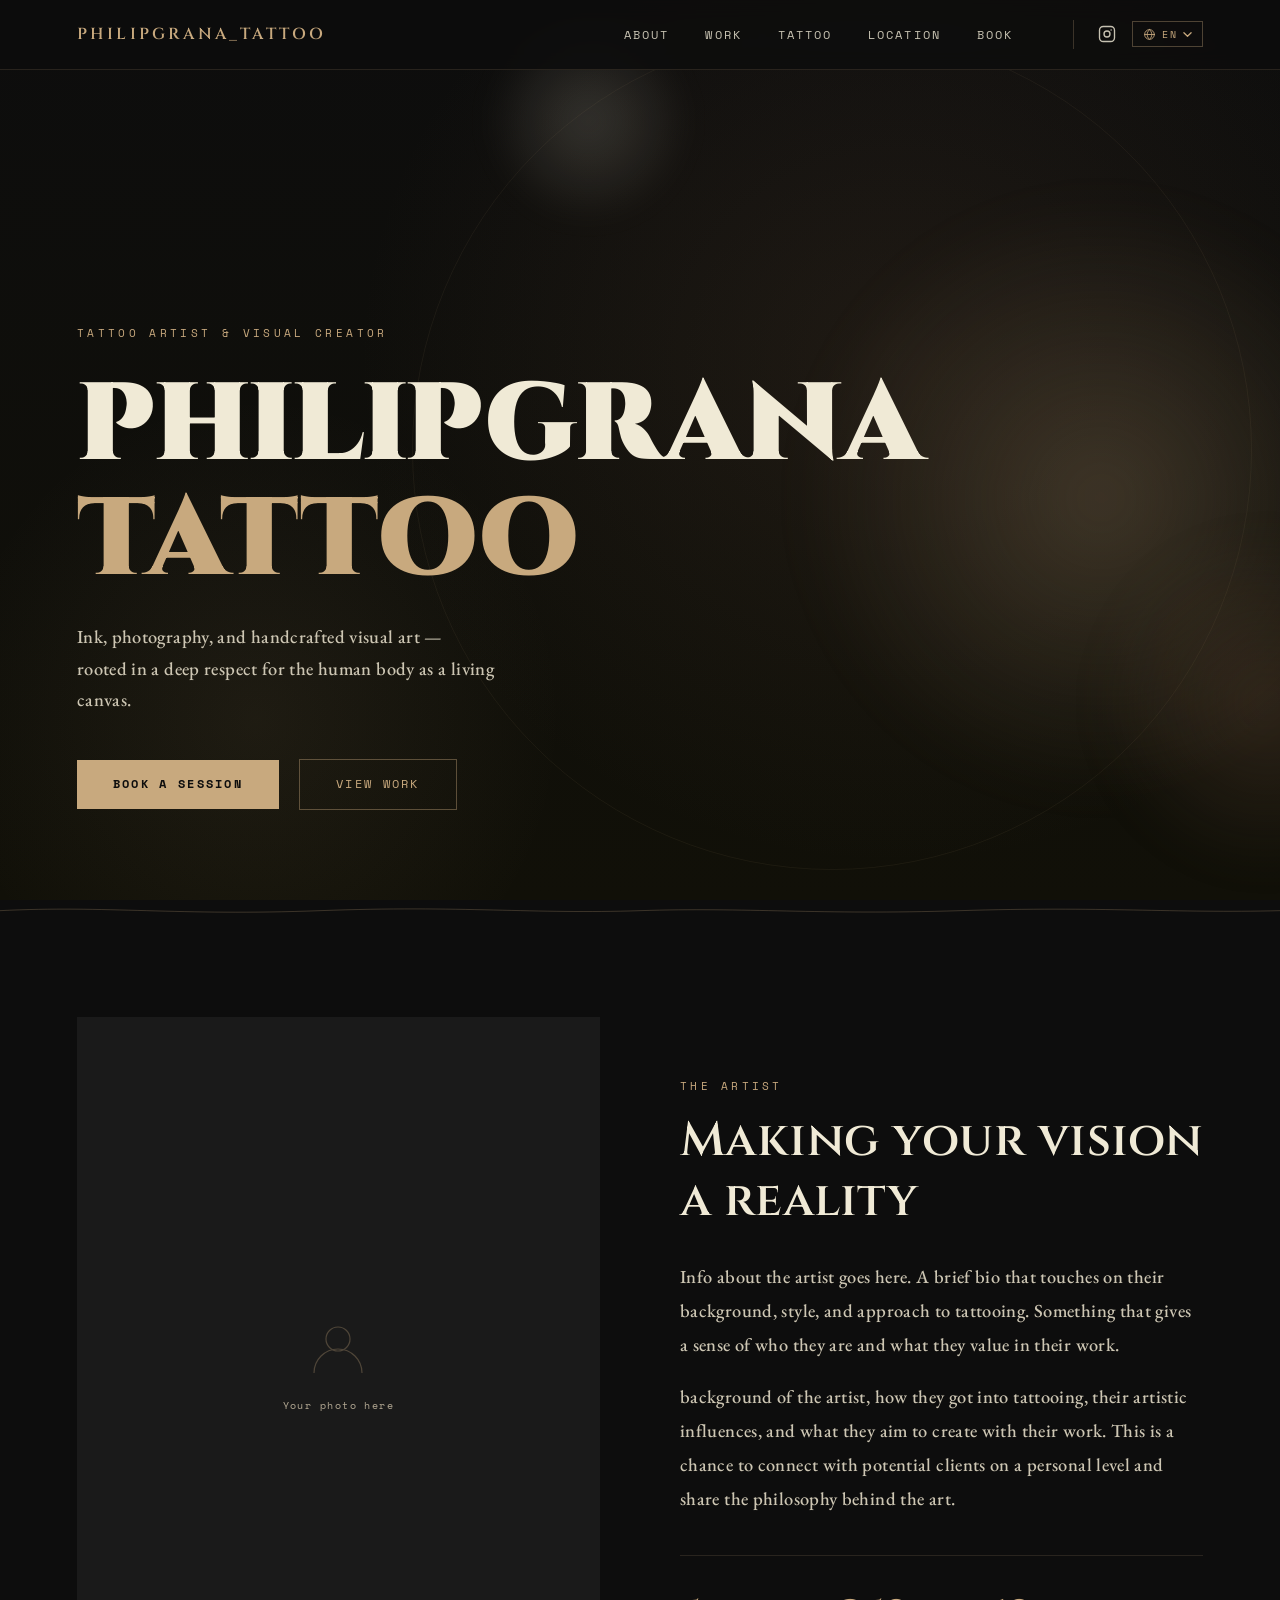
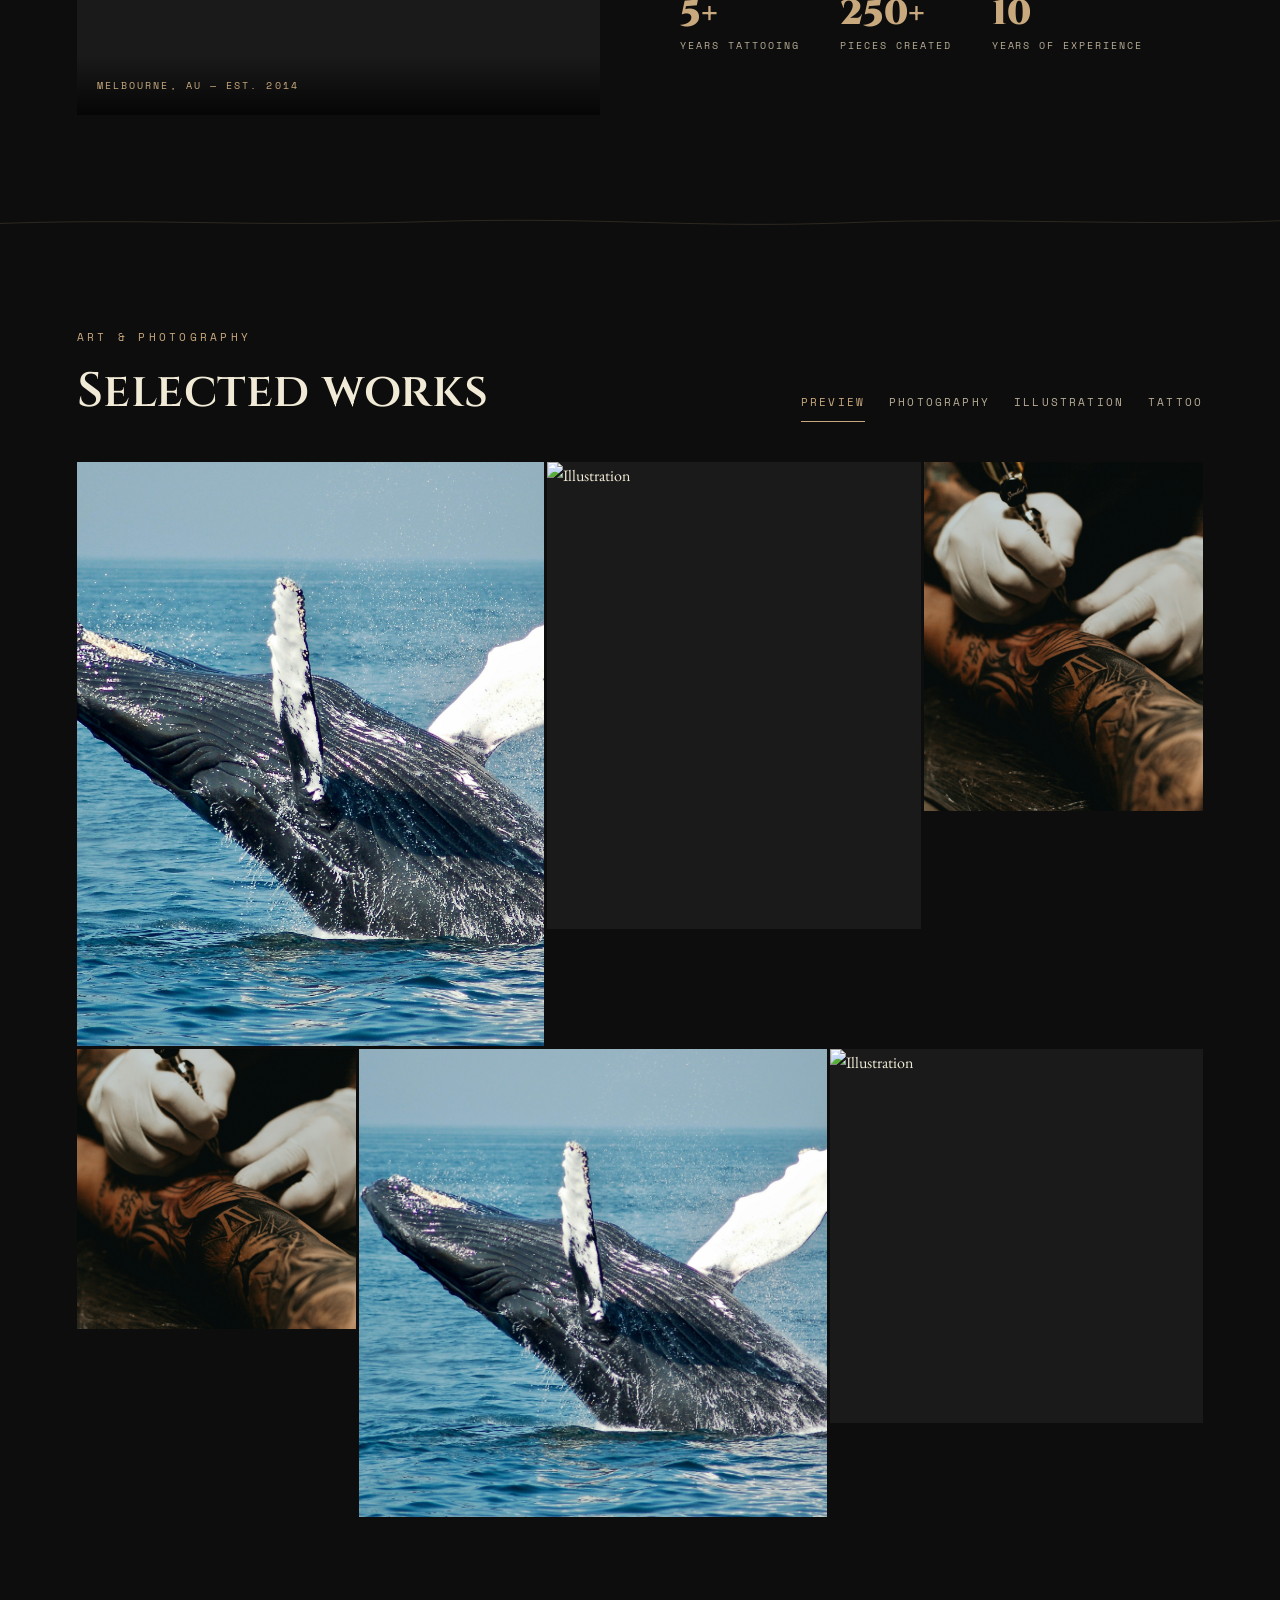
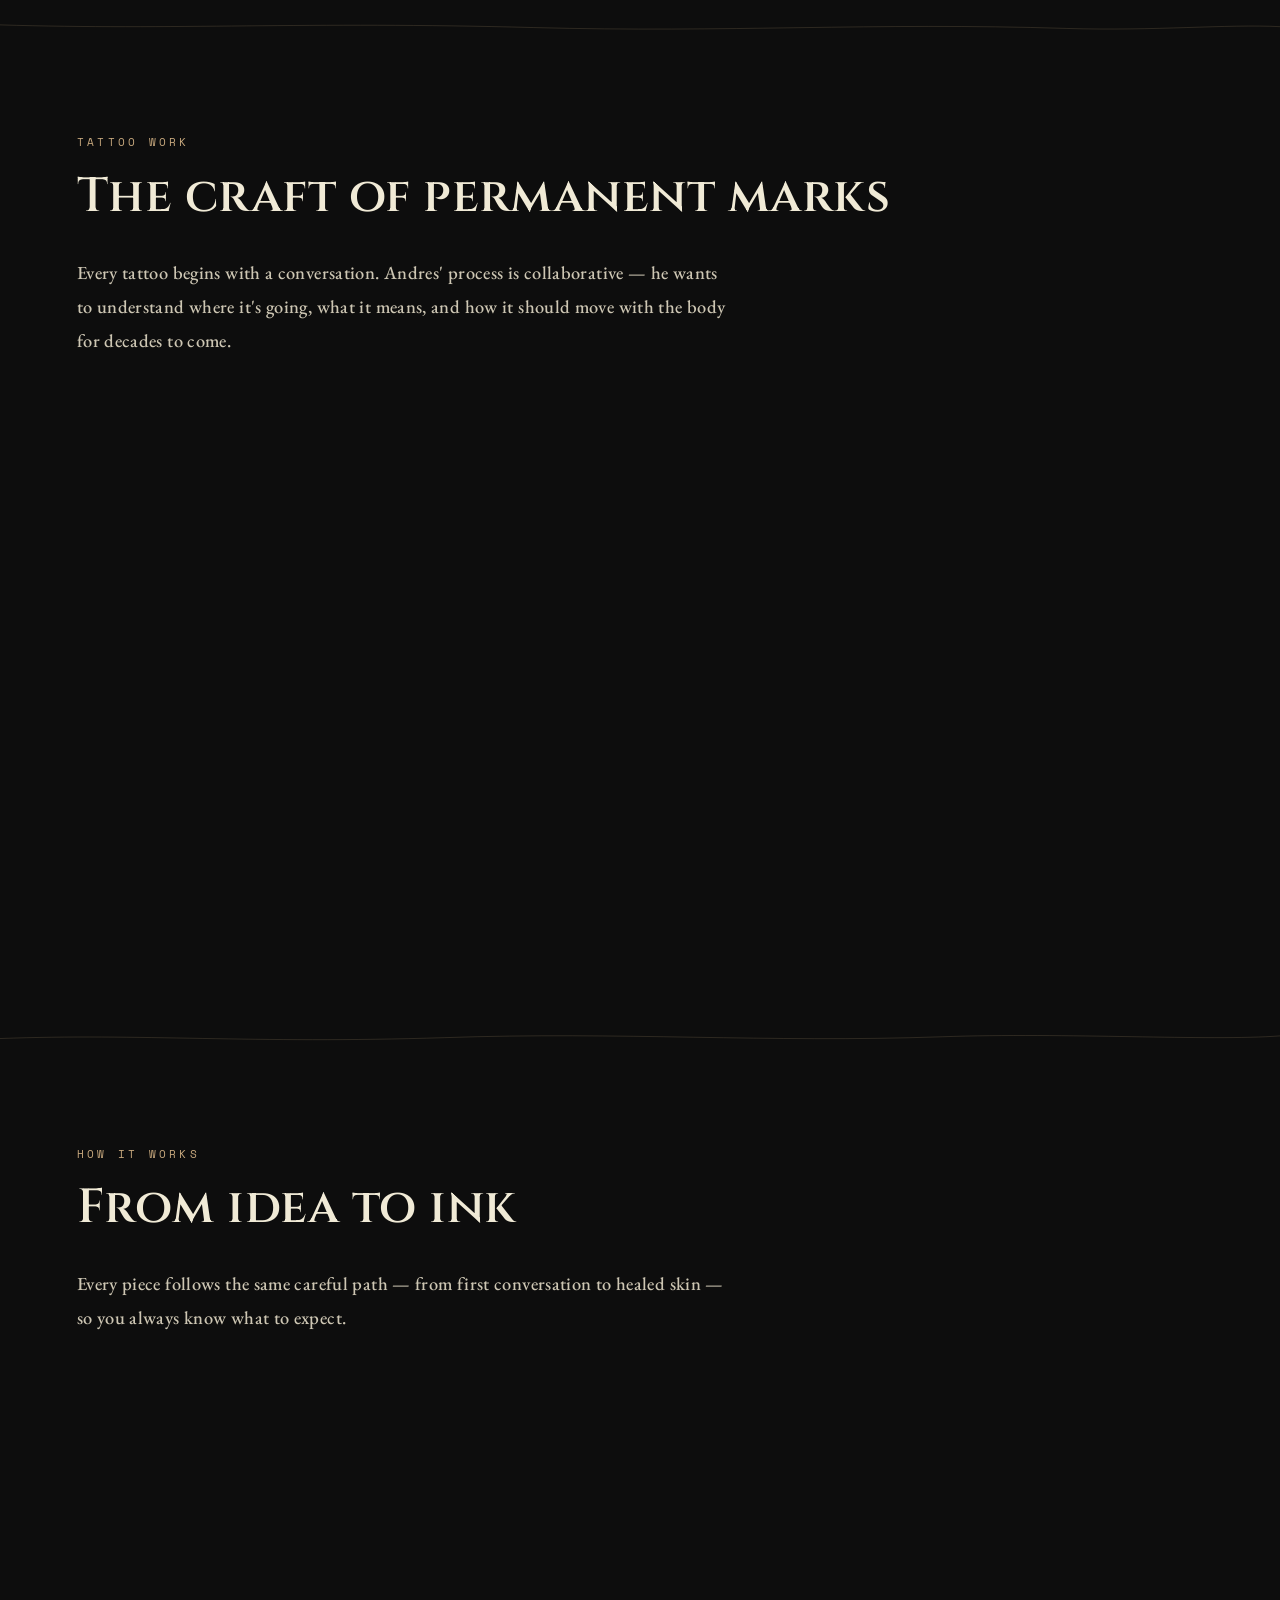
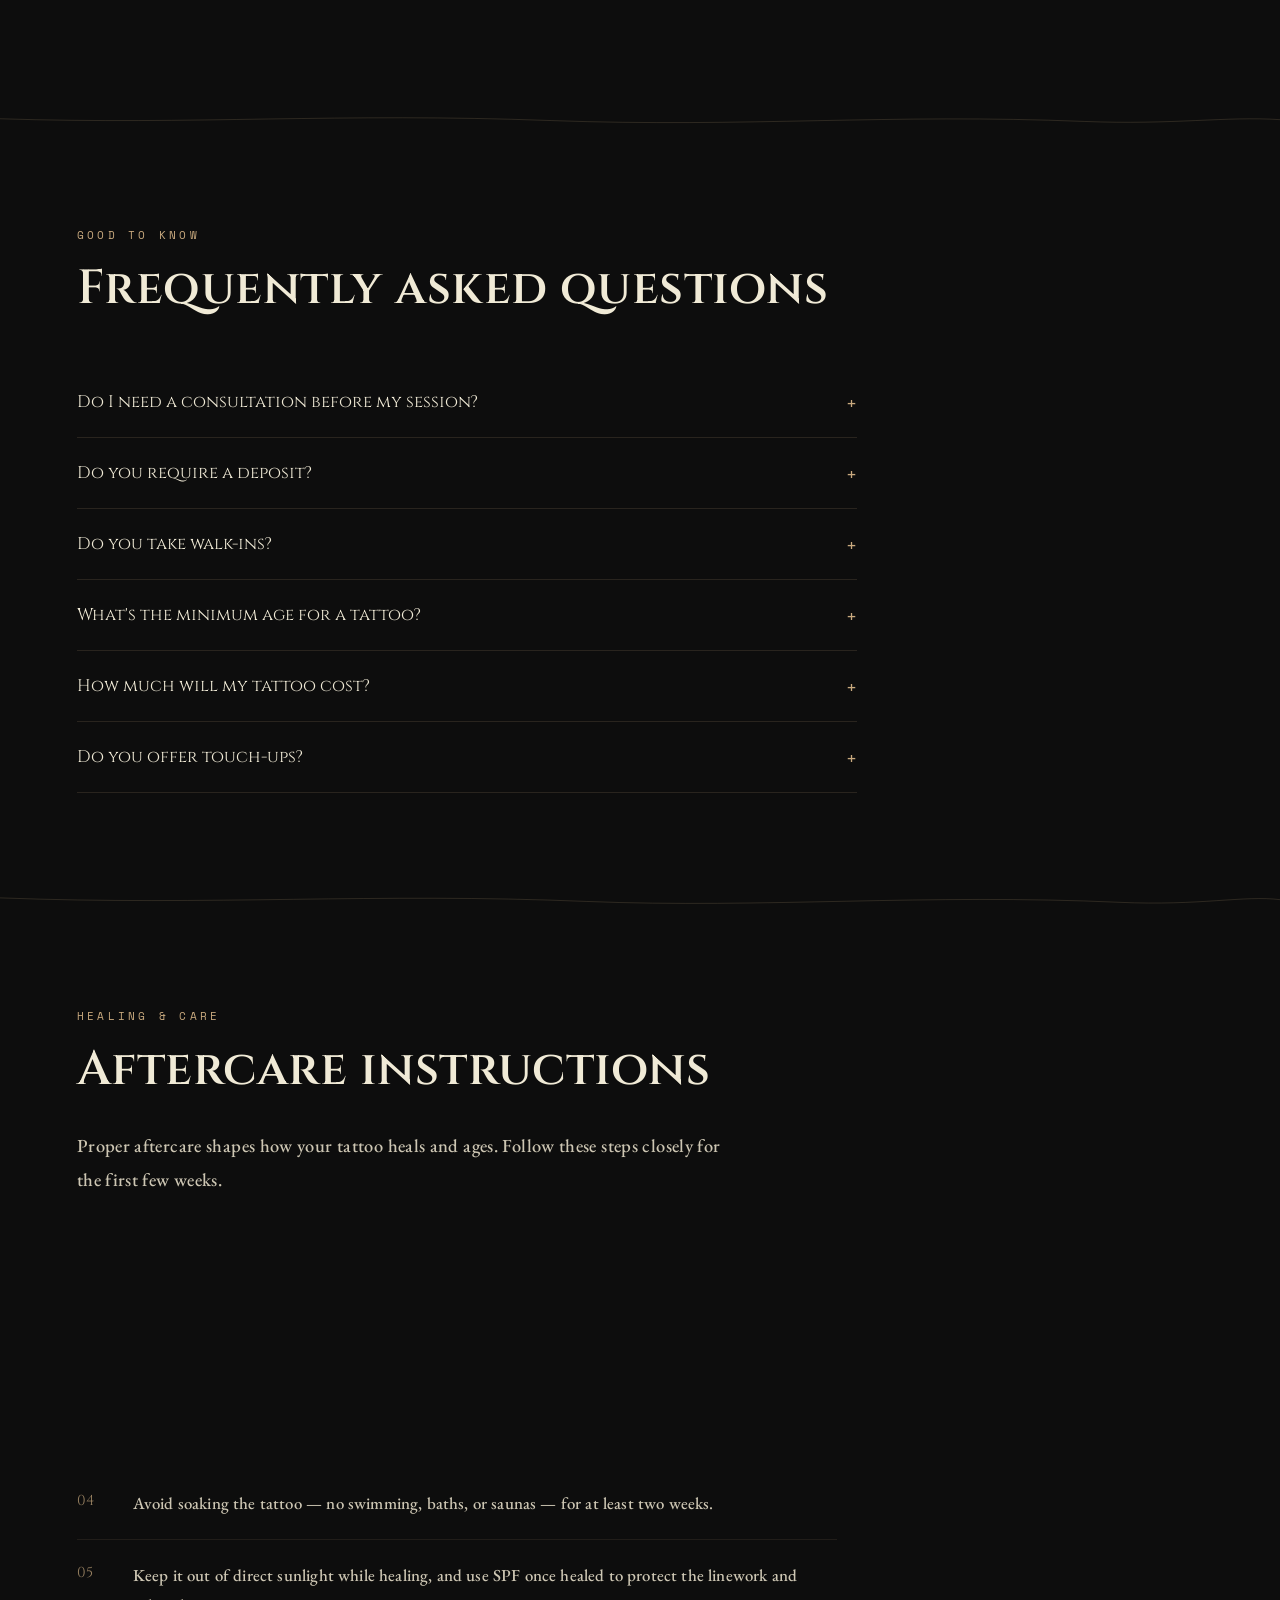
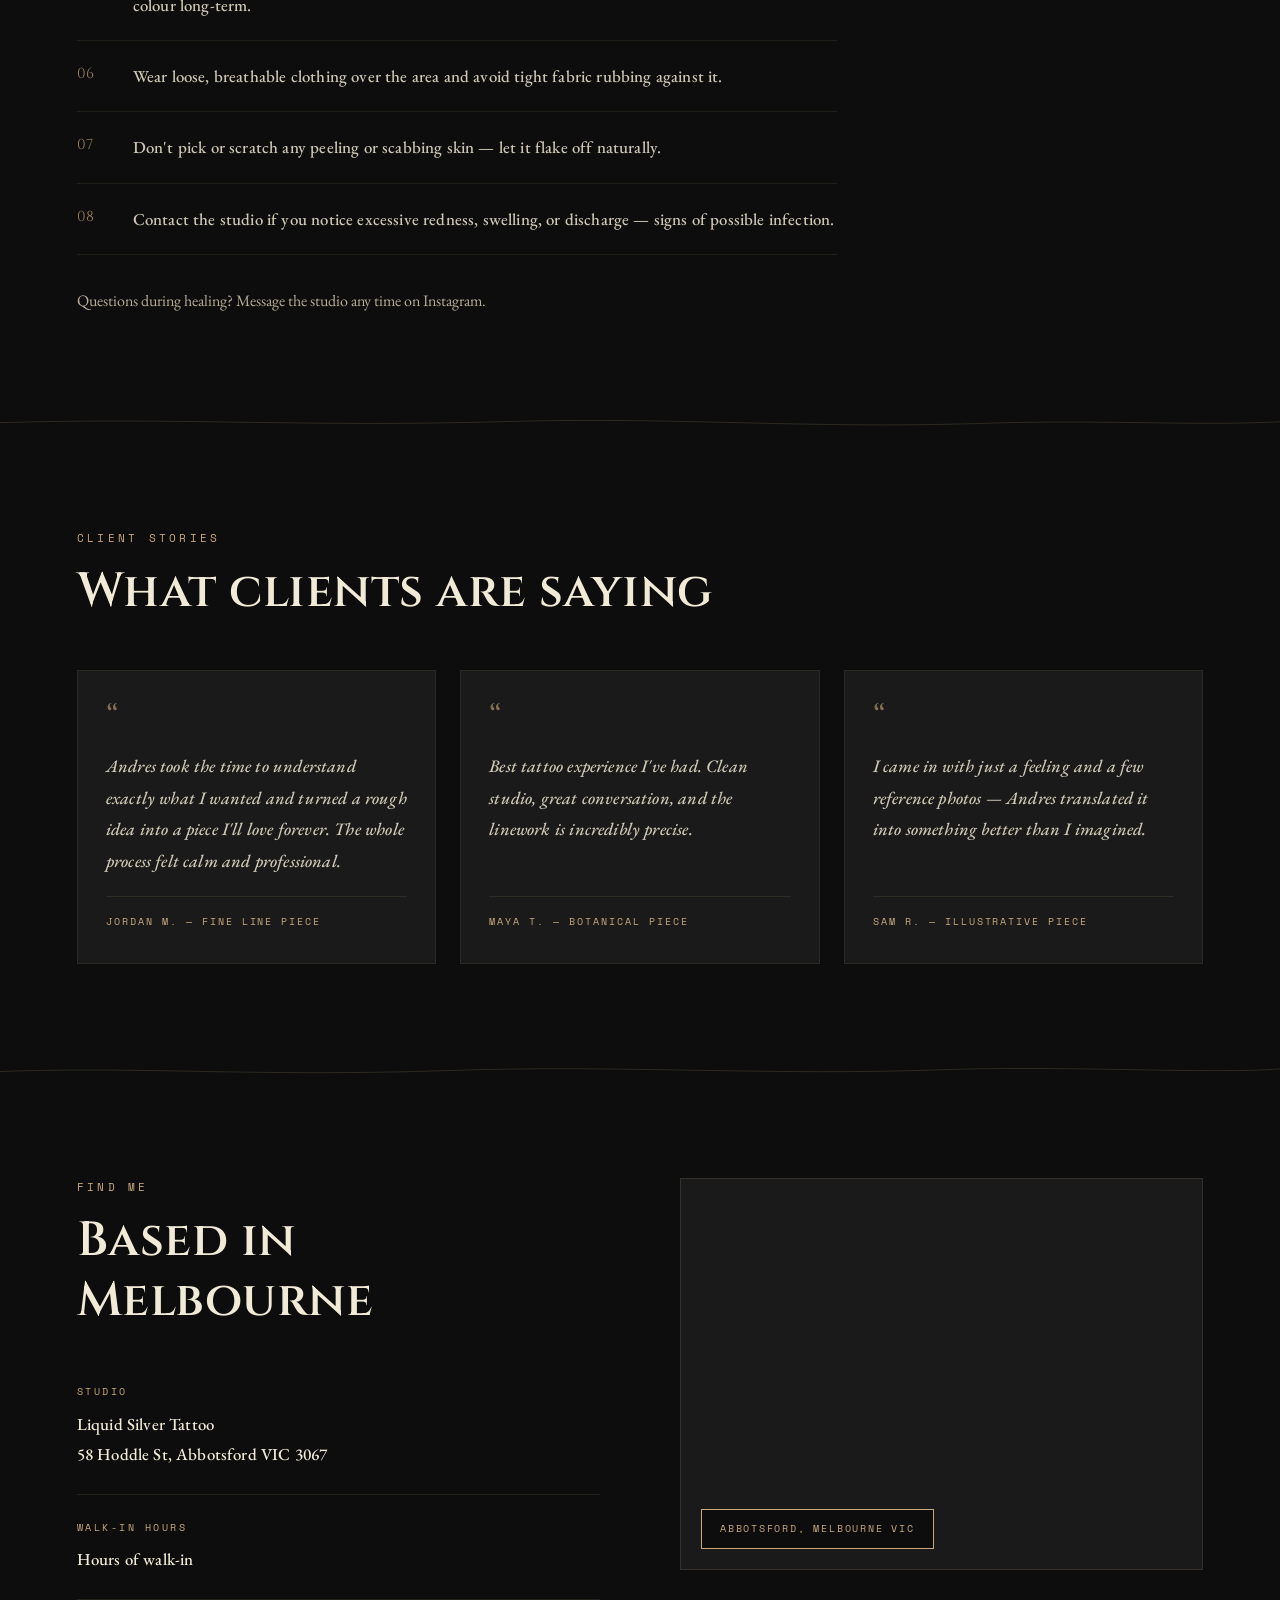
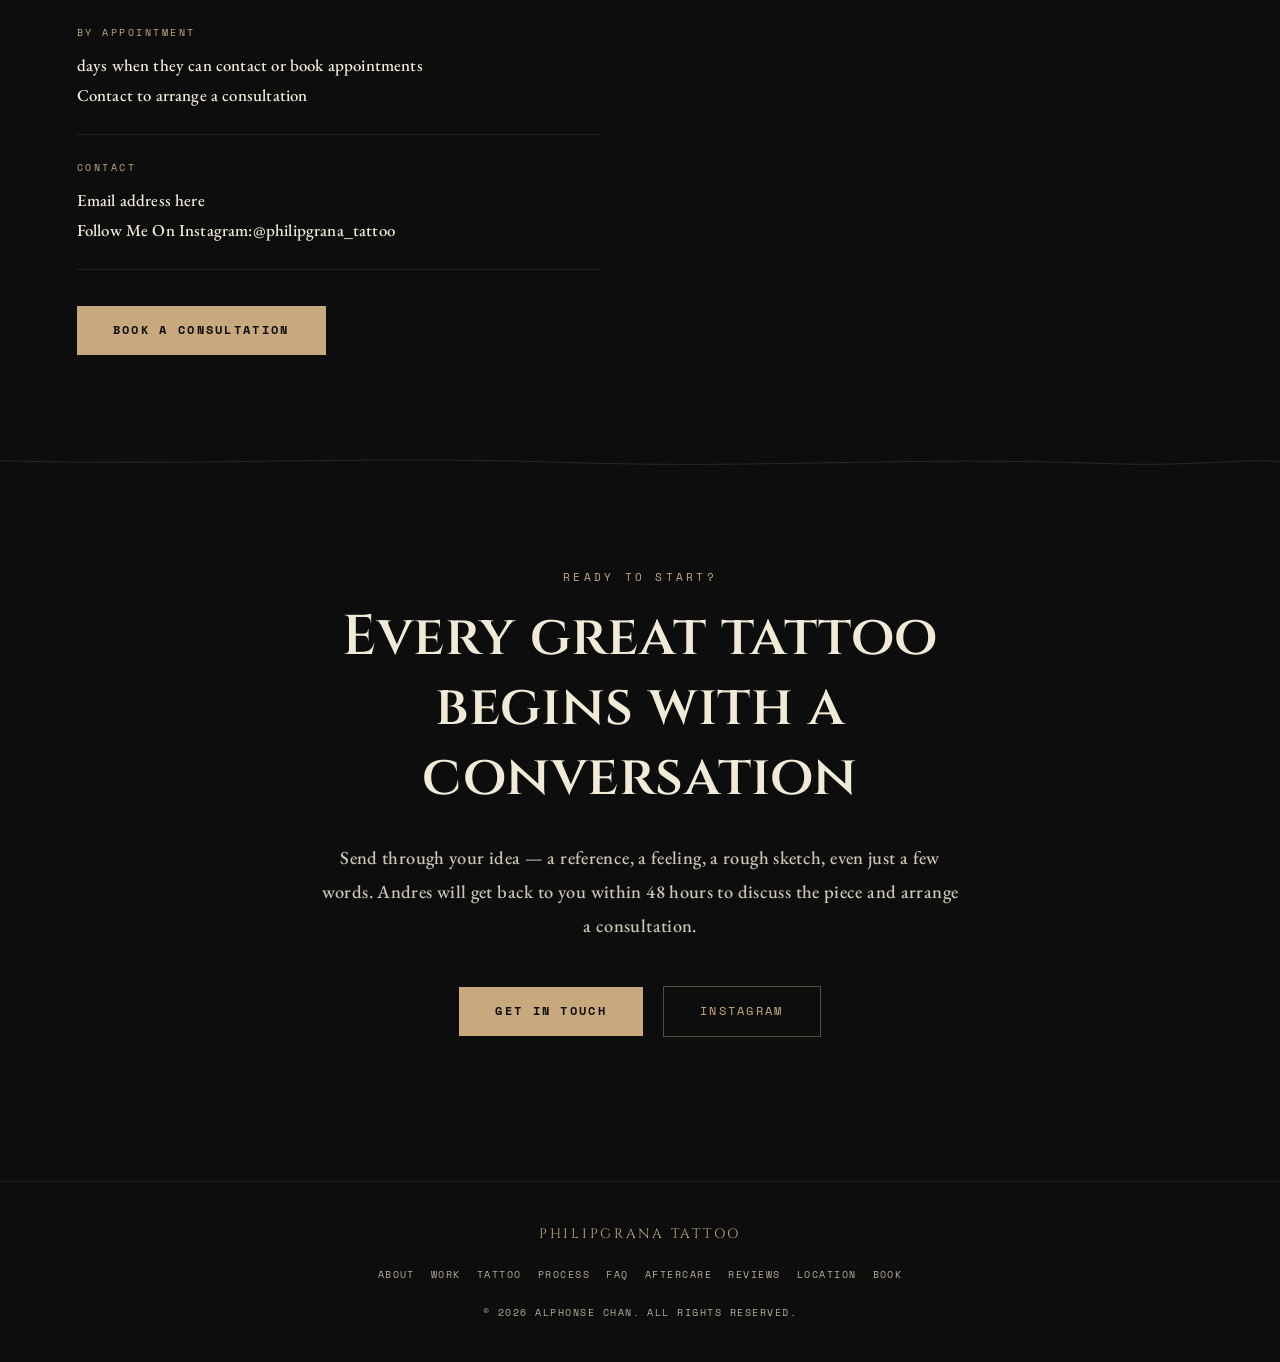
==== commit c2ff1cb7: "Add interactive hero glow, language dropdown, and nav/readability polish Replace the static hero glo" ====
--- a/index.html
+++ b/index.html
@@ -67,7 +67,7 @@
     <li><a href="#location" data-i18n="nav-location">Location</a></li>
     <li><a href="#booking" data-i18n="nav-book">Book</a></li>
     <li style="margin-left: 24px; padding-left: 24px; border-left: 1px solid rgba(200,169,126,0.25); display: flex; align-items: center; gap: 10px;">
-     <span data-i18n="nav-follow" style="font-family:'Courier New',monospace; font-size:0.72rem; letter-spacing:0.18em; text-transform:uppercase; color:var(--paper); opacity:0.7;">Follow me on:</span>
+     <span data-i18n="nav-follow" class="nav-label">Follow me on:</span>
      <a href="https://www.instagram.com/philipgrana_tattoo/" target="_blank" aria-label="Instagram" style="display:flex; align-items:center;">
       <svg xmlns="http://www.w3.org/2000/svg" width="18" height="18" viewBox="0 0 24 24" fill="none" stroke="currentColor" stroke-width="1.8" stroke-linecap="round" stroke-linejoin="round">
        <rect x="2" y="2" width="20" height="20" rx="5" ry="5"/>
@@ -75,7 +75,33 @@
        <circle cx="17.5" cy="6.5" r="1" fill="currentColor" stroke="none"/>
       </svg>
      </a>
-     <button id="lang-toggle" class="lang-toggle">ES</button>
+     <div class="lang-select-group">
+      <span data-i18n="nav-lang-label" class="nav-label">Language Selector:</span>
+      <div class="lang-select">
+       <button
+        id="lang-toggle"
+        class="lang-toggle"
+        aria-haspopup="listbox"
+        aria-expanded="false"
+        aria-controls="lang-menu"
+        aria-label="Translate — EN"
+        title="Translate"
+       >
+        <svg class="lang-globe" width="13" height="13" viewBox="0 0 24 24" fill="none" stroke="currentColor" stroke-width="1.6" stroke-linecap="round" stroke-linejoin="round" aria-hidden="true">
+         <circle cx="12" cy="12" r="9" />
+         <path d="M3 12h18M12 3c2.8 2.6 4.2 5.7 4.2 9s-1.4 6.4-4.2 9c-2.8-2.6-4.2-5.7-4.2-9s1.4-6.4 4.2-9Z" />
+        </svg>
+        <span class="lang-current">EN</span>
+        <svg class="lang-caret" width="9" height="9" viewBox="0 0 10 10" fill="none" xmlns="http://www.w3.org/2000/svg" aria-hidden="true">
+         <path d="M1 3l4 4 4-4" stroke="currentColor" stroke-width="1.4" stroke-linecap="round" stroke-linejoin="round" />
+        </svg>
+       </button>
+       <ul id="lang-menu" class="lang-menu" role="listbox" aria-label="Select language">
+        <li role="option" data-lang="en" aria-selected="true" tabindex="0">English</li>
+        <li role="option" data-lang="es" aria-selected="false" tabindex="0">Español</li>
+       </ul>
+      </div>
+     </div>
     </li>
    </ul>
    <button class="nav-hamburger" id="nav-hamburger" aria-label="Open menu">
--- a/ink.css
+++ b/ink.css
@@ -60,7 +60,14 @@
 nav ul {
  list-style: none;
  display: flex;
+ flex-wrap: wrap;
+ row-gap: 8px;
  gap: 36px;
+}
+
+nav ul li:last-child {
+ flex-wrap: wrap;
+ row-gap: 8px;
 }
 
 nav ul a {
@@ -81,7 +88,30 @@
  color: var(--gold);
 }
 
+.nav-label {
+ font-family: "Courier New", monospace;
+ font-size: 0.72rem;
+ letter-spacing: 0.18em;
+ text-transform: uppercase;
+ color: var(--paper);
+ opacity: 0.7;
+}
+
+.lang-select-group {
+ display: flex;
+ align-items: center;
+ gap: 10px;
+}
+
+.lang-select {
+ position: relative;
+ margin-left: 6px;
+}
+
 .lang-toggle {
+ display: flex;
+ align-items: center;
+ gap: 6px;
  font-family: "Space Mono", monospace;
  font-size: 0.65rem;
  letter-spacing: 0.15em;
@@ -92,12 +122,72 @@
  padding: 4px 10px;
  cursor: pointer;
  transition: background 0.2s, border-color 0.2s;
- margin-left: 6px;
 }
 
 .lang-toggle:hover {
  background: rgba(200, 169, 126, 0.1);
  border-color: var(--gold);
+}
+
+.lang-caret {
+ transition: transform 0.2s;
+}
+
+.lang-select.open .lang-caret {
+ transform: rotate(180deg);
+}
+
+.lang-menu {
+ position: absolute;
+ top: calc(100% + 8px);
+ right: 0;
+ min-width: 130px;
+ margin: 0;
+ padding: 6px;
+ list-style: none;
+ background: var(--card);
+ border: 1px solid rgba(200, 169, 126, 0.25);
+ opacity: 0;
+ visibility: hidden;
+ transform: translateY(-6px);
+ transition:
+  opacity 0.2s,
+  transform 0.2s,
+  visibility 0.2s;
+ z-index: 200;
+}
+
+.lang-select.open .lang-menu {
+ opacity: 1;
+ visibility: visible;
+ transform: translateY(0);
+}
+
+.lang-menu li {
+ font-family: "Space Mono", monospace;
+ font-size: 0.68rem;
+ letter-spacing: 0.1em;
+ text-transform: uppercase;
+ color: var(--paper);
+ opacity: 0.75;
+ padding: 8px 12px;
+ cursor: pointer;
+ transition:
+  background 0.15s,
+  color 0.15s,
+  opacity 0.15s;
+}
+
+.lang-menu li:hover,
+.lang-menu li:focus-visible {
+ background: rgba(200, 169, 126, 0.1);
+ color: var(--gold);
+ opacity: 1;
+}
+
+.lang-menu li[aria-selected="true"] {
+ color: var(--gold);
+ opacity: 1;
 }
 
 /* ── HERO ── */
@@ -1067,9 +1157,6 @@
  .gallery-item {
   grid-column: span 12 !important;
  }
- nav ul {
-  gap: 20px;
- }
 }
 
 /* Footer needs more room now that it lists every section — stack sooner than
@@ -1101,6 +1188,10 @@
   transition: none;
  }
  .hero-glow-wrap {
+  transition: none;
+ }
+ .lang-caret,
+ .lang-menu {
   transition: none;
  }
 }
@@ -1173,7 +1264,7 @@
  transform: translateY(-6px) rotate(-45deg);
 }
 
-@media (max-width: 600px) {
+@media (max-width: 1024px) {
  .nav-hamburger {
   display: flex;
  }
@@ -1210,6 +1301,15 @@
  }
 }
 
+/* Between the hamburger breakpoint and a spacious desktop width, the
+   horizontal nav has just enough room for links + icon + dropdown, but
+   not the verbose "Follow me on:" / "Language Selector:" labels. */
+@media (min-width: 1025px) and (max-width: 1300px) {
+ .nav-label {
+  display: none;
+ }
+}
+
 /* ── MOBILE CLEANUP ── */
 
 /* Tablet: 2-column gallery, cap portrait height, landscape tattoo images */
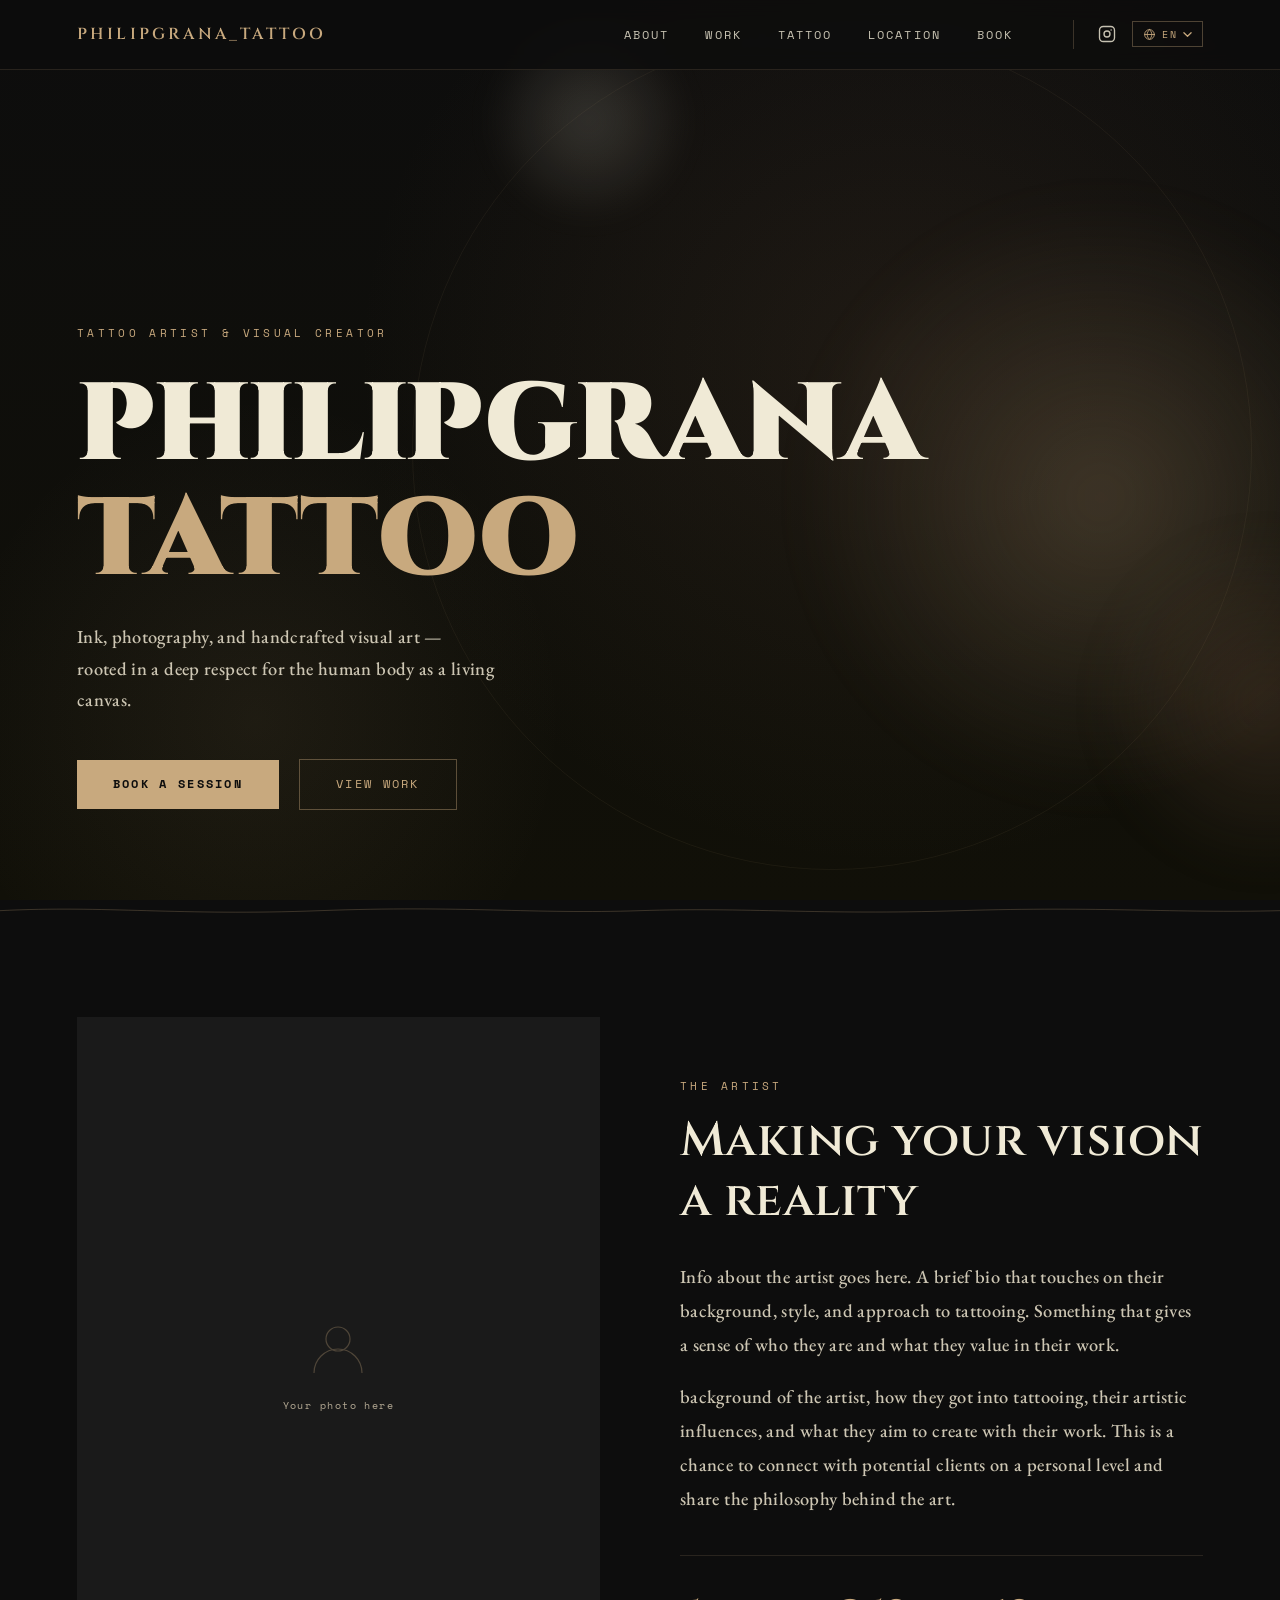
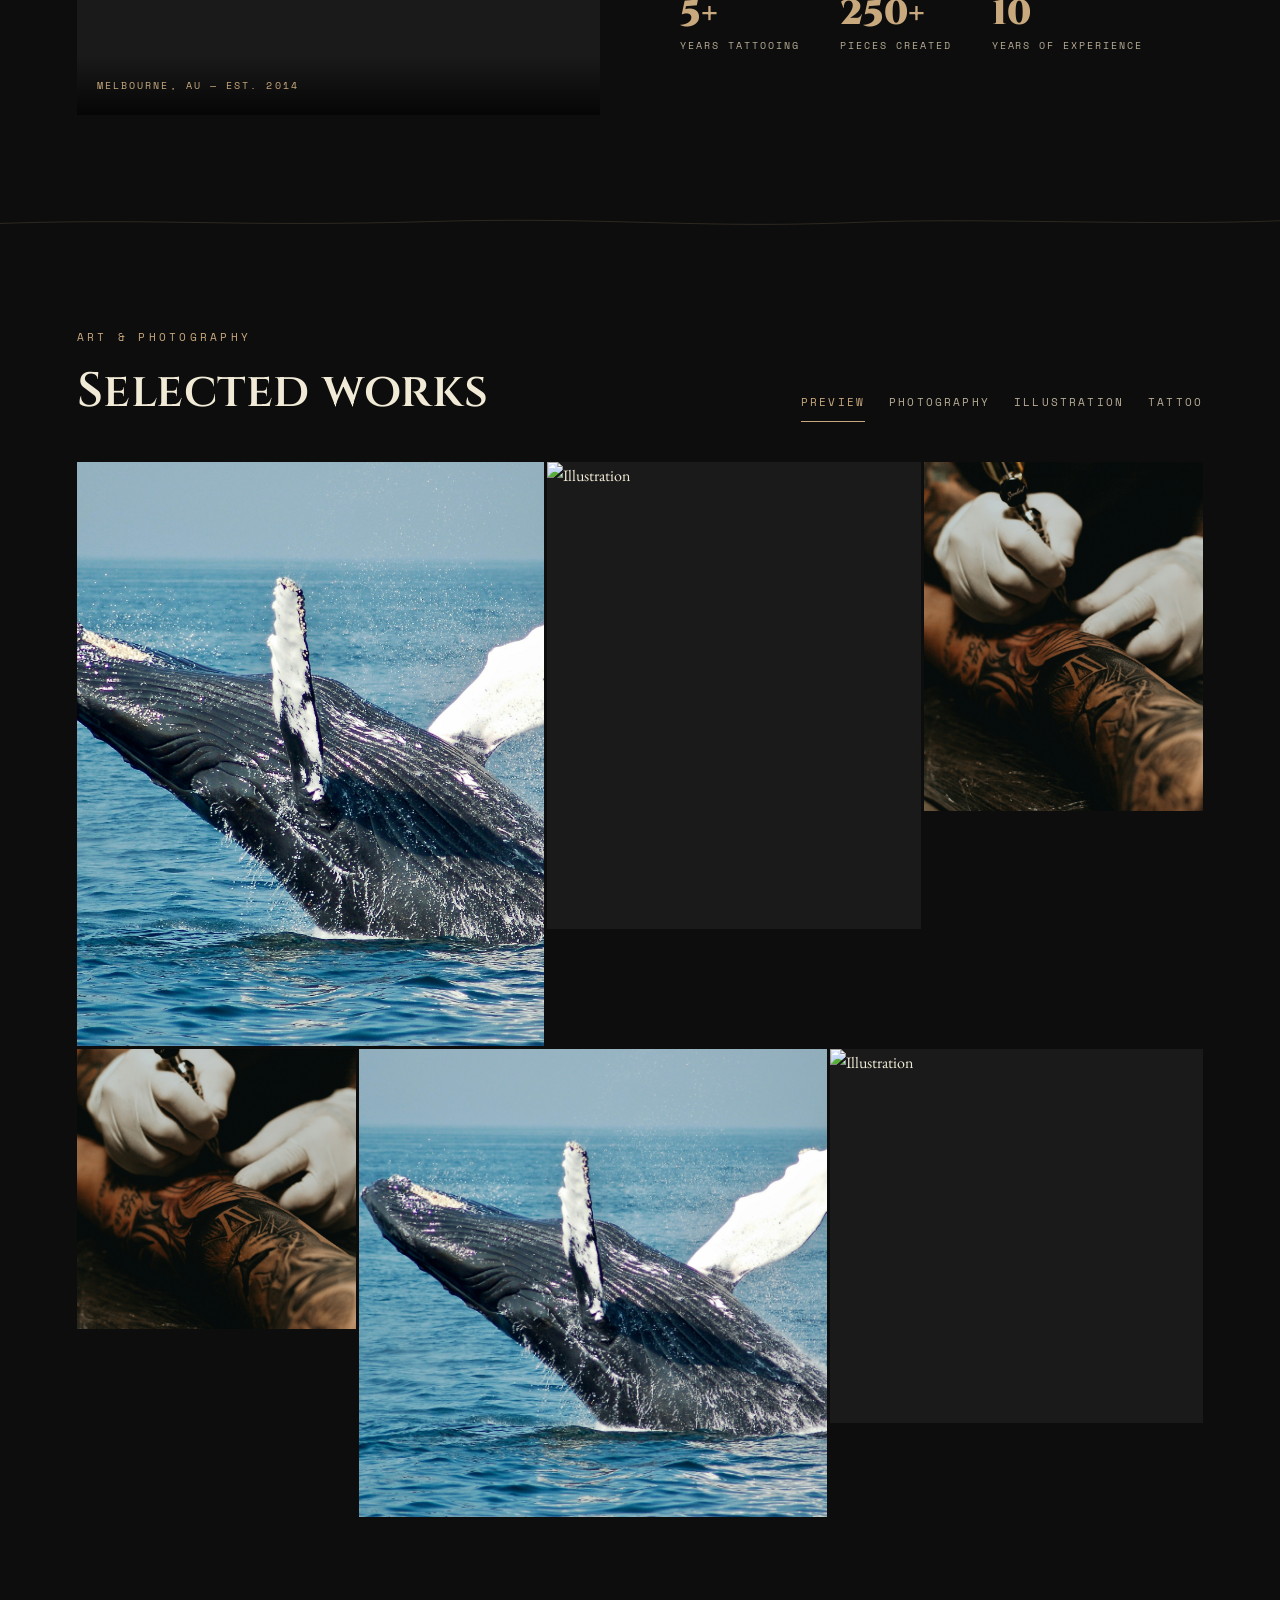
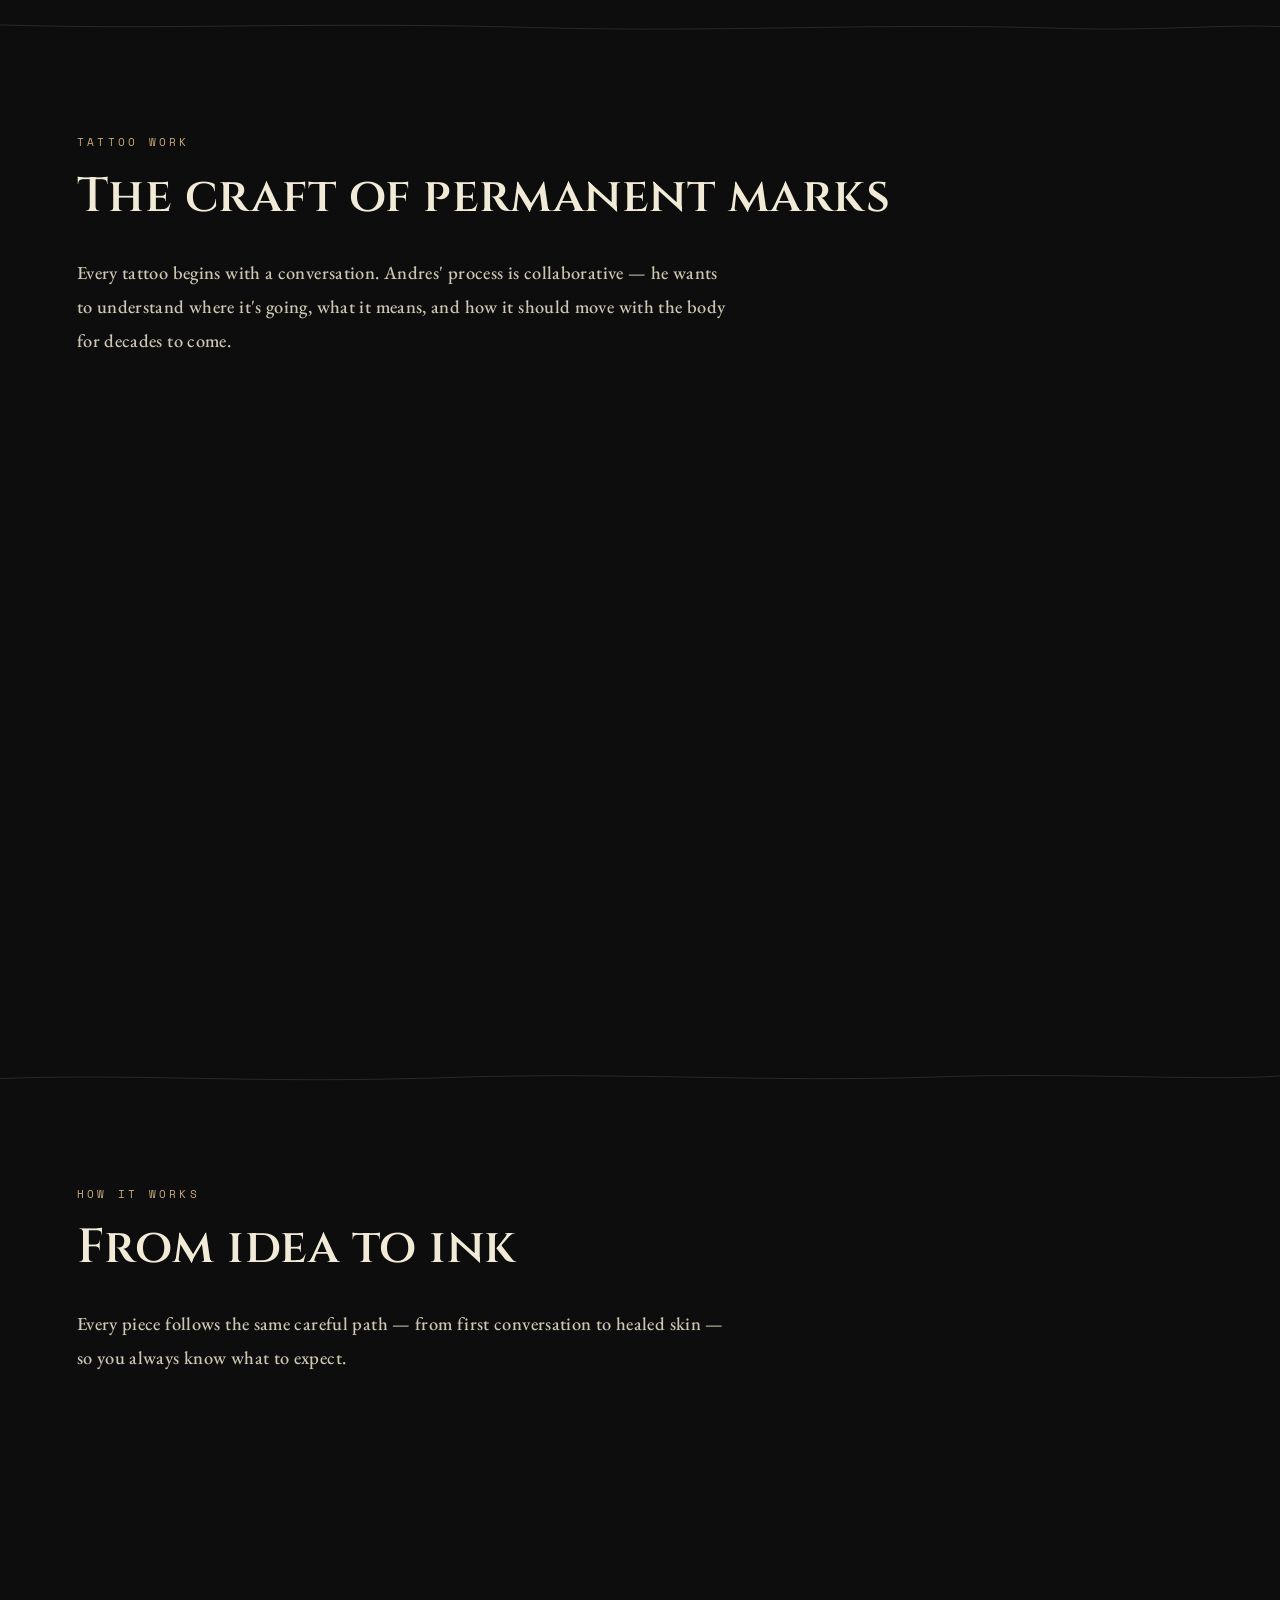
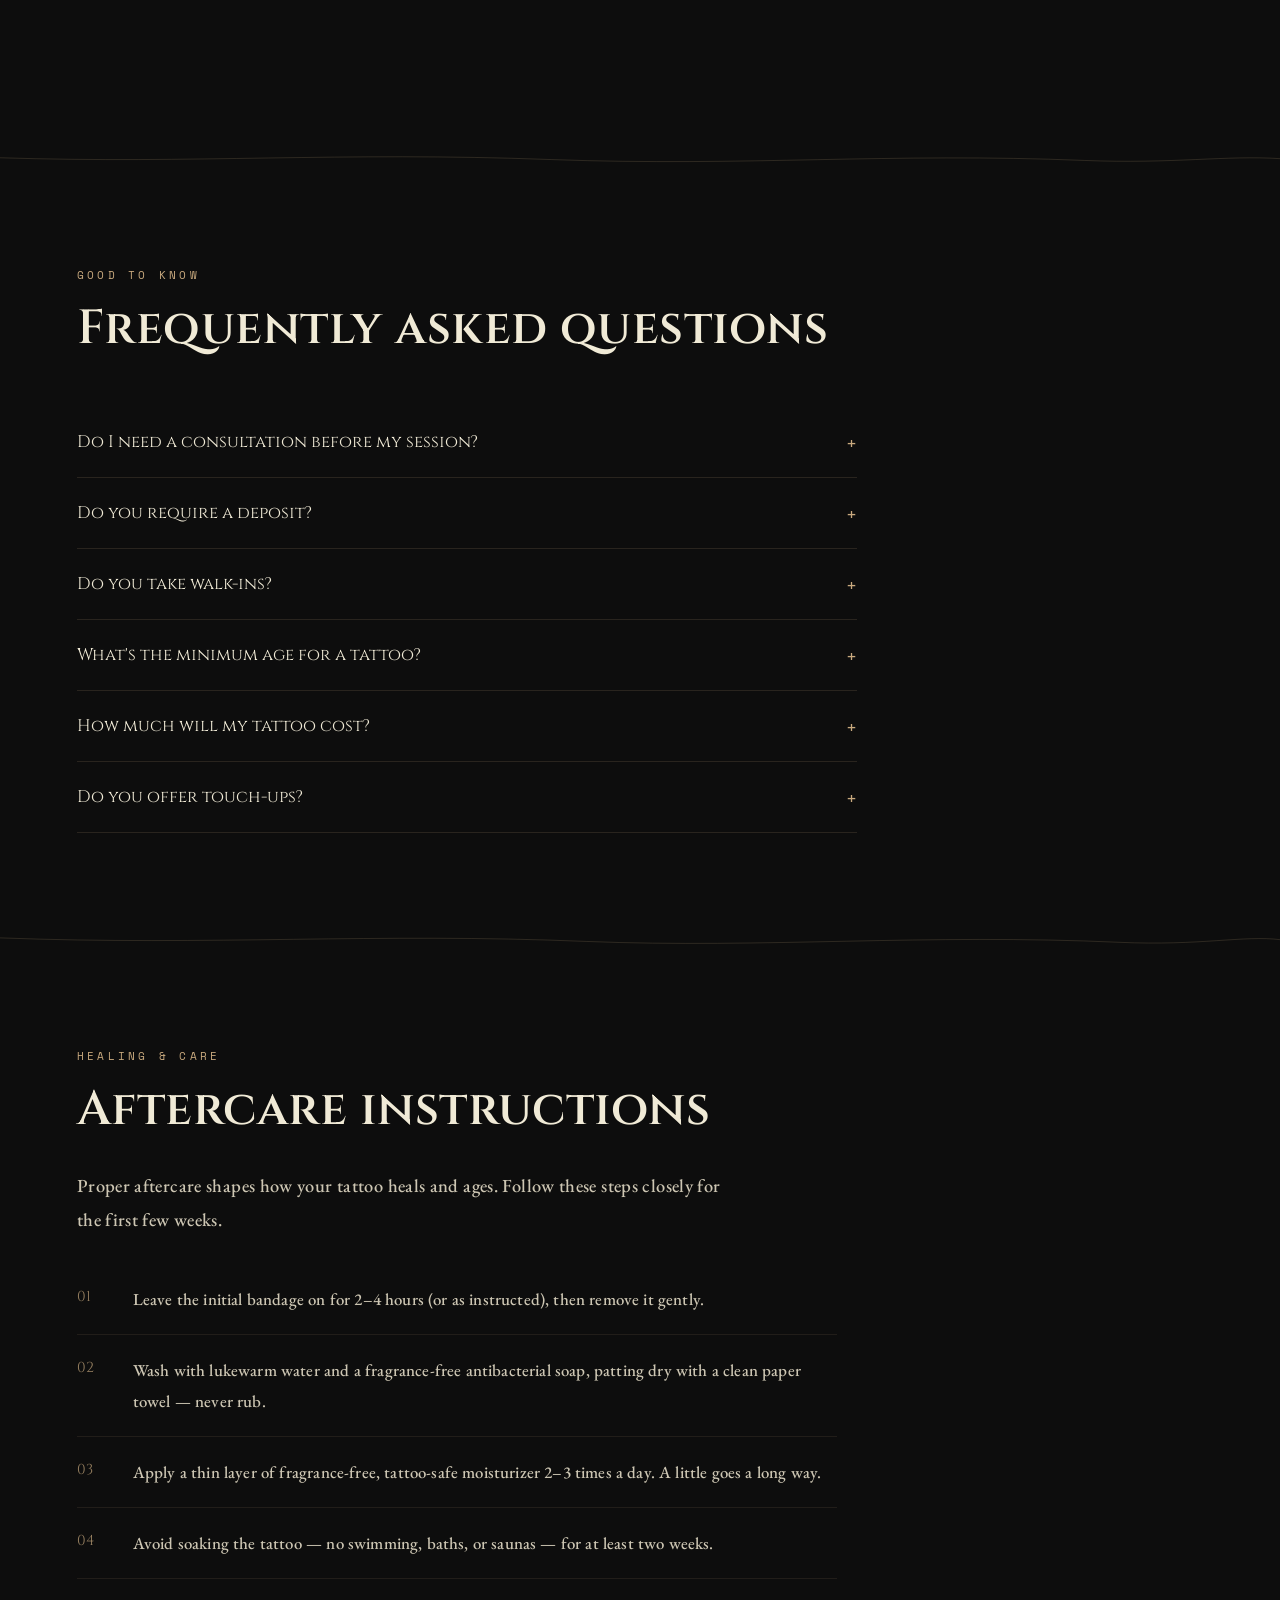
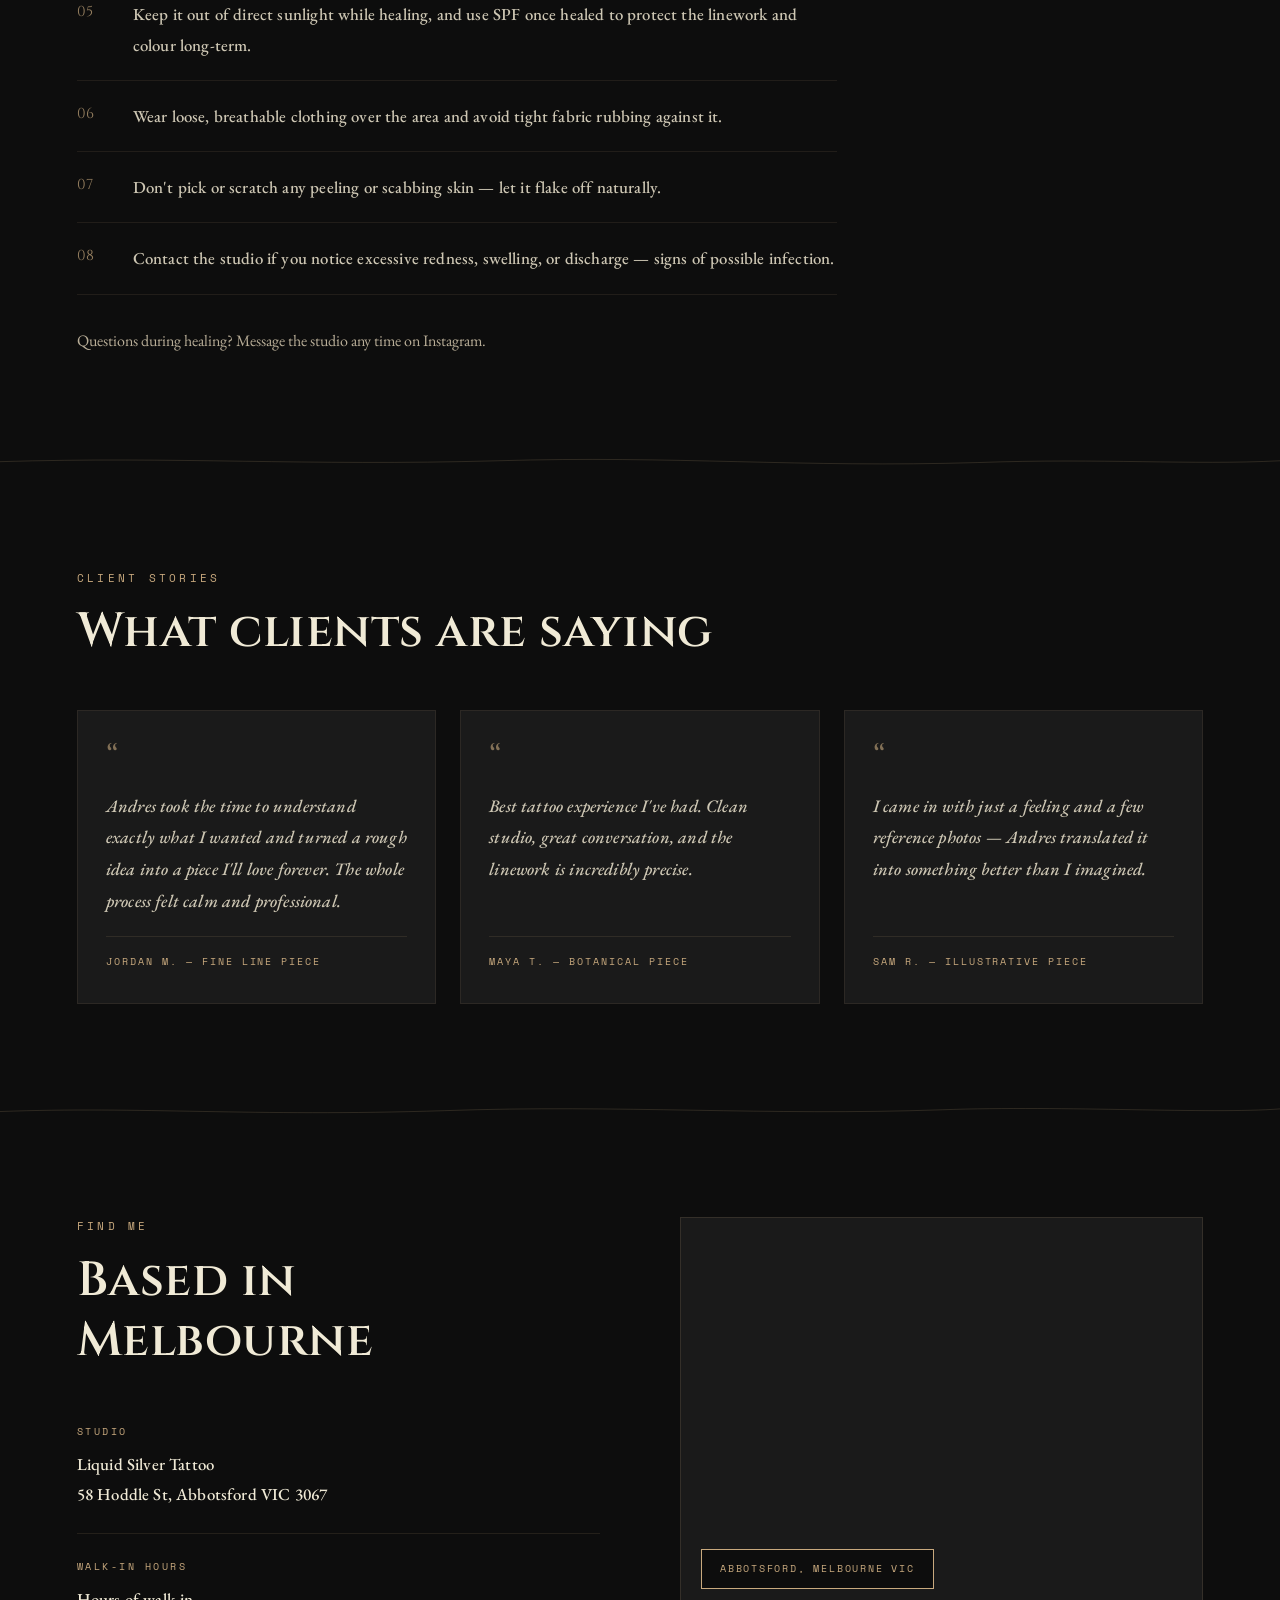
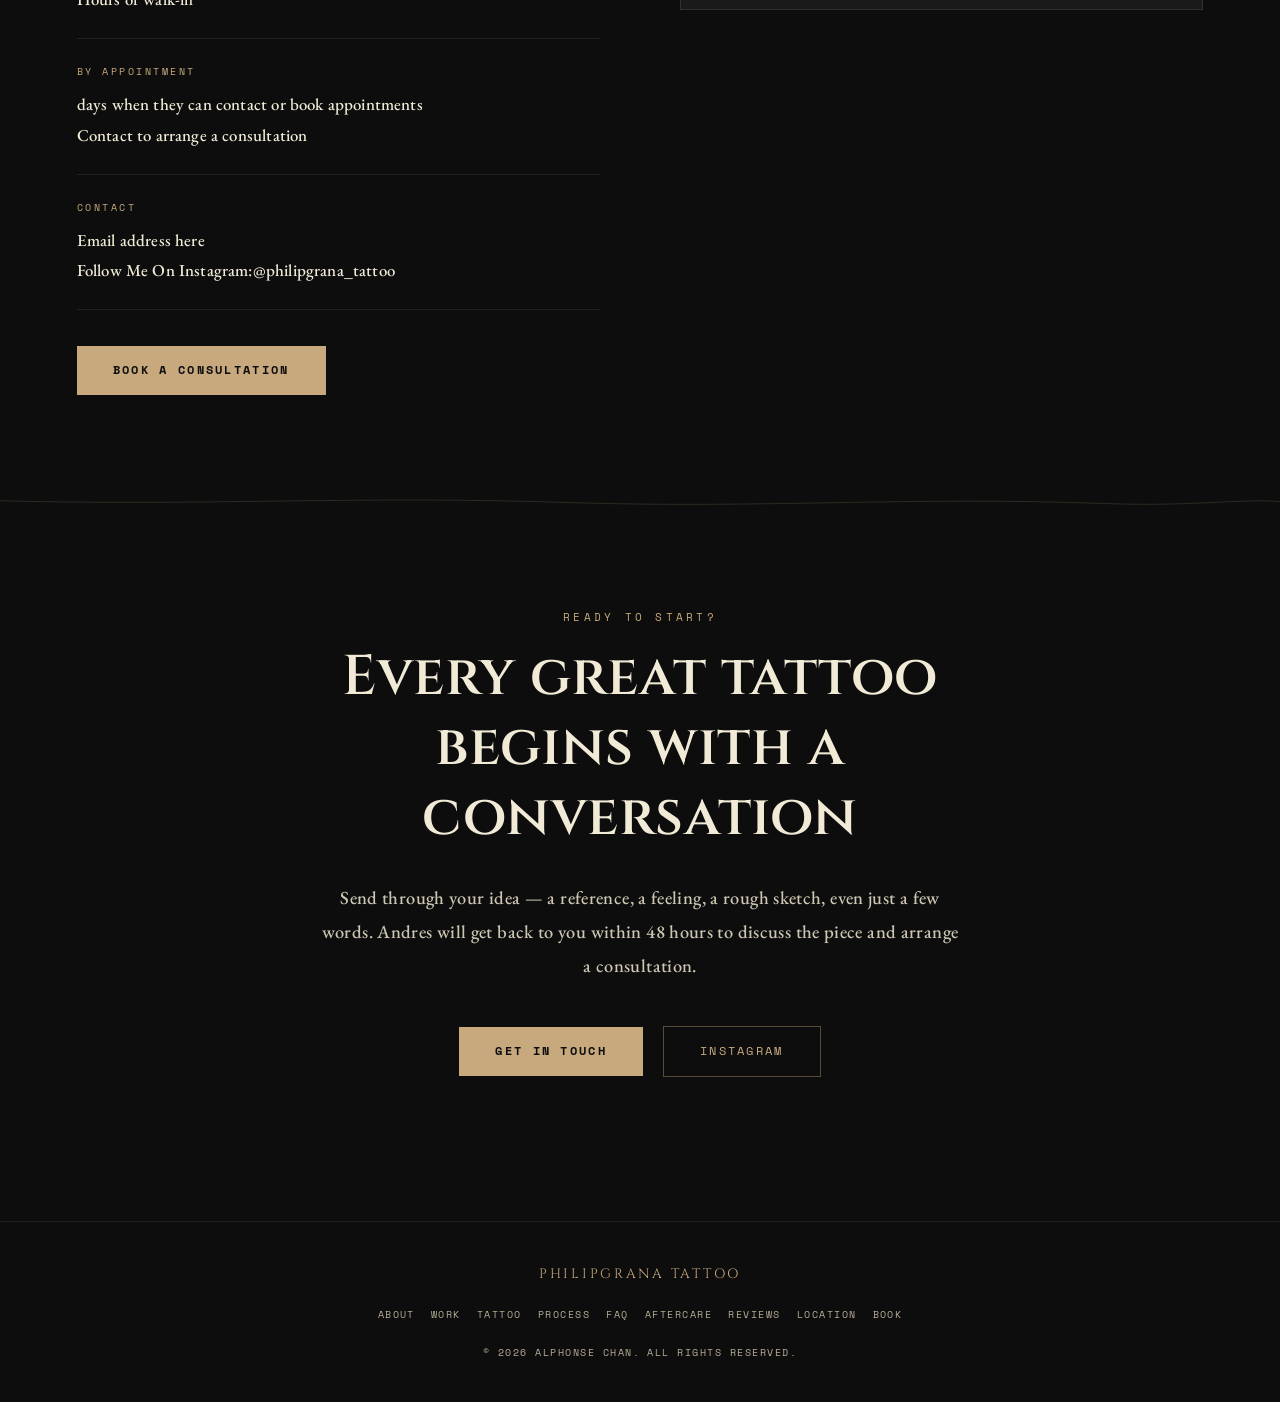
==== commit d7adbad1: "Add expandable tattoo style cards with sample-image modal Each tattoo style card now has a "click to" ====
--- a/index.html
+++ b/index.html
@@ -356,6 +356,7 @@
       Rendered with fine needle work and subtle gradient transitions that age
       beautifully over time.
      </p>
+     <button class="tattoo-more" data-i18n="tattoo-more-cta">Click to see more samples →</button>
     </div>
     <div class="tattoo-card reveal" data-delay="100">
      <div class="tattoo-img-placeholder">
@@ -374,6 +375,7 @@
       Delicate single-needle line work — clean, minimal, and precise.
       Botanicals, constellations, architectural forms.
      </p>
+     <button class="tattoo-more" data-i18n="tattoo-more-cta">Click to see more samples →</button>
     </div>
     <div class="tattoo-card reveal" data-delay="200">
      <div class="tattoo-img-placeholder">
@@ -393,6 +395,7 @@
       Where Andres' background in illustration crosses over into the tattoo —
       bold, original, narrative pieces.
      </p>
+     <button class="tattoo-more" data-i18n="tattoo-more-cta">Click to see more samples →</button>
     </div>
    </div>
   </section>
@@ -823,6 +826,15 @@
    <img src="" alt="" />
   </div>
 
+  <div class="style-modal" id="style-modal" role="dialog" aria-modal="true" aria-labelledby="style-modal-title">
+   <button class="lightbox-close" id="style-modal-close" data-i18n="lightbox-close">Close</button>
+   <div class="style-modal-inner">
+    <p class="style-modal-eyebrow" id="style-modal-eyebrow"></p>
+    <h3 class="style-modal-title" id="style-modal-title"></h3>
+    <div class="style-modal-grid" id="style-modal-grid"></div>
+   </div>
+  </div>
+
   <script src="ink.js"></script>
  </body>
 </html>
--- a/ink.css
+++ b/ink.css
@@ -718,6 +718,76 @@
  border-color: var(--gold);
 }
 
+/* ── TATTOO STYLE SAMPLES MODAL ── */
+.style-modal {
+ position: fixed;
+ inset: 0;
+ z-index: 220;
+ background: rgba(13, 13, 13, 0.94);
+ backdrop-filter: blur(12px);
+ display: flex;
+ align-items: center;
+ justify-content: center;
+ opacity: 0;
+ pointer-events: none;
+ overflow-y: auto;
+ padding: 90px 6vw 40px;
+ transition: opacity 0.3s;
+}
+
+.style-modal.active {
+ opacity: 1;
+ pointer-events: auto;
+}
+
+.style-modal-inner {
+ max-width: 900px;
+ width: 100%;
+ margin: auto;
+ transform: scale(0.96);
+ transition: transform 0.3s;
+}
+
+.style-modal.active .style-modal-inner {
+ transform: scale(1);
+}
+
+.style-modal-eyebrow {
+ font-family: "Space Mono", monospace;
+ font-size: 0.7rem;
+ letter-spacing: 0.3em;
+ text-transform: uppercase;
+ color: var(--gold);
+ margin-bottom: 10px;
+}
+
+.style-modal-title {
+ font-family: "Cinzel", serif;
+ font-size: clamp(1.6rem, 4vw, 2.4rem);
+ font-weight: 600;
+ color: var(--paper);
+ margin-bottom: 32px;
+}
+
+.style-modal-grid {
+ display: grid;
+ grid-template-columns: repeat(3, 1fr);
+ gap: 16px;
+}
+
+.style-modal-grid img {
+ width: 100%;
+ aspect-ratio: 1;
+ object-fit: cover;
+ border: 1px solid rgba(200, 169, 126, 0.15);
+}
+
+@media (max-width: 600px) {
+ .style-modal-grid {
+  grid-template-columns: repeat(2, 1fr);
+ }
+}
+
 .gallery-tag {
  font-family: "Space Mono", monospace;
  font-size: 0.65rem;
@@ -768,11 +838,38 @@
  background: var(--card);
  border: 1px solid rgba(200, 169, 126, 0.1);
  padding: 28px;
+ cursor: pointer;
  transition: border-color 0.3s;
 }
 
 .tattoo-card:hover {
  border-color: rgba(200, 169, 126, 0.4);
+}
+
+.tattoo-more {
+ display: inline-flex;
+ align-items: center;
+ gap: 6px;
+ margin-top: 18px;
+ background: none;
+ border: none;
+ padding: 0;
+ font-family: "Space Mono", monospace;
+ font-size: 0.68rem;
+ letter-spacing: 0.12em;
+ text-transform: uppercase;
+ color: var(--gold);
+ opacity: 0.8;
+ cursor: pointer;
+ transition:
+  opacity 0.2s,
+  gap 0.2s;
+}
+
+.tattoo-more:hover,
+.tattoo-more:focus-visible {
+ opacity: 1;
+ gap: 10px;
 }
 
 .tattoo-img-placeholder {
@@ -1192,6 +1289,10 @@
  }
  .lang-caret,
  .lang-menu {
+  transition: none;
+ }
+ .style-modal,
+ .style-modal-inner {
   transition: none;
  }
 }
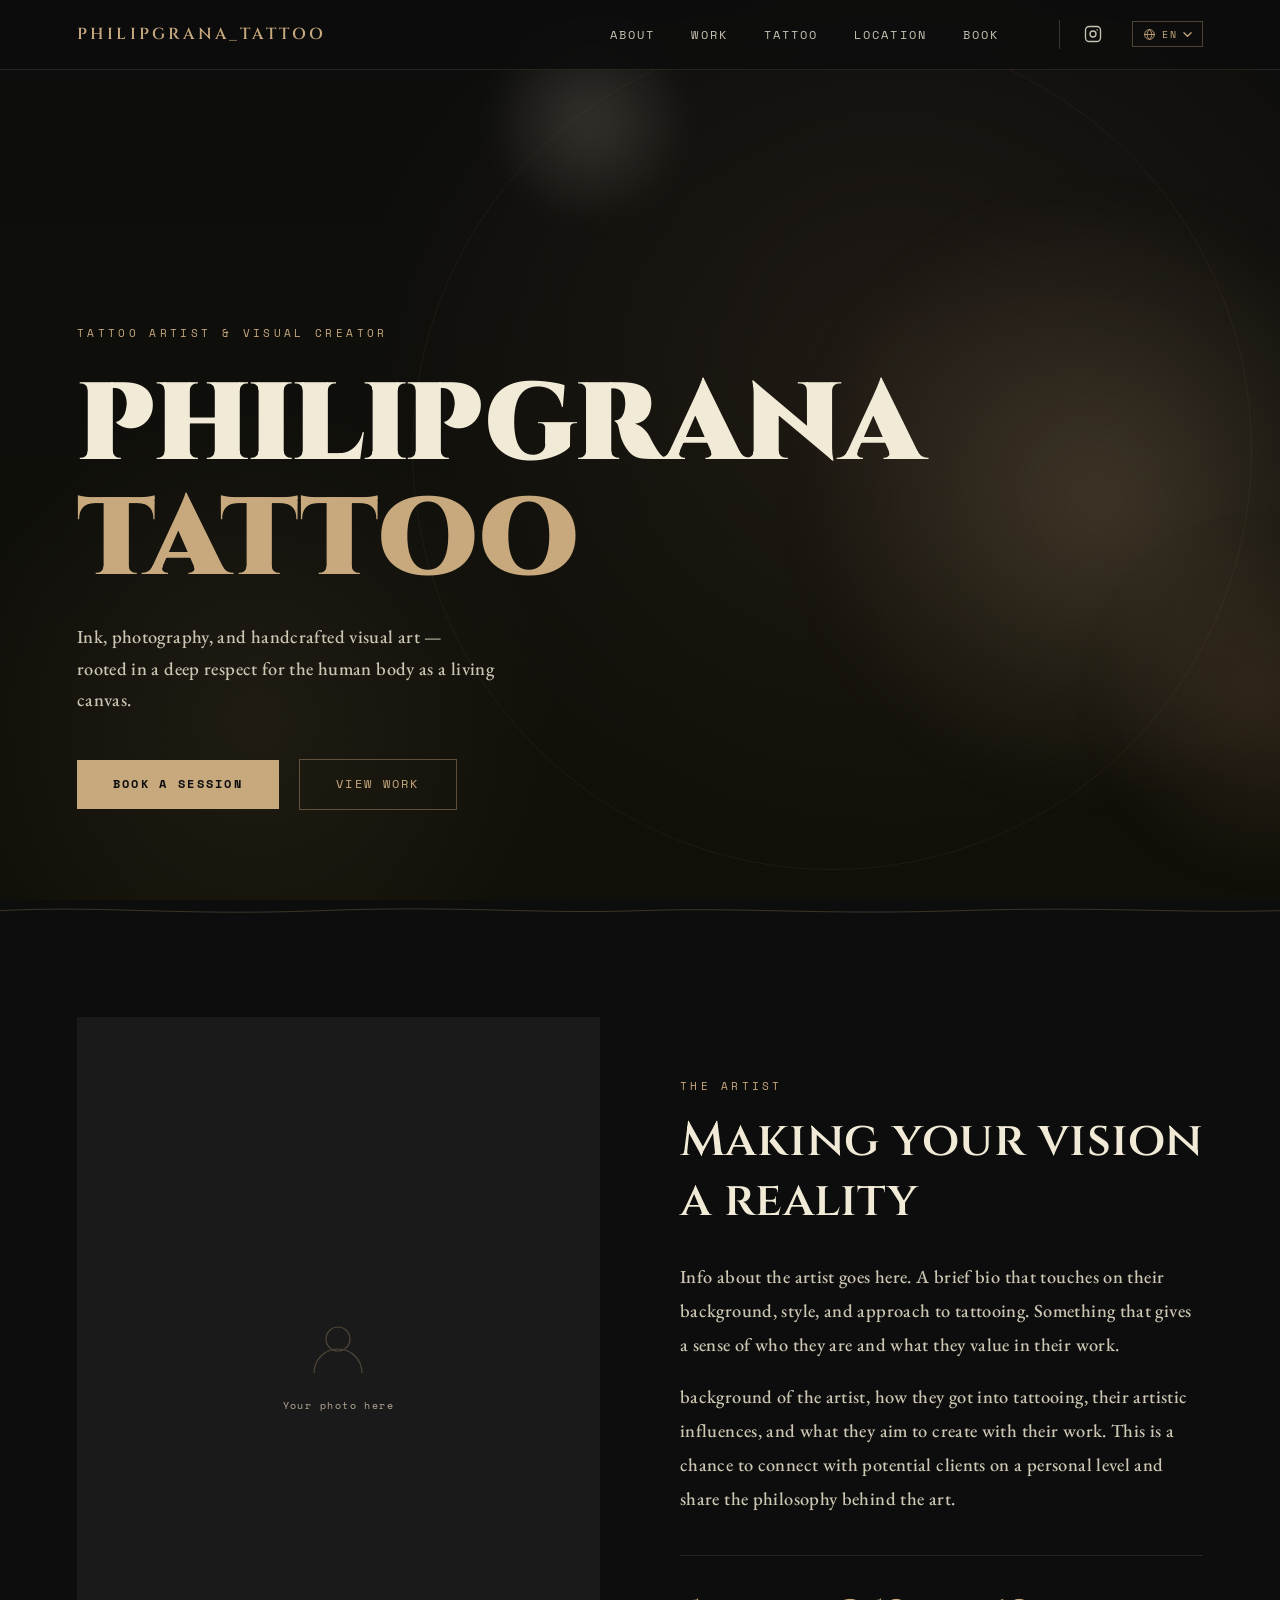
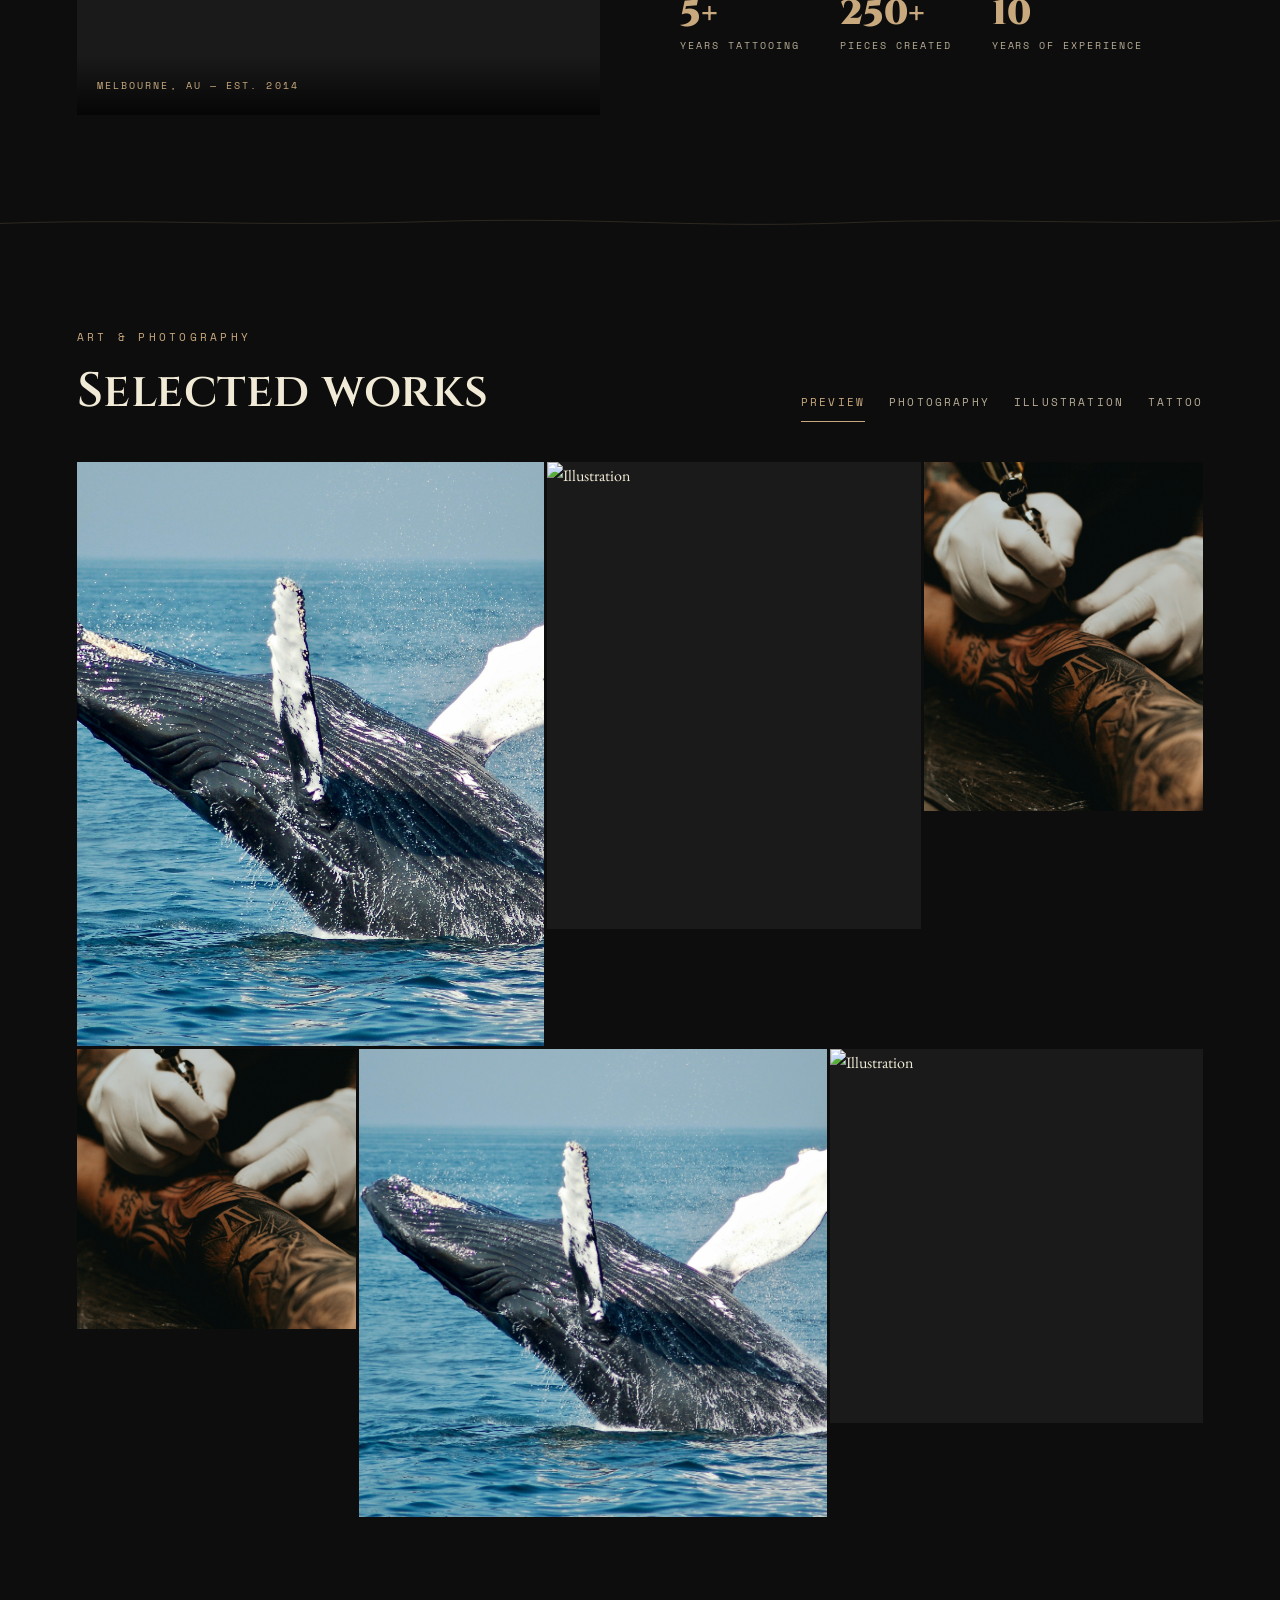
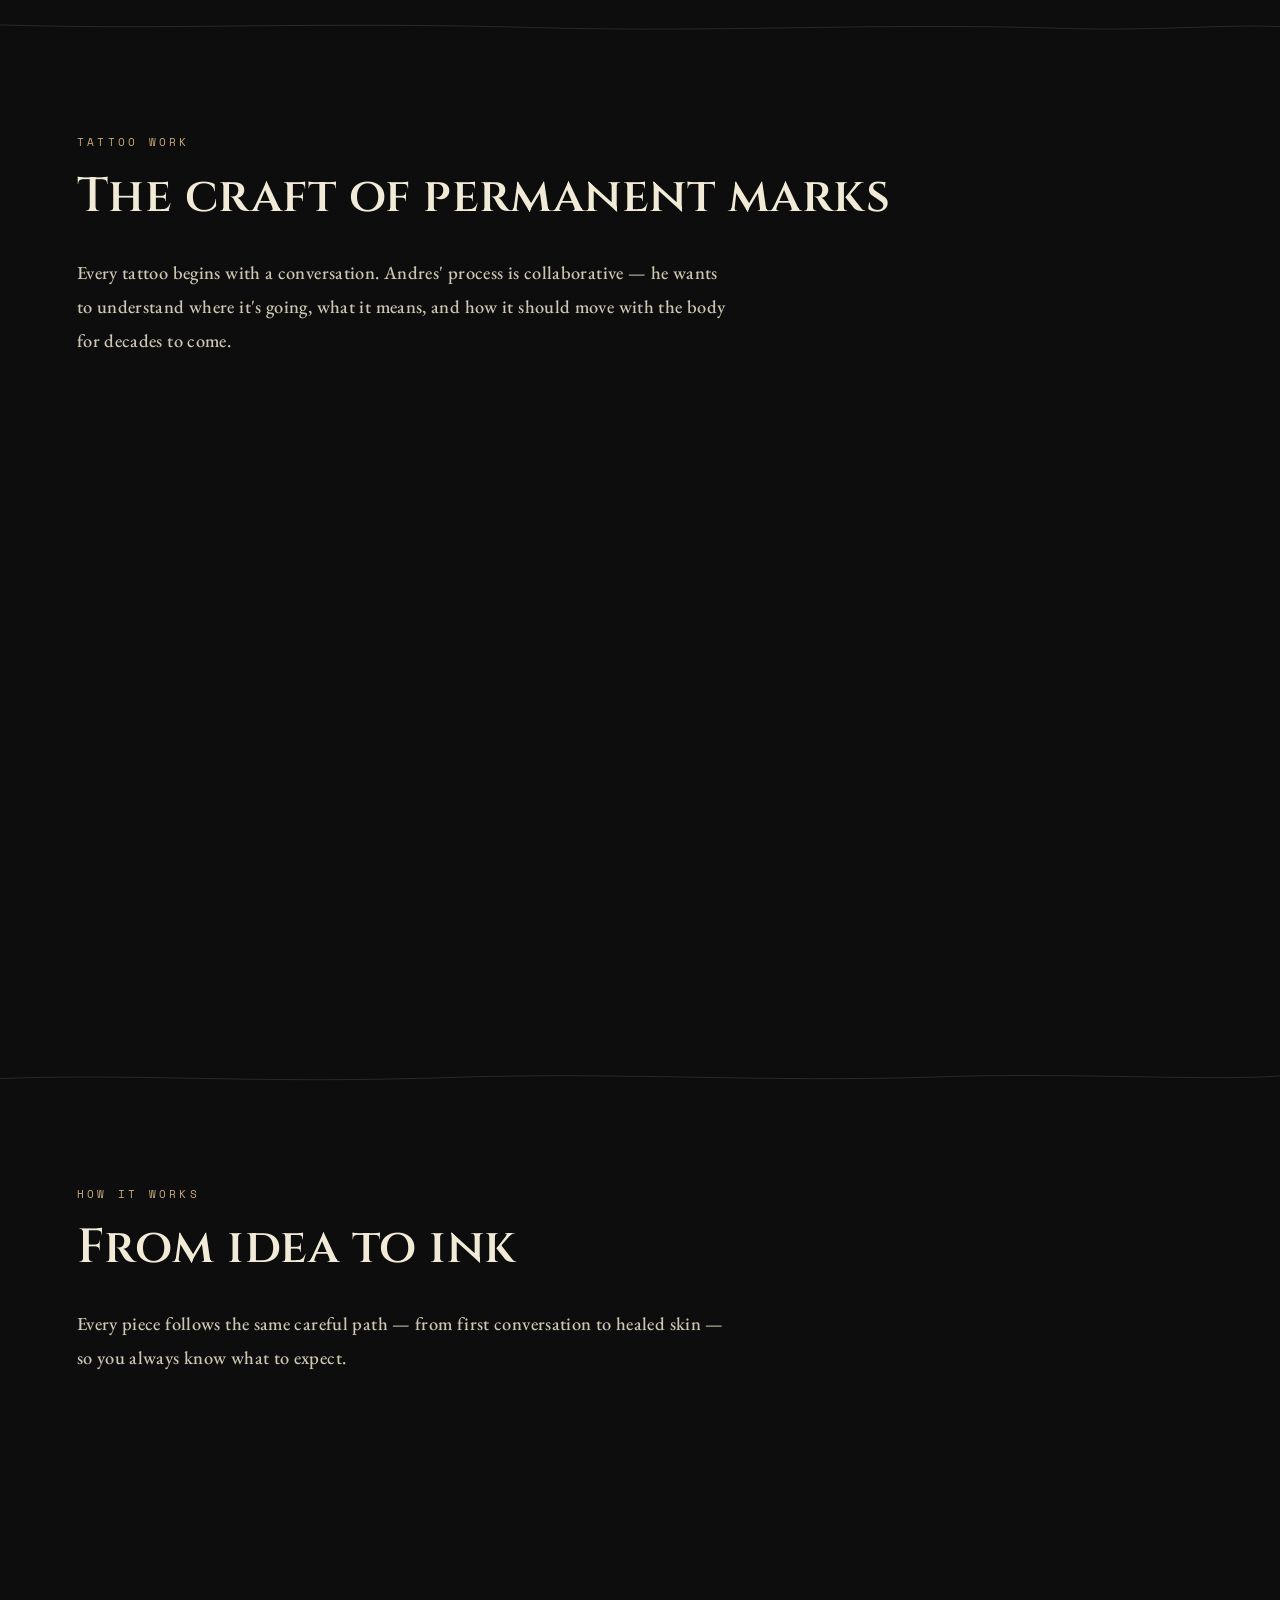
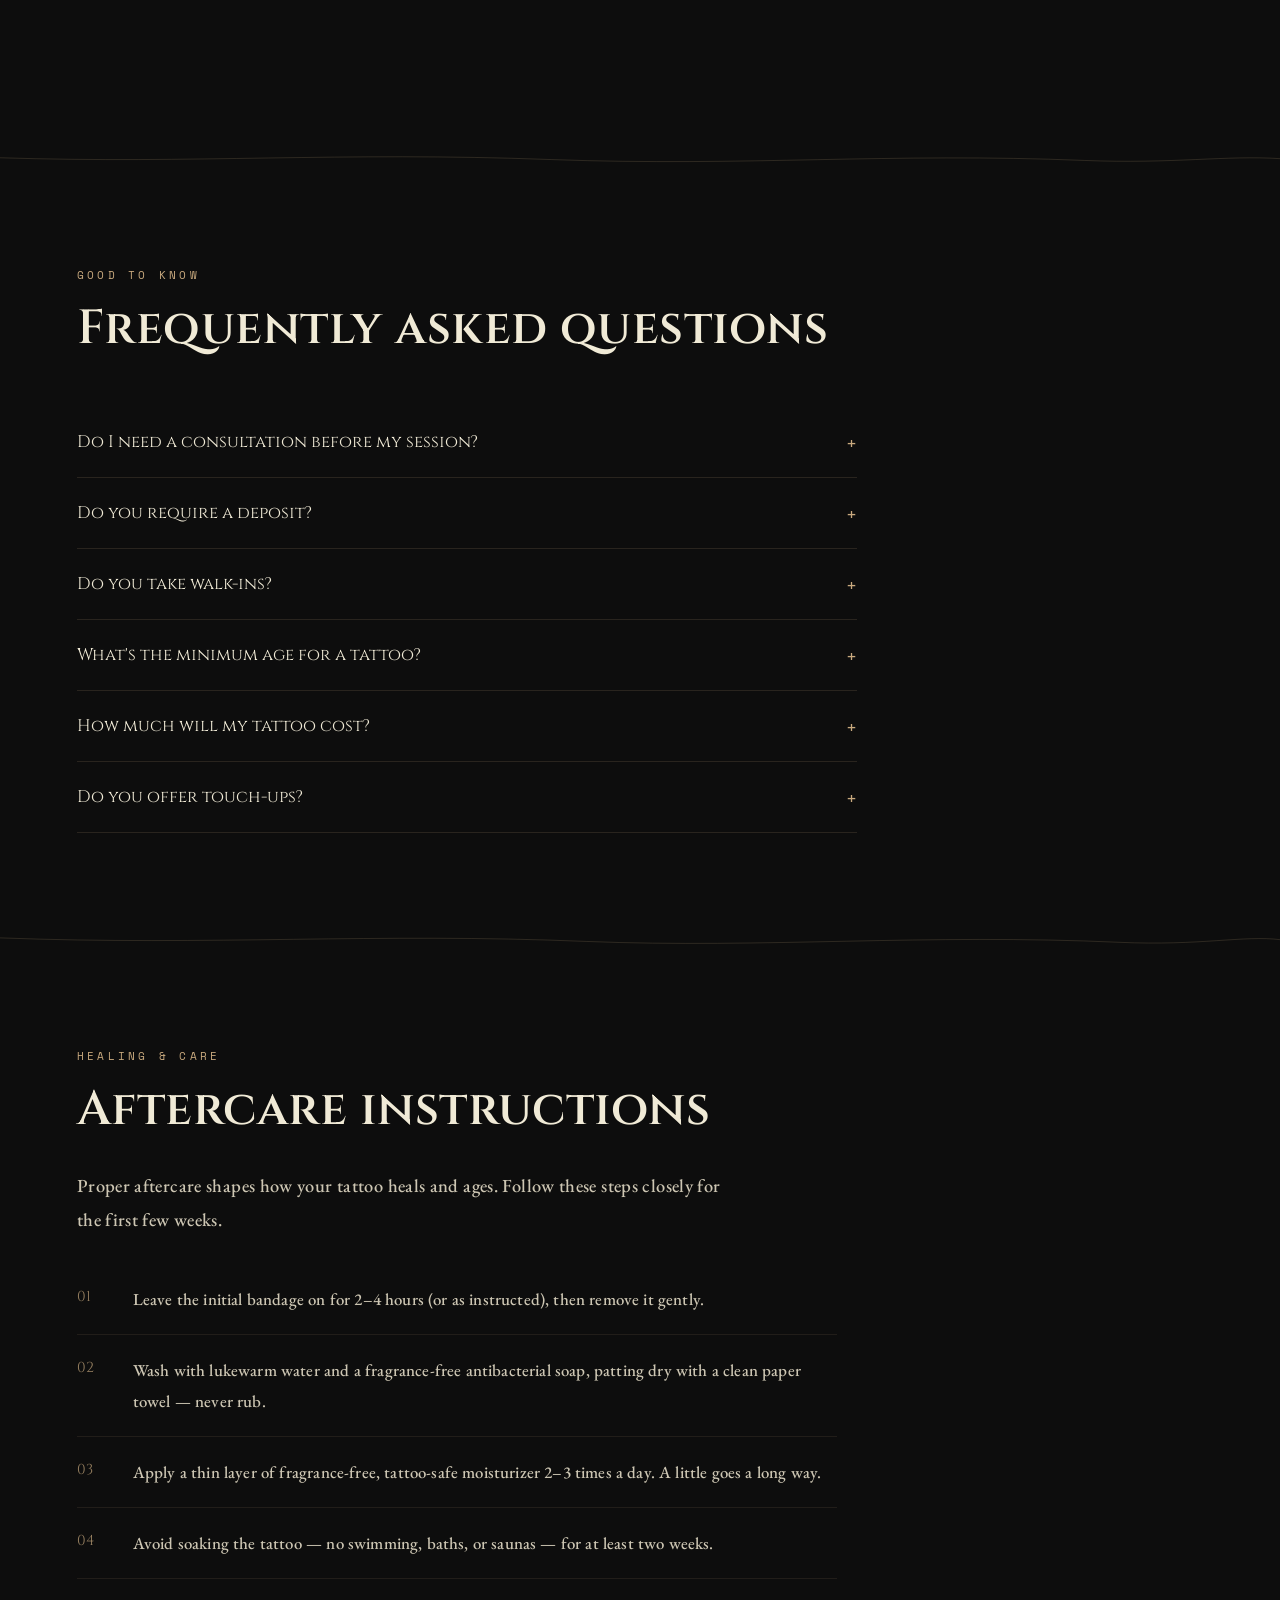
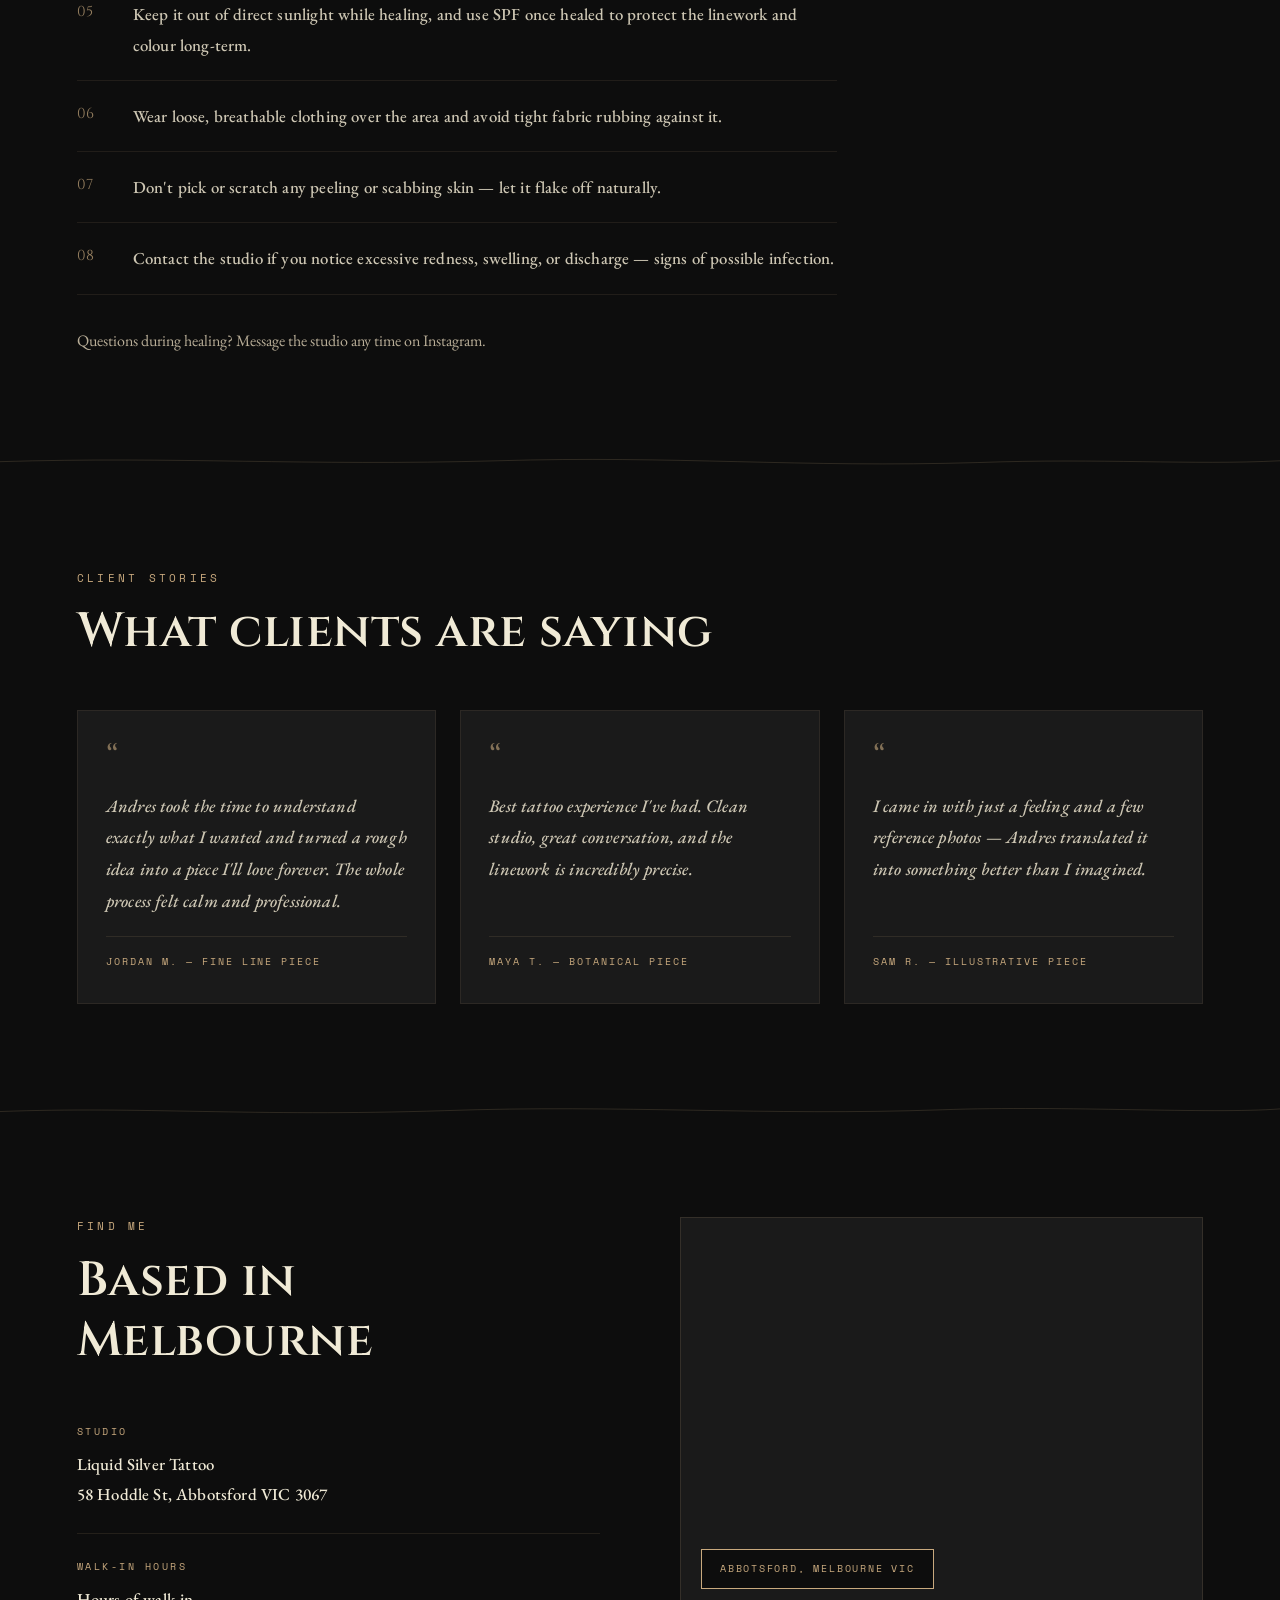
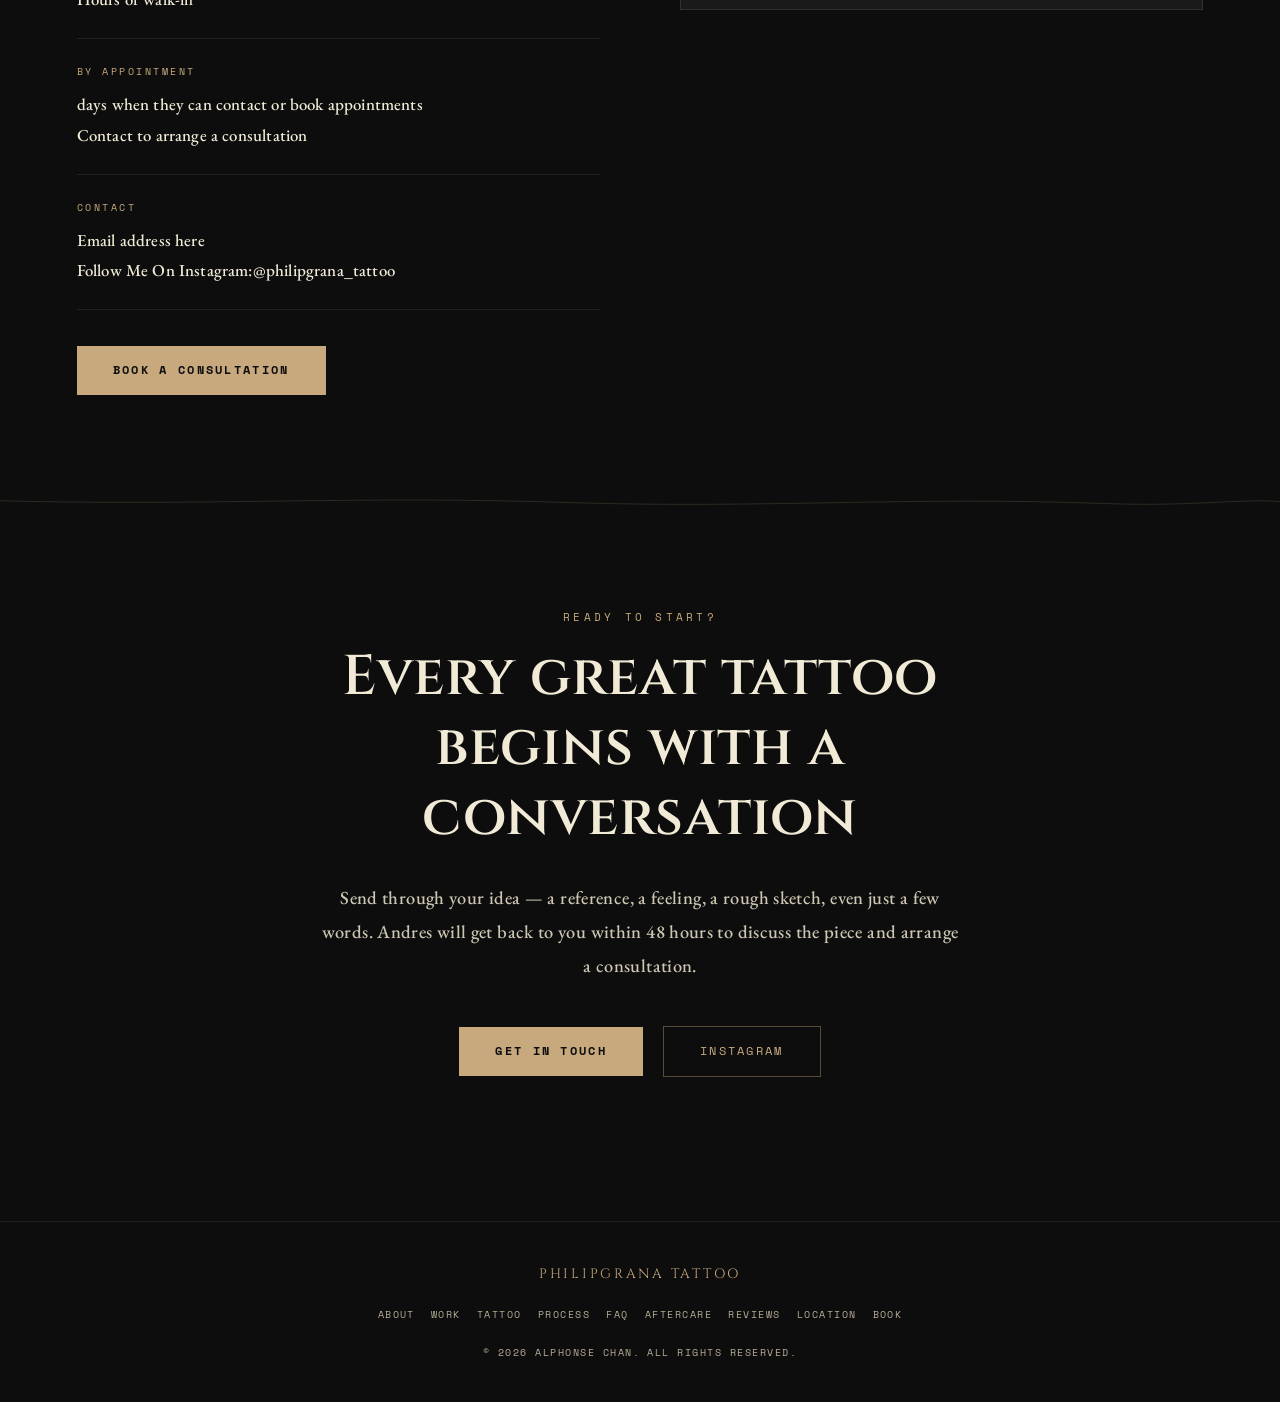
==== commit 43a4a1aa: "Fix language selector bugs and add bilingual SEO keywords - Fix dropdown gap caused by inheriting na" ====
--- a/index.html
+++ b/index.html
@@ -6,26 +6,30 @@
   <title>Philipgrana Tattoo and Art</title>
   <meta
    name="description"
-   content="Custom tattoo artist in Melbourne blending fine line, botanical, portraiture and illustrative work with original art and photography. Book your consultation today."
+   content="Tattoo artist &amp; tatuador in Melbourne — custom tattoos (tatuajes) blending fine line, botanical, portraiture and illustrative work, plus original art (arte) and photography. Book your consultation today."
+  />
+  <meta
+   name="keywords"
+   content="tattoo artist Melbourne, tatuador Melbourne, custom tattoos, tatuajes personalizados, fine line tattoo, tatuaje de línea fina, botanical tattoo, tatuaje botánico, portrait tattoo, tatuaje de retrato, illustrative tattoo, tatuaje ilustrativo, tattoo studio, estudio de tatuajes, visual artist, artista visual, art and photography, arte y fotografía"
   />
   <meta name="theme-color" content="#0d0d0d" />
   <link rel="icon" type="image/svg+xml" href="favicon.svg" />
 
   <!-- Open Graph / social sharing preview -->
   <meta property="og:type" content="website" />
-  <meta property="og:title" content="Philipgrana Tattoo — Melbourne Tattoo Artist & Visual Creator" />
+  <meta property="og:title" content="Philipgrana Tattoo — Melbourne Tattoo Artist &amp; Visual Creator / Tatuador" />
   <meta
    property="og:description"
-   content="Custom tattoo artist in Melbourne blending fine line, botanical, portraiture and illustrative work with original art and photography."
+   content="Tattoo artist &amp; tatuador in Melbourne — custom tattoos (tatuajes) blending fine line, botanical, portraiture and illustrative work, plus original art (arte) and photography."
   />
   <meta property="og:image" content="img/placeholder_tattoo.jpg" />
   <!-- TODO: once the site has a live domain, add absolute og:url / og:image and a <link rel="canonical"> -->
 
   <meta name="twitter:card" content="summary_large_image" />
-  <meta name="twitter:title" content="Philipgrana Tattoo — Melbourne Tattoo Artist & Visual Creator" />
+  <meta name="twitter:title" content="Philipgrana Tattoo — Melbourne Tattoo Artist &amp; Visual Creator / Tatuador" />
   <meta
    name="twitter:description"
-   content="Custom tattoo artist in Melbourne blending fine line, botanical, portraiture and illustrative work with original art and photography."
+   content="Tattoo artist &amp; tatuador in Melbourne — custom tattoos (tatuajes) blending fine line, botanical, portraiture and illustrative work, plus original art (arte) and photography."
   />
   <meta name="twitter:image" content="img/placeholder_tattoo.jpg" />
 
@@ -42,7 +46,8 @@
     "@type": "LocalBusiness",
     "additionalType": "https://schema.org/TattooParlor",
     "name": "Philipgrana Tattoo",
-    "description": "Custom tattoo artist and visual creator in Melbourne, specializing in fine line, botanical, portraiture, and illustrative tattoos, plus original art and photography.",
+    "alternateName": "Philipgrana Tatuador",
+    "description": "Tattoo artist and visual creator (tatuador y artista visual) in Melbourne, specializing in fine line, botanical, portraiture, and illustrative tattoos (tatuajes), plus original art (arte) and photography.",
     "image": "img/placeholder_tattoo.jpg",
     "address": {
      "@type": "PostalAddress",
@@ -97,7 +102,7 @@
         </svg>
        </button>
        <ul id="lang-menu" class="lang-menu" role="listbox" aria-label="Select language">
-        <li role="option" data-lang="en" aria-selected="true" tabindex="0">English</li>
+        <li role="option" data-lang="en" aria-selected="true" tabindex="0" class="is-selected">English</li>
         <li role="option" data-lang="es" aria-selected="false" tabindex="0">Español</li>
        </ul>
       </div>
--- a/ink.css
+++ b/ink.css
@@ -101,11 +101,11 @@
  display: flex;
  align-items: center;
  gap: 10px;
+ margin-left: 20px;
 }
 
 .lang-select {
  position: relative;
- margin-left: 6px;
 }
 
 .lang-toggle {
@@ -138,6 +138,7 @@
 }
 
 .lang-menu {
+ display: block;
  position: absolute;
  top: calc(100% + 8px);
  right: 0;
@@ -149,6 +150,7 @@
  border: 1px solid rgba(200, 169, 126, 0.25);
  opacity: 0;
  visibility: hidden;
+ pointer-events: none;
  transform: translateY(-6px);
  transition:
   opacity 0.2s,
@@ -160,6 +162,7 @@
 .lang-select.open .lang-menu {
  opacity: 1;
  visibility: visible;
+ pointer-events: auto;
  transform: translateY(0);
 }
 
@@ -170,23 +173,25 @@
  text-transform: uppercase;
  color: var(--paper);
  opacity: 0.75;
+ line-height: 1;
  padding: 8px 12px;
+ margin: 0;
+ border-left: 2px solid transparent;
  cursor: pointer;
- transition:
-  background 0.15s,
-  color 0.15s,
-  opacity 0.15s;
+ transition: background 0.15s;
 }
 
 .lang-menu li:hover,
 .lang-menu li:focus-visible {
  background: rgba(200, 169, 126, 0.1);
  color: var(--gold);
+ border-left-color: var(--gold);
  opacity: 1;
 }
 
-.lang-menu li[aria-selected="true"] {
- color: var(--gold);
+.lang-menu li.is-selected {
+ color: var(--gold);
+ border-left-color: var(--gold);
  opacity: 1;
 }
 
